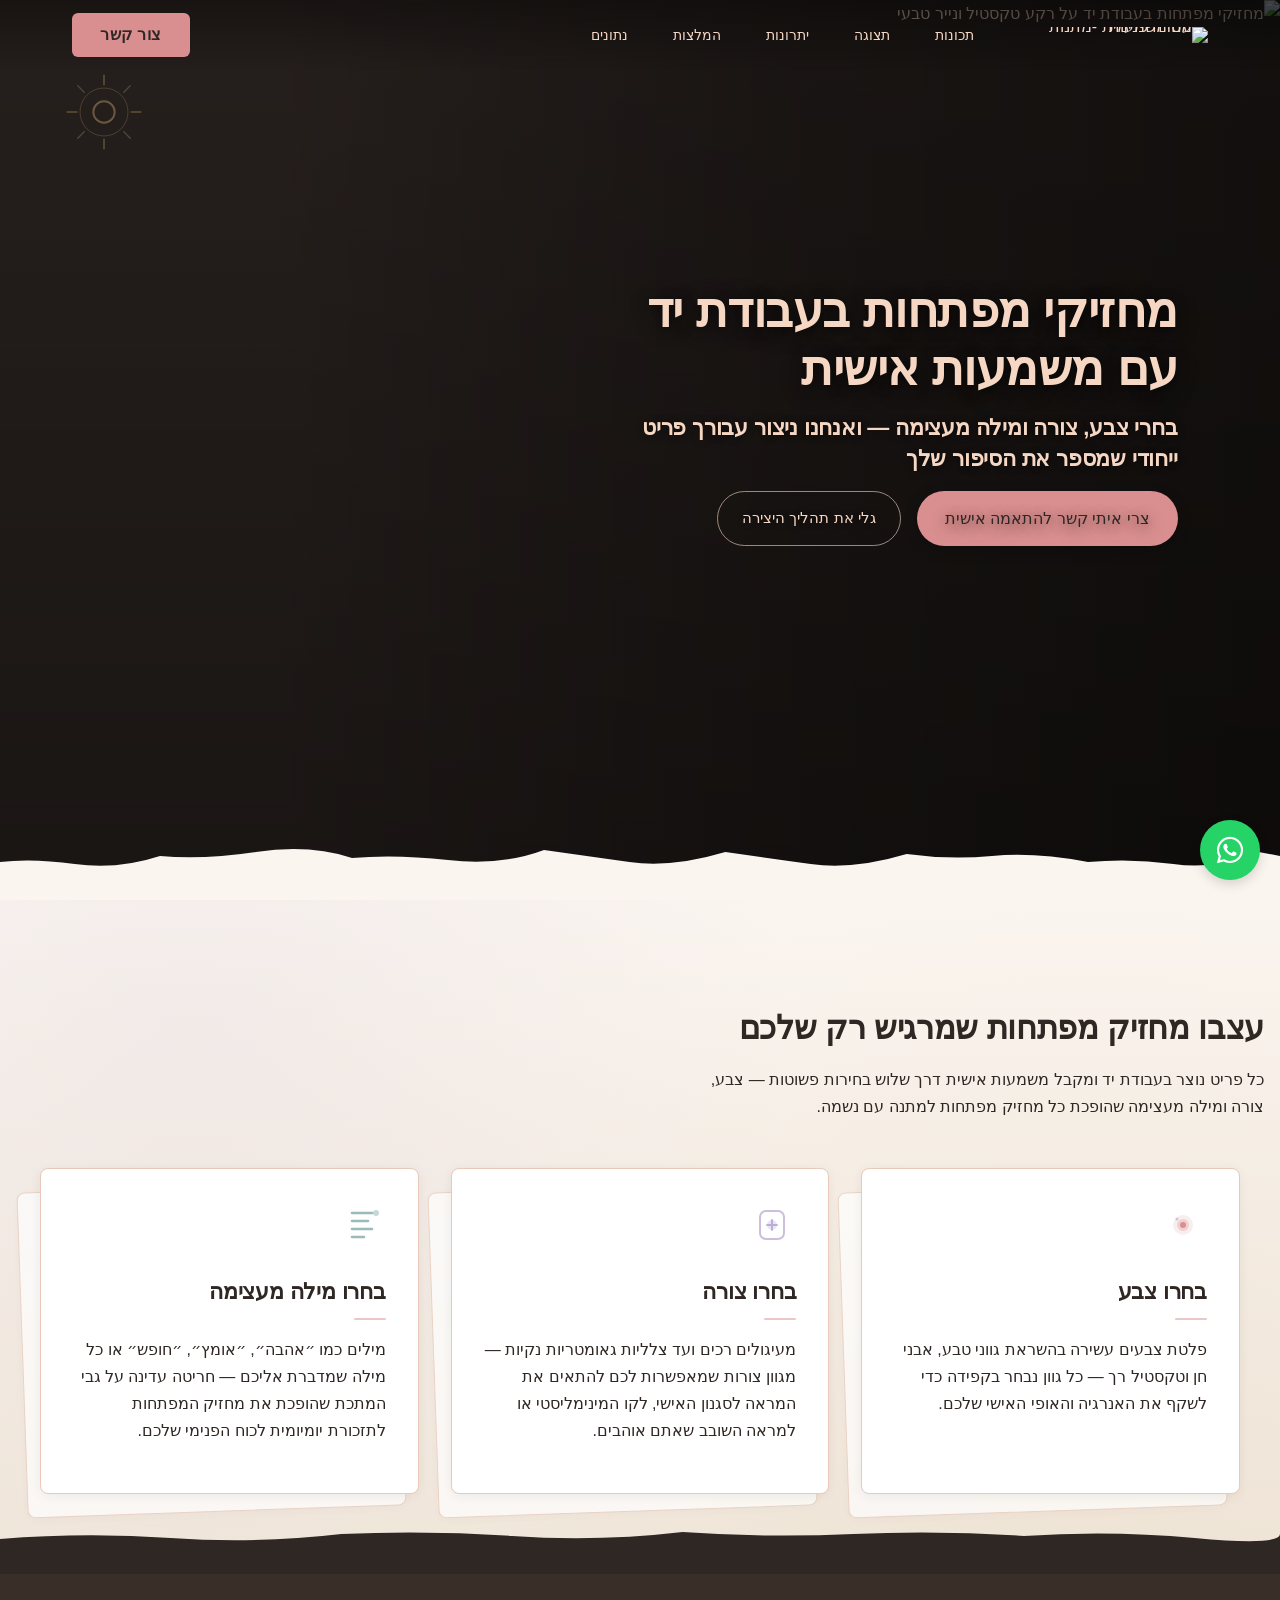
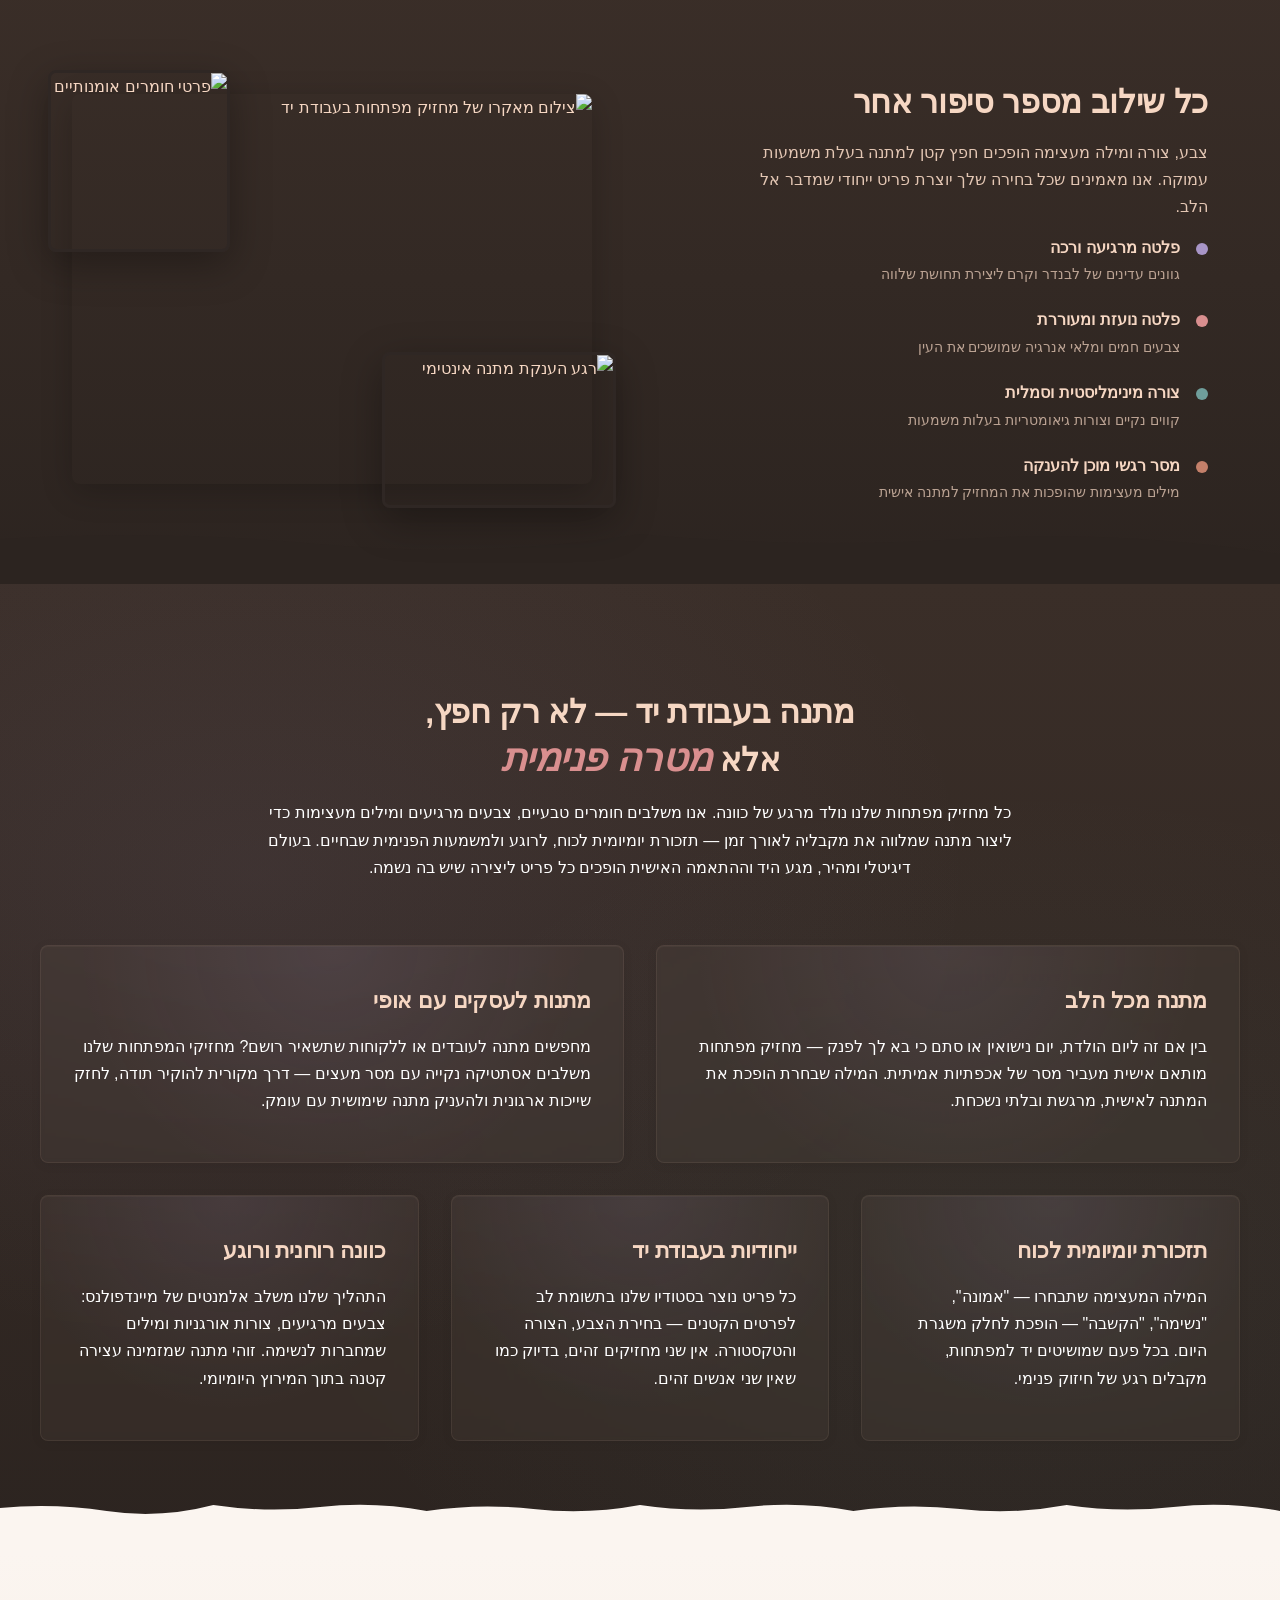
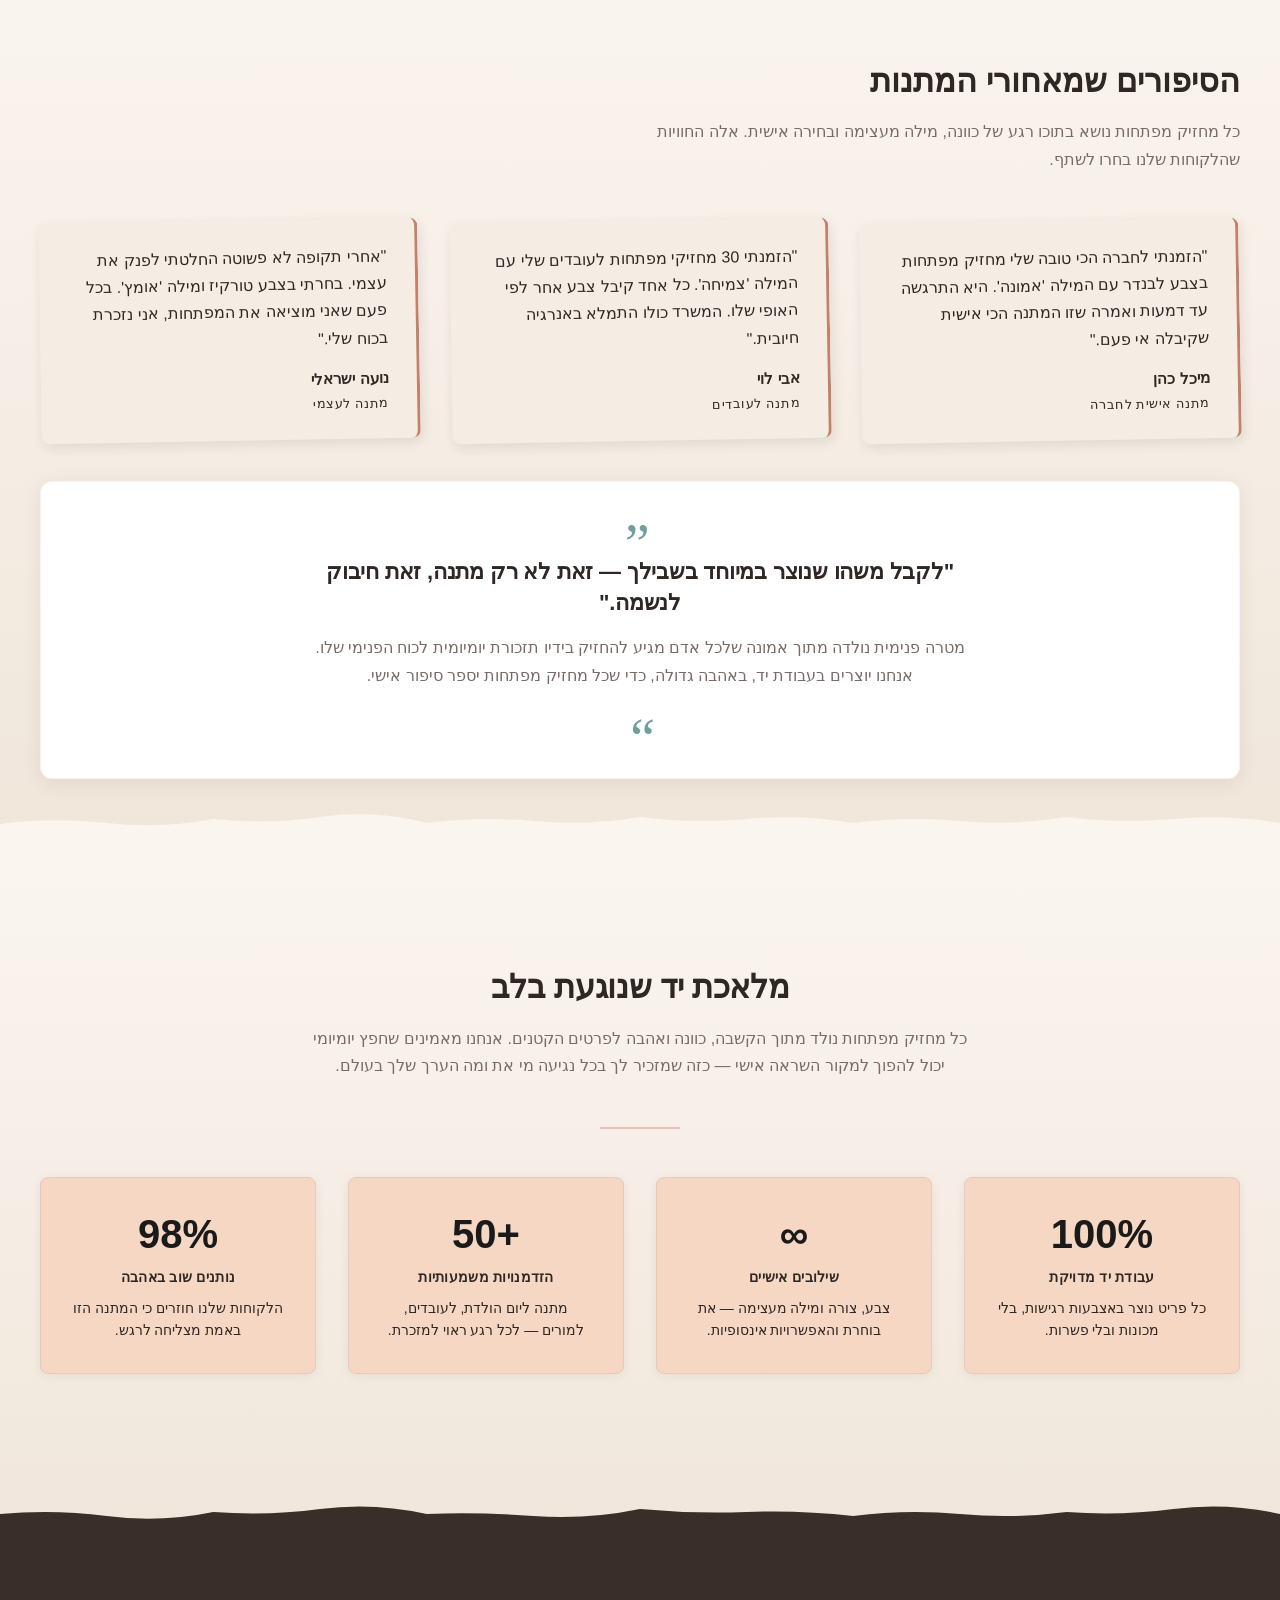
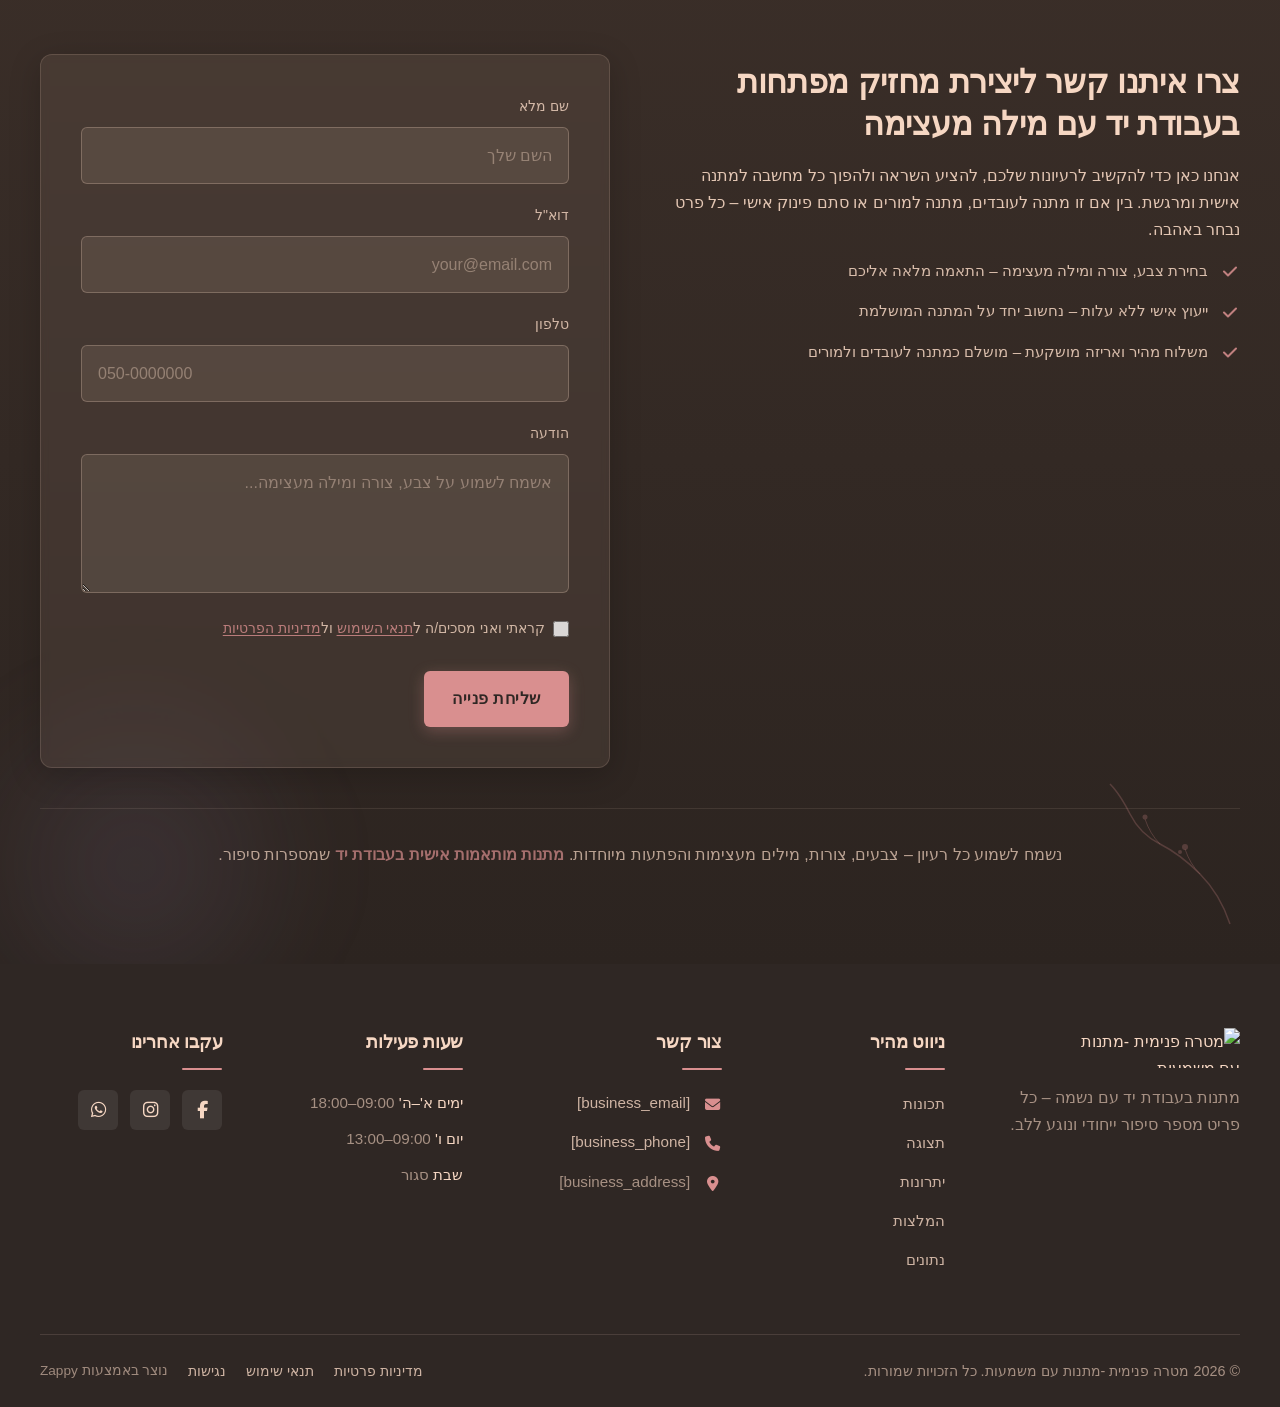
==== index.html @ e4333e6d "Initial website commit" ====
<!DOCTYPE html>
<html lang="he" dir="rtl">
<head>
    <meta charset="UTF-8">
    <meta name="viewport" content="width=device-width, initial-scale=1.0">
    <meta name="robots" content="index, follow">
    <title>הכירי את מחזיק המפתחות שישנה לך את התודעה — מטרה פנימית -מתנות עם משמעות</title>
    <meta name="description" content="מחזיקי מפתחות בעבודת יד עם מילה מעצימה לבחירתך – התאימי אישית צבע, צורה ומסר שילוו אותך בכל יום. מתנה קטנה עם כוונה ענקית. כנסי עכשיו לגלות את הקסם.">
    <meta name="keywords" content="מחזיקי מפתחות בעבודת יד עם מילה מעצימה, handmade room decoration, מתנות מותאמות אישית בעבודת יד, שינוי תודעה, מתנה למורים">
    
    <!-- Favicons -->
    <link rel="icon" type="image/x-icon" href="/assets/favicon.ico">
    <link rel="icon" type="image/png" sizes="16x16" href="/assets/favicon-16x16.png">
    <link rel="icon" type="image/png" sizes="32x32" href="/assets/favicon-32x32.png">
    <link rel="icon" type="image/png" sizes="48x48" href="/assets/favicon-48x48.png">
    <link rel="icon" type="image/png" sizes="192x192" href="/assets/favicon-192x192.png">
    <link rel="icon" type="image/png" sizes="512x512" href="/assets/favicon-512x512.png">
    <link rel="apple-touch-icon" href="/assets/apple-touch-icon.png">
    <!-- Zappy Analytics -->
<script>
(function() {
  'use strict';
  
  // Configuration
  var config = {
    websiteId: 'bea28258-2a59-4582-b92b-a82812ebaa7c',
    apiUrl: 'https://api.zappy5.com/api/analytics/track',
    sessionDuration: 30 * 60 * 1000, // 30 minutes
    visitorDuration: 30 * 24 * 60 * 60 * 1000, // 30 days
    trackPageViews: true,
    trackClicks: true,
    trackFormSubmissions: true
  };
  
  // Generate or retrieve persistent visitor ID (30 days)
  function getVisitorId() {
    var visitorKey = 'zappy_visitor_' + config.websiteId;
    var visitor = null;
    
    try {
      visitor = localStorage.getItem(visitorKey);
      if (visitor) {
        var visitorData = JSON.parse(visitor);
        var now = Date.now();
        
        // Check if visitor ID is still valid (30 days)
        if (now - visitorData.created < config.visitorDuration) {
          // Update last seen timestamp
          visitorData.lastSeen = now;
          localStorage.setItem(visitorKey, JSON.stringify(visitorData));
          return visitorData.id;
        }
      }
    } catch (e) {
      console.warn('Zappy Analytics: LocalStorage not available');
    }
    
    // Generate new visitor ID
    var newVisitorId = 'zv_' + Date.now() + '_' + Math.random().toString(36).substr(2, 9);
    
    try {
      localStorage.setItem(visitorKey, JSON.stringify({
        id: newVisitorId,
        created: Date.now(),
        lastSeen: Date.now()
      }));
    } catch (e) {
      // Continue without local storage
    }
    
    return newVisitorId;
  }
  
  // Generate or retrieve session ID (30 minutes)
  function getSessionId() {
    var sessionKey = 'zappy_session_' + config.websiteId;
    var session = null;
    
    try {
      session = sessionStorage.getItem(sessionKey);
      if (session) {
        var sessionData = JSON.parse(session);
        var now = Date.now();
        
        // Check if session is still valid
        if (now - sessionData.timestamp < config.sessionDuration) {
          // Update timestamp
          sessionData.timestamp = now;
          sessionStorage.setItem(sessionKey, JSON.stringify(sessionData));
          return sessionData.id;
        }
      }
    } catch (e) {
      console.warn('Zappy Analytics: SessionStorage not available');
    }
    
    // Generate new session ID
    var newSessionId = 'zs_' + Date.now() + '_' + Math.random().toString(36).substr(2, 9);
    
    try {
      sessionStorage.setItem(sessionKey, JSON.stringify({
        id: newSessionId,
        timestamp: Date.now()
      }));
    } catch (e) {
      // Continue without session storage
    }
    
    return newSessionId;
  }
  
  var visitorId = getVisitorId();
  var sessionId = getSessionId();
  
  // Track an event
  function trackEvent(eventType, data) {
    data = data || {};
    
    var eventData = {
      website_id: config.websiteId,
      event_type: eventType,
      page_path: window.location.pathname,
      referrer: document.referrer || 'direct',
      visitor_id: visitorId,
      session_id: sessionId,
      metadata: data
    };
    
    // Use sendBeacon if available (better for page unload events)
    if (navigator.sendBeacon) {
      var blob = new Blob([JSON.stringify(eventData)], { type: 'application/json' });
      navigator.sendBeacon(config.apiUrl, blob);
    } else {
      // Fallback to fetch
      fetch(config.apiUrl, {
        method: 'POST',
        headers: {
          'Content-Type': 'application/json'
        },
        body: JSON.stringify(eventData),
        keepalive: true
      }).catch(function(error) {
        console.warn('Zappy Analytics: Failed to track event', error);
      });
    }
  }
  
  // Track page view
  if (config.trackPageViews) {
    trackEvent('pageview', {
      title: document.title,
      url: window.location.href
    });
  }
  
  // Track clicks on important elements
  if (config.trackClicks) {
    document.addEventListener('click', function(e) {
      var target = e.target;
      
      // Track button clicks (counted as actions)
      if (target.tagName === 'BUTTON' || target.closest('button')) {
        var button = target.tagName === 'BUTTON' ? target : target.closest('button');
        var clickMeta = {
          element: 'button',
          text: button.textContent.trim().substring(0, 100),
          id: button.id || null,
          class: button.className || null
        };
        
        trackEvent('click', clickMeta);
      }
      
      // Track link clicks (navigation - not counted as actions)
      else if (target.tagName === 'A' || target.closest('a')) {
        var link = target.tagName === 'A' ? target : target.closest('a');
        var navMeta = {
          element: 'link',
          text: link.textContent.trim().substring(0, 100),
          href: link.href,
          external: link.hostname !== window.location.hostname
        };
        
        trackEvent('navigation', navMeta);
      }
    }, true);
  }
  
  
  // Track form submissions
  if (config.trackFormSubmissions) {
    document.addEventListener('submit', function(e) {
      var form = e.target;
      
      trackEvent('form_submit', {
        form_id: form.id || null,
        form_name: form.name || null,
        form_action: form.action || null,
        form_method: form.method || 'GET'
      });
    }, true);
  }
  
  // Track time on page (send on page unload)
  var pageLoadTime = Date.now();
  
  window.addEventListener('beforeunload', function() {
    var timeOnPage = Math.floor((Date.now() - pageLoadTime) / 1000); // in seconds
    
    trackEvent('page_unload', {
      time_on_page: timeOnPage,
      page_path: window.location.pathname
    });
  });
  
  // Expose tracking function globally for custom events
  window.zappyAnalytics = {
    track: trackEvent,
    getVisitorId: function() { return visitorId; },
    getSessionId: function() { return sessionId; }
  };
  
})();
</script>
<!-- End Zappy Analytics -->
    <meta property="og:title" content="הכירי את מחזיק המפתחות שישנה לך את התודעה — מטרה פנימית -מתנות עם משמעות">
    <meta property="og:description" content="מחזיקי מפתחות בעבודת יד עם מילה מעצימה לבחירתך – התאימי אישית צבע, צורה ומסר שילוו אותך בכל יום. מתנה קטנה עם כוונה ענקית. כנסי עכשיו לגלות את הקסם.">
    <meta name="twitter:card" content="summary_large_image">
    <meta name="twitter:title" content="הכירי את מחזיק המפתחות שישנה לך את התודעה — מטרה פנימית -מתנות עם משמעות">
    <meta name="twitter:description" content="מחזיקי מפתחות בעבודת יד עם מילה מעצימה לבחירתך – התאימי אישית צבע, צורה ומסר שילוו אותך בכל יום. מתנה קטנה עם כוונה ענקית. כנסי עכשיו לגלות את הקסם.">
    <meta property="og:type" content="website">
  <meta property="og:locale" content="he_IL">
  
  
  
  
  
  <link rel="stylesheet" href="https://cdnjs.cloudflare.com/ajax/libs/font-awesome/6.4.0/css/all.min.css">
  <style>
    .skip-link { position: absolute; top: 0; left: 0; transform: translateY(-200%); padding: 12px 18px; background: var(--bg-dark, #1a1a1a); color: var(--text-light, #fff); font-weight: 600; border-radius: 0 0 8px 0; z-index: 10000; }
    .skip-link:focus { transform: none; outline: 2px solid var(--ring, #fff); outline-offset: 2px; }
    :focus-visible { outline: 2px solid var(--ring, currentColor); outline-offset: 3px; }
  </style>


  
    <!-- Favicons -->
    <link rel="icon" type="image/x-icon" href="/assets/favicon.ico">
    <link rel="icon" type="image/png" sizes="16x16" href="/assets/favicon-16x16.png">
    <link rel="icon" type="image/png" sizes="32x32" href="/assets/favicon-32x32.png">
    <link rel="icon" type="image/png" sizes="48x48" href="/assets/favicon-48x48.png">
    <link rel="icon" type="image/png" sizes="192x192" href="/assets/favicon-192x192.png">
    <link rel="icon" type="image/png" sizes="512x512" href="/assets/favicon-512x512.png">
    <link rel="apple-touch-icon" href="/assets/apple-touch-icon.png">
    <!-- Cookie Consent -->
    <link rel="stylesheet" href="https://cdn.jsdelivr.net/npm/vanilla-cookieconsent@3/dist/cookieconsent.css">
    <script src="https://cdn.jsdelivr.net/npm/vanilla-cookieconsent@3/dist/cookieconsent.umd.js"></script>
    <!-- Mickidum Accessibility Toolbar -->
    <script src="https://cdn.jsdelivr.net/gh/mickidum/acc_toolbar/acctoolbar/acctoolbar.min.js"></script>
    <link rel="stylesheet" href="/styles.css">
    <script>window.ZAPPY_WEBSITE_ID = "bea28258-2a59-4582-b92b-a82812ebaa7c"; window.ZAPPY_API_BASE = "https://api.zappy5.com";</script>

    <style id="zappy-dropdown-submenu-styles">
      /* ========== DESKTOP DROPDOWN SUBMENU STYLES ========== */
      /* Base styles for dropdown submenus - parent must be positioned */
      .nav-menu li:has(.sub-menu), nav li:has(.sub-menu), .navbar li:has(.sub-menu), #navMenu li:has(.sub-menu) { position: relative; }
      /* Submenu base - hidden by default */
      .nav-menu .sub-menu, nav .sub-menu, .navbar .sub-menu, #navMenu .sub-menu { display: block !important; position: absolute !important; top: 100%; left: 0; min-width: 220px; background: white; border-radius: 8px; box-shadow: 0 8px 25px rgba(0,0,0,0.15); padding: 8px 0; opacity: 0; visibility: hidden; transform: translateY(10px); transition: all 0.3s ease; z-index: 1000; list-style: none; pointer-events: none; }
      /* CRITICAL: Desktop hover styles to show dropdown */
      .nav-menu li:hover > .sub-menu, nav li:hover > .sub-menu, .navbar li:hover > .sub-menu, #navMenu li:hover > .sub-menu { opacity: 1 !important; visibility: visible !important; transform: translateY(0) !important; pointer-events: auto !important; }
      /* Submenu item styling */
      .sub-menu li { list-style: none; margin: 0; padding: 0; }
      .sub-menu a { display: block !important; padding: 10px 16px !important; color: var(--text-dark, #333) !important; font-weight: 500; text-decoration: none; white-space: nowrap; transition: background-color 0.2s; }
      .sub-menu .zappy-nav-child > a { padding-left: 28px !important; font-size: 0.9em !important; opacity: 0.85 !important; }
      [dir="rtl"] .sub-menu .zappy-nav-child > a, html[lang="he"] .sub-menu .zappy-nav-child > a, html[lang="ar"] .sub-menu .zappy-nav-child > a { padding-left: 10px !important; padding-right: 28px !important; }
      .sub-menu .zappy-nav-parent > a { font-weight: 600 !important; }
      .sub-menu a:hover { background-color: #f5f5f5; }
      /* RTL (Hebrew/Arabic) dropdown positioning */
      [dir="rtl"] .nav-menu .sub-menu, [dir="rtl"] nav .sub-menu, [dir="rtl"] .navbar .sub-menu, html[lang="he"] .nav-menu .sub-menu, html[lang="he"] nav .sub-menu, html[lang="he"] .navbar .sub-menu, html[lang="ar"] .nav-menu .sub-menu, html[lang="ar"] nav .sub-menu, html[lang="ar"] .navbar .sub-menu { left: auto !important; right: 0 !important; }
      /* Hide empty dropdown menus (exclude catalog sub-menus that use <a> children instead of <li>) */
      .sub-menu:empty, .sub-menu:not(:has(li:not(.zappy-hidden-menu-item))):not(:has(> a)), .sub-menu:not(:has(li)):not(:has(> a)) { display: none !important; opacity: 0 !important; visibility: hidden !important; pointer-events: none !important; }
      /* Desktop: show submenu on Menu Group hover */
      li:has(.menu-group-title):hover > .sub-menu { opacity: 1 !important; visibility: visible !important; transform: translateY(0) !important; pointer-events: auto !important; }
      /* Menu Group title styling */
      .nav-menu > li > .menu-group-title, #navMenu > li > .menu-group-title { display: inline-block; padding: 0.5rem 1rem; cursor: default; user-select: none; }
      
      /* ========== MOBILE SUBMENU STYLES ========== */
      @media (max-width: 768px) {
        .nav-menu .sub-menu, nav .sub-menu, .navbar .sub-menu, #navMenu .sub-menu { position: static !important; transform: none !important; box-shadow: none !important; background: transparent !important; max-height: 0; overflow: hidden; opacity: 0; visibility: hidden; transition: max-height 0.3s ease, opacity 0.3s ease; padding: 0 !important; border-radius: 0 !important; }
        .navbar .sub-menu.mobile-expanded, .nav-menu .sub-menu.mobile-expanded, #navMenu .sub-menu.mobile-expanded { max-height: none !important; overflow-y: visible !important; opacity: 1 !important; visibility: visible !important; padding: 8px 0 8px 16px !important; }
        [dir="rtl"] .sub-menu.mobile-expanded, html[lang="he"] .sub-menu.mobile-expanded { padding: 8px 16px 8px 0 !important; }
        /* Disable hover behavior on mobile */
        .nav-menu li:hover > .sub-menu, nav li:hover > .sub-menu, .navbar li:hover > .sub-menu, #navMenu li:hover > .sub-menu { opacity: 0; visibility: hidden; pointer-events: none; }
        .nav-menu li > .sub-menu.mobile-expanded, nav li > .sub-menu.mobile-expanded, .navbar li > .sub-menu.mobile-expanded, #navMenu li > .sub-menu.mobile-expanded { opacity: 1 !important; visibility: visible !important; pointer-events: auto !important; }
        .nav-menu li:has(.sub-menu), nav li:has(.sub-menu), .navbar li:has(.sub-menu), #navMenu li:has(.sub-menu) { display: flex !important; flex-wrap: wrap !important; align-items: center !important; position: relative !important; min-height: 44px !important; }
        .nav-menu li:has(.sub-menu) > a, nav li:has(.sub-menu) > a, .navbar li:has(.sub-menu) > a, #navMenu li:has(.sub-menu) > a { flex: 1 !important; min-width: 0 !important; }
        .nav-menu li:has(.sub-menu) > .menu-group-title, nav li:has(.sub-menu) > .menu-group-title, .navbar li:has(.sub-menu) > .menu-group-title, #navMenu li:has(.sub-menu) > .menu-group-title { flex: 1 !important; min-width: 0 !important; padding: 0 !important; line-height: inherit !important; }
        .nav-menu li:has(.sub-menu) > .sub-menu, nav li:has(.sub-menu) > .sub-menu, .navbar li:has(.sub-menu) > .sub-menu, #navMenu li:has(.sub-menu) > .sub-menu { flex-basis: 100% !important; width: 100% !important; }
        .nav-menu li:has(.sub-menu) > a [class*="chevron"], .nav-menu li:has(.sub-menu) > a [class*="arrow"], .nav-menu li:has(.sub-menu) > a .fa-chevron-down, .nav-menu li:has(.sub-menu) > a .fa-angle-down, nav li:has(.sub-menu) > a [class*="chevron"], nav li:has(.sub-menu) > a [class*="arrow"], #navMenu li:has(.sub-menu) > a [class*="chevron"], #navMenu li:has(.sub-menu) > a [class*="arrow"] { display: none !important; visibility: hidden !important; }
        .mobile-submenu-toggle { display: flex !important; align-items: center !important; justify-content: center !important; width: 44px !important; height: auto !important; background: transparent !important; border: none !important; cursor: pointer !important; color: var(--text-light) !important; position: static !important; flex-shrink: 0 !important; align-self: stretch !important; z-index: 2 !important; padding: 0 !important; margin: 0 !important; }
        .mobile-submenu-toggle::after { content: '' !important; width: 0 !important; height: 0 !important; border-left: 6px solid transparent !important; border-right: 6px solid transparent !important; border-top: 7px solid currentColor !important; transition: transform 0.3s ease !important; }
        .mobile-submenu-toggle.expanded::after { transform: rotate(180deg) !important; }
        .sub-menu a { padding: 10px 0 !important; display: block !important; color: var(--text-light) !important; white-space: normal !important; }
        .sub-menu .zappy-nav-child > a { padding-left: 28px !important; font-size: 0.9em !important; opacity: 0.85 !important; }
        [dir="rtl"] .sub-menu .zappy-nav-child > a, html[lang="he"] .sub-menu .zappy-nav-child > a, html[lang="ar"] .sub-menu .zappy-nav-child > a { padding-left: 0 !important; padding-right: 28px !important; }
        .sub-menu .zappy-nav-parent > a { font-weight: 600 !important; }
        .nav-menu.active, #navMenu.active { max-width: 100vw !important; overflow-x: hidden !important; box-sizing: border-box !important; }
        .navbar .sub-menu li a, nav.navbar .sub-menu li a, .zappy-products-dropdown .sub-menu a { color: var(--text-light) !important; }
      }
      @media (min-width: 769px) { .mobile-submenu-toggle { display: none !important; } }
    </style>

    <style id="zappy-widget-visibility">
      html[dir="rtl"] .whatsapp-float { right: 20px !important; left: auto !important; }
      html[dir="ltr"] .whatsapp-float, html:not([dir]) .whatsapp-float { left: 20px !important; right: auto !important; }
      html[dir="rtl"] #mic-access-tool-general-button, html[dir="rtl"] .mic-access-tool-general-button,
      html[dir="rtl"] #mic-init-access-tool .mic-access-tool-general-button,
      html[dir="rtl"] #mic-init-access-tool #mic-access-tool-general-button,
      html[dir="rtl"] ._access-icon { left: 20px !important; right: auto !important; }
      html[dir="ltr"] #mic-access-tool-general-button, html[dir="ltr"] .mic-access-tool-general-button,
      html[dir="ltr"] #mic-init-access-tool .mic-access-tool-general-button,
      html[dir="ltr"] #mic-init-access-tool #mic-access-tool-general-button,
      html[dir="ltr"] ._access-icon,
      html:not([dir]) #mic-access-tool-general-button, html:not([dir]) .mic-access-tool-general-button,
      html:not([dir]) #mic-init-access-tool .mic-access-tool-general-button,
      html:not([dir]) #mic-init-access-tool #mic-access-tool-general-button,
      html:not([dir]) ._access-icon { right: 20px !important; left: auto !important; }
      @media (max-width: 768px) { .whatsapp-float { display: flex !important; } }
      @media (min-width: 769px) { .whatsapp-float { display: flex !important; } }
      @media (max-width: 768px) {
        #mic-access-tool-general-button, .mic-access-tool-general-button,
        #mic-init-access-tool .mic-access-tool-general-button, #mic-init-access-tool #mic-access-tool-general-button,
        ._access-icon { display: flex !important; visibility: visible !important; opacity: 1 !important; pointer-events: auto !important; }
        #mic-access-tool-box.opened-mic-access-tool, .mic-access-tool-box.opened-mic-access-tool,
        #mic-init-access-tool #mic-access-tool-box.opened-mic-access-tool {
          visibility: visible !important; opacity: 1 !important; pointer-events: auto !important;
        }
      }
      @media (min-width: 769px) {
        #mic-access-tool-general-button, .mic-access-tool-general-button,
        #mic-init-access-tool .mic-access-tool-general-button, #mic-init-access-tool #mic-access-tool-general-button,
        ._access-icon { display: flex !important; visibility: visible !important; opacity: 1 !important; pointer-events: auto !important; }
        #mic-access-tool-box.opened-mic-access-tool, .mic-access-tool-box.opened-mic-access-tool,
        #mic-init-access-tool #mic-access-tool-box.opened-mic-access-tool {
          visibility: visible !important; opacity: 1 !important; pointer-events: auto !important;
        }
      }
    </style>
</head>
<body>
<a class="skip-link" href="#main">דלג לתוכן הראשי</a>
  <nav class="navbar" dir="rtl">
  <button class="mobile-toggle" id="mobileToggle" aria-label="Menu">
    <svg class="hamburger-icon" width="24" height="24" viewBox="0 0 24 24" fill="none">
      <path d="M3 12h18M3 6h18M3 18h18" stroke="currentColor" stroke-width="2" stroke-linecap="round"/>
    </svg>
    <svg class="close-icon" width="24" height="24" viewBox="0 0 24 24" fill="none" style="display: none;">
      <path d="M18 6L6 18M6 6l12 12" stroke="currentColor" stroke-width="2" stroke-linecap="round"/>
    </svg>
  </button>
  
  <div class="nav-container">
    <div class="nav-right-group"><div class="nav-brand">
      <a href="/" class="logo-link"><img class="logo" src="/assets/site-----image-1.webp" alt="מטרה פנימית -מתנות עם משמעות"></a>
    </div><ul class="nav-menu" id="navMenu"><li><a href="#features">תכונות</a></li><li><a href="#showcase">תצוגה</a></li><li><a href="#benefits">יתרונות</a></li><li><a href="#testimonials">המלצות</a></li><li><a href="#stats">נתונים</a></li><li class="mobile-contact-link nav-cta-mobile-item"><a href="#contact" class="nav-cta-btn">צור קשר</a></li></ul></div>
    
    
    
    <div class="nav-cta-container">
      <a href="#contact" class="nav-cta-btn">צור קשר</a>
    </div>
  </div>

  <button class="phone-header-btn" data-phone="[business_phone]" aria-label="Call">
    <svg width="20" height="20" viewBox="0 0 24 24" fill="currentColor">
      <path d="M22 16.92v3a2 2 0 0 1-2.18 2 19.79 19.79 0 0 1-8.63-3.07 19.5 19.5 0 0 1-6-6 19.79 19.79 0 0 1-3.07-8.67A2 2 0 0 1 4.11 2h3a2 2 0 0 1 2 1.72 12.84 12.84 0 0 0 .7 2.81 2 2 0 0 1-.45 2.11L8.09 9.91a16 16 0 0 0 6 6l1.27-1.27a2 2 0 0 1 2.11-.45 12.84 12.84 0 0 0 2.81.7A2 2 0 0 1 22 16.92z"/>
    </svg>
  </button>
</nav>
<script>

// Navbar Mobile Menu Toggle and Contrast Fix
(function() {
  // Use 'load' event instead of 'DOMContentLoaded' to ensure we run AFTER all other scripts
  window.addEventListener('load', function() {
    
    // FIX MOBILE BUTTON CONTRAST
    // Detect navbar background color and apply contrasting color to mobile buttons
    const navbar = document.querySelector('.navbar, nav, header');
    if (!navbar) {
      console.log('[Navbar] Navbar element not found');
      return;
    }
    
    // DECLARE VARIABLES EARLY to avoid Temporal Dead Zone errors
    // These are used in multiple places below
    let mobileToggle = document.getElementById('mobileToggle') ||
                       document.querySelector('.mobile-toggle') ||
                       document.querySelector('.hamburger') ||
                       document.querySelector('.hamburger-menu') ||
                       document.querySelector('.menu-toggle') ||
                       document.querySelector('.burger-menu') ||
                       document.querySelector('[aria-label="Menu"]') ||
                       document.querySelector('[aria-label="תפריט"]');
    
    const phoneBtn = document.querySelector('.phone-header-btn');
    
    const computedStyle = window.getComputedStyle(navbar);
    let bgColor = computedStyle.backgroundColor;
    
    console.log('[Navbar] Initial navbar background:', bgColor);
    
    // Check if background is transparent or rgba with 0 alpha
    const isTransparent = bgColor === 'transparent' || 
                         bgColor === 'rgba(0, 0, 0, 0)' ||
                         (bgColor.startsWith('rgba') && bgColor.includes(', 0)'));
    
    if (isTransparent) {
      // Check for background-image or gradient
      const bgImage = computedStyle.backgroundImage;
      if (bgImage && bgImage !== 'none') {
        console.log('[Navbar] Navbar has background image/gradient, using dark text');
        bgColor = 'rgb(240, 240, 240)'; // Assume light background
      } else {
        // Transparent navbar - check body background
        const bodyBg = window.getComputedStyle(document.body).backgroundColor;
        console.log('[Navbar] Navbar transparent, using body background:', bodyBg);
        bgColor = bodyBg;
      }
    }
    
    // Calculate luminance to determine if background is light or dark
    const rgb = bgColor.match(/\d+/g);
    if (rgb && rgb.length >= 3) {
      const r = parseInt(rgb[0]);
      const g = parseInt(rgb[1]);
      const b = parseInt(rgb[2]);
      const luminance = (0.299 * r + 0.587 * g + 0.114 * b) / 255;
      
      // Mobile button colors are set by Claude's AI-generated CSS (same as .nav-menu a)
      // No dynamic color overrides needed - colors come from the generated navbar CSS
      console.log('[Navbar] Mobile button colors preserved from Claude CSS (luminance:', luminance.toFixed(2) + ')');
      
      // FIX ICON SIZES - Ensure SVGs are properly sized and visible
      // INJECT CRITICAL CSS TO OVERRIDE ANY CONFLICTING RULES
      const criticalCSS = document.createElement('style');
      criticalCSS.id = 'zappy-mobile-nav-fix';
      const htmlLang = document.documentElement.lang || 'en';
      const htmlDir = document.documentElement.dir || 'ltr';
      // Check both dir attribute AND lang for RTL detection
      // dir="rtl" is the most reliable indicator
      const isRTL = htmlDir === 'rtl' || htmlLang === 'he' || htmlLang === 'ar';
      
      criticalCSS.textContent = `
        /* Hide mobile buttons on desktop, show only on mobile */
        @media (min-width: 769px) {
          .mobile-toggle,
          .phone-header-btn {
            display: none !important;
          }
        }
        
        /* Show and position mobile buttons correctly on mobile */
        @media (max-width: 768px) {
          .navbar,
          nav.navbar {
            min-height: 70px !important;
          }

          .mobile-toggle,
          .phone-header-btn {
            position: absolute !important;
            top: 0 !important;
            bottom: 0 !important;
            margin-top: auto !important;
            margin-bottom: auto !important;
            transform: none !important;
            z-index: 1001 !important;
            display: flex !important;
            align-items: center !important;
            justify-content: center !important;
            width: 36px !important;
            height: 36px !important;
            border-radius: 50% !important;
            border: none !important;
            cursor: pointer !important;
            padding: 6px !important;
            background: none !important;
            color: var(--nav-text, var(--text-light)) !important;
            touch-action: manipulation !important;
            -webkit-tap-highlight-color: transparent !important;
          }

          html[data-zappy-site-type="ecommerce"] .phone-header-btn,
          body[data-zappy-site-type="ecommerce"] .phone-header-btn,
          html[data-zappy-site-type="ecommerce"] header .phone-header-btn,
          html[data-zappy-site-type="ecommerce"] nav .phone-header-btn {
            display: none !important;
            visibility: hidden !important;
            width: 0 !important;
            height: 0 !important;
            min-width: 0 !important;
            overflow: hidden !important;
          }
          
          /* LTR positioning (default): hamburger LEFT, phone RIGHT */
          html:not([dir="rtl"]):not([lang="he"]):not([lang="ar"]) .mobile-toggle,
          html[dir="ltr"] .mobile-toggle {
            left: 12px !important;
            right: auto !important;
          }
          html:not([dir="rtl"]):not([lang="he"]):not([lang="ar"]) .phone-header-btn,
          html[dir="ltr"] .phone-header-btn {
            right: 12px !important;
            left: auto !important;
          }
          
          /* RTL positioning: hamburger RIGHT, phone LEFT */
          html[dir="rtl"] .mobile-toggle,
          html[lang="he"] .mobile-toggle,
          html[lang="ar"] .mobile-toggle {
            right: 12px !important;
            left: auto !important;
          }
          html[dir="rtl"] .phone-header-btn,
          html[lang="he"] .phone-header-btn,
          html[lang="ar"] .phone-header-btn {
            left: 12px !important;
            right: auto !important;
          }
          
          /* CRITICAL: Ensure nav-container has min-height on mobile */
          /* All children are positioned absolutely/fixed on mobile, so height:auto collapses to 0 */
          .nav-container {
            min-height: 70px !important;
            position: relative !important;
          }
          
          /* Ensure SVG icons are properly sized and inherit color */
          .mobile-toggle svg,
          .phone-header-btn svg {
            width: 24px !important;
            height: 24px !important;
            /* Don't force display - let JavaScript control hamburger/close toggle */
          }
          
          /* Reset nav-cta-container on mobile - remove desktop box-shadow/padding */
          /* that creates a visible ghost box when CTA button is hidden */
          .nav-cta-container {
            box-shadow: none !important;
            padding: 0 !important;
          }
          
          /* Hide nav-cta-container entirely on mobile when there's no lang-switcher */
          /* (only the CTA button is inside, and it's hidden on mobile) */
          .nav-cta-container:not(:has(.lang-switcher)) {
            display: none !important;
          }
          
          /* CRITICAL: Prevent hero image fade gradient from bleeding over headline text */
          /* The .image-fade-gradient has bottom: -30px (extends below parent) */
          /* On mobile stacked layout, this overlaps the h1 text below the image */
          .hero-image-column {
            overflow: hidden !important;
          }
          .image-fade-gradient {
            bottom: 0 !important;
          }
          
          /* Hide desktop language switcher on mobile - hamburger menu handles it */
          /* High specificity to override stored CSS */
          .lang-switcher,
          .nav-cta-container .lang-switcher,
          .nav-container .lang-switcher,
          .navbar .lang-switcher,
          .navbar .nav-cta-container .lang-switcher {
            display: none !important;
          }
        }
      `;
      
      // Remove existing fix if present and inject new one
      const existing = document.getElementById('zappy-mobile-nav-fix');
      if (existing) existing.remove();
      document.head.appendChild(criticalCSS);
      
      console.log('[Navbar] Critical CSS injected for mobile nav positioning');
      
      // ONLY apply inline positioning styles on mobile viewport
      // On desktop, the CSS handles hiding these buttons with display: none
      // Inline styles were breaking desktop layout by overriding CSS
      const isMobileViewport = window.innerWidth <= 768;
      
      if (mobileToggle) {
        // Icon sizing applies to all viewports for consistency
        const hamburgerIcon = mobileToggle.querySelector('.hamburger-icon');
        const closeIcon = mobileToggle.querySelector('.close-icon');
        
        if (hamburgerIcon) {
          hamburgerIcon.style.setProperty('width', '24px', 'important');
          hamburgerIcon.style.setProperty('height', '24px', 'important');
          hamburgerIcon.style.setProperty('display', 'block', 'important'); // Show hamburger by default
        }
        if (closeIcon) {
          closeIcon.style.setProperty('width', '24px', 'important');
          closeIcon.style.setProperty('height', '24px', 'important');
          closeIcon.style.setProperty('display', 'none', 'important'); // Hide close icon by default
        }
        
        // ONLY set positioning inline styles on mobile
        if (isMobileViewport) {
          mobileToggle.style.setProperty('position', 'absolute', 'important');
          mobileToggle.style.setProperty('top', '0', 'important');
          mobileToggle.style.setProperty('bottom', '0', 'important');
          mobileToggle.style.setProperty('margin-top', 'auto', 'important');
          mobileToggle.style.setProperty('margin-bottom', 'auto', 'important');
          mobileToggle.style.setProperty('transform', 'none', 'important');
          mobileToggle.style.setProperty('z-index', '1001', 'important');
          
          // Clear any inline left/right so CSS can take over based on html[dir]
          mobileToggle.style.removeProperty('left');
          mobileToggle.style.removeProperty('right');
          
          console.log('[Navbar] Mobile toggle positioning applied (mobile viewport)');
        } else {
          // On desktop, clear any positioning styles to let CSS handle it
          mobileToggle.style.removeProperty('position');
          mobileToggle.style.removeProperty('top');
          mobileToggle.style.removeProperty('transform');
          mobileToggle.style.removeProperty('z-index');
          mobileToggle.style.removeProperty('left');
          mobileToggle.style.removeProperty('right');
          console.log('[Navbar] Desktop viewport - cleared mobile toggle inline positioning');
        }
      }
      
      if (phoneBtn) {
        // Icon sizing applies to all viewports
        const phoneIcon = phoneBtn.querySelector('svg');
        if (phoneIcon) {
          phoneIcon.style.width = '24px';
          phoneIcon.style.height = '24px';
          phoneIcon.setAttribute('width', '24');
          phoneIcon.setAttribute('height', '24');
        }
        
        // ONLY set positioning inline styles on mobile
        if (isMobileViewport) {
          phoneBtn.style.setProperty('position', 'absolute', 'important');
          phoneBtn.style.setProperty('top', '0', 'important');
          phoneBtn.style.setProperty('bottom', '0', 'important');
          phoneBtn.style.setProperty('margin-top', 'auto', 'important');
          phoneBtn.style.setProperty('margin-bottom', 'auto', 'important');
          phoneBtn.style.setProperty('transform', 'none', 'important');
          phoneBtn.style.setProperty('z-index', '1001', 'important');
          
          // Clear any inline left/right so CSS can take over based on html[dir]
          phoneBtn.style.removeProperty('left');
          phoneBtn.style.removeProperty('right');
          
          console.log('[Navbar] Phone button positioning applied (mobile viewport)');
        } else {
          // On desktop, clear any positioning styles to let CSS handle it
          phoneBtn.style.removeProperty('position');
          phoneBtn.style.removeProperty('top');
          phoneBtn.style.removeProperty('transform');
          phoneBtn.style.removeProperty('z-index');
          phoneBtn.style.removeProperty('left');
          phoneBtn.style.removeProperty('right');
          console.log('[Navbar] Desktop viewport - cleared phone button inline positioning');
        }
      }
    } else {
      console.log('[Navbar] Could not parse background color:', bgColor);
    }
    
    // MOBILE MENU TOGGLE
    // Re-query in case DOM changed (mobileToggle already declared at top of function)
    mobileToggle = document.getElementById('mobileToggle') ||
                   document.querySelector('.mobile-toggle') ||
                   document.querySelector('.hamburger') ||
                   document.querySelector('.hamburger-menu') ||
                   document.querySelector('.menu-toggle') ||
                   document.querySelector('.burger-menu') ||
                   document.querySelector('[aria-label="Menu"]') ||
                   document.querySelector('[aria-label="תפריט"]');
    
    // EXPANDED SEARCH: Find nav menu by ID or class
    const navMenu = document.getElementById('navMenu') ||
                  document.querySelector('.nav-menu') ||
                  document.querySelector('.nav-links') ||
                  document.querySelector('nav ul:not(.submenu)');
    
    if (!mobileToggle || !navMenu) {
      console.log('[Navbar] Mobile toggle or menu not found:', { toggle: !!mobileToggle, menu: !!navMenu });
      return;
    }
    
    // Ensure navMenu has ID for CSS targeting
    if (!navMenu.id) {
      navMenu.id = 'navMenu';
    }
    
    console.log('[Navbar] Initializing mobile menu...');
    
    // Remove any existing event listeners by cloning the button
    const newToggle = mobileToggle.cloneNode(true);
    mobileToggle.parentNode.replaceChild(newToggle, mobileToggle);
    
    // Toggle menu handler (shared by click and touchend)
    function handleToggle(e) {
      e.preventDefault();
      e.stopPropagation();
      
      const hamburgerIcon = newToggle.querySelector('.hamburger-icon');
      const closeIcon = newToggle.querySelector('.close-icon');
      const isActive = navMenu.classList.contains('active');
      
      if (isActive) {
        // Close menu
        navMenu.classList.remove('active');
        if (hamburgerIcon) hamburgerIcon.style.setProperty('display', 'block', 'important');
        if (closeIcon) closeIcon.style.setProperty('display', 'none', 'important');
        document.body.style.overflow = '';
        document.body.classList.remove('menu-open');
        console.log('[Navbar] Menu closed');
      } else {
        // Open menu
        navMenu.classList.add('active');
        if (hamburgerIcon) hamburgerIcon.style.setProperty('display', 'none', 'important');
        if (closeIcon) closeIcon.style.setProperty('display', 'block', 'important');
        document.body.style.overflow = 'hidden';
        document.body.classList.add('menu-open');
        console.log('[Navbar] Menu opened');
      }
    }
    
    // Use click for desktop/emulation and touchend as iOS Safari fallback.
    // Prevent double-fire with a timestamp guard.
    var lastToggleTime = 0;
    function guardedToggle(e) {
      var now = Date.now();
      if (now - lastToggleTime < 300) return;
      lastToggleTime = now;
      handleToggle(e);
    }
    
    newToggle.addEventListener('click', guardedToggle);
    newToggle.addEventListener('touchend', guardedToggle);

    // Close the full-screen overlay menu on Escape
    document.addEventListener('keydown', function(e) {
      if ((e.key === 'Escape' || e.key === 'Esc') && navMenu.classList.contains('active')) {
        const hamburgerIcon = newToggle.querySelector('.hamburger-icon');
        const closeIcon = newToggle.querySelector('.close-icon');
        navMenu.classList.remove('active');
        if (hamburgerIcon) hamburgerIcon.style.setProperty('display', 'block', 'important');
        if (closeIcon) closeIcon.style.setProperty('display', 'none', 'important');
        document.body.style.overflow = '';
        document.body.classList.remove('menu-open');
        console.log('[Navbar] Menu closed (Escape)');
      }
    });
    
    // Close menu when clicking nav links (but NOT dropdown toggles)
    const navLinks = navMenu.querySelectorAll('a');
    navLinks.forEach(function(link) {
      link.addEventListener('click', function() {
        // Don't close if it's a dropdown child (unless it's a real navigation link)
        if (this.getAttribute('href') === '#') return;
        
        const hamburgerIcon = newToggle.querySelector('.hamburger-icon');
        const closeIcon = newToggle.querySelector('.close-icon');
        
        navMenu.classList.remove('active');
        if (hamburgerIcon) hamburgerIcon.style.setProperty('display', 'block', 'important');
        if (closeIcon) closeIcon.style.setProperty('display', 'none', 'important');
        document.body.style.overflow = '';
        document.body.classList.remove('menu-open');
        console.log('[Navbar] Menu closed (link clicked)');
      });
    });
    
    // DROPDOWN MENU TOGGLE (for mobile and touch devices)
    var dropdownToggles = navMenu.querySelectorAll('.dropdown-toggle');
    dropdownToggles.forEach(function(toggle) {
      toggle.addEventListener('click', function(e) {
        e.preventDefault();
        e.stopPropagation();
        var parent = this.closest('.nav-dropdown');
        if (!parent) return;
        
        // Close other open dropdowns at the same level
        var siblings = parent.parentNode.querySelectorAll('.nav-dropdown.open');
        siblings.forEach(function(sib) {
          if (sib !== parent) sib.classList.remove('open');
        });
        
        parent.classList.toggle('open');
        console.log('[Navbar] Dropdown toggled:', parent.classList.contains('open') ? 'open' : 'closed');
      });
    });
    
    // Close dropdowns when clicking outside
    document.addEventListener('click', function(e) {
      if (!e.target.closest('.nav-dropdown')) {
        var openDropdowns = document.querySelectorAll('.nav-dropdown.open');
        openDropdowns.forEach(function(dd) { dd.classList.remove('open'); });
      }
    });
    
    console.log('[Navbar] Dropdown handlers initialized for ' + dropdownToggles.length + ' dropdowns');
    
    // Phone button functionality (phoneBtn already declared at top of function)
    if (phoneBtn) {
      phoneBtn.addEventListener('click', function() {
        // Get phone number from placeholder in page or use default
        const phoneLinks = document.querySelectorAll('a[href^="tel:"]');
        const phoneNumber = phoneLinks.length > 0 
          ? phoneLinks[0].getAttribute('href').replace('tel:', '')
          : '[business_phone]';
        
        window.location.href = 'tel:' + phoneNumber;
        console.log('[Navbar] Phone button clicked');
      });
    }
    
    console.log('[Navbar] Mobile menu initialized successfully');
    
    // WhatsApp button visibility is now controlled via CSS (siteSettings).
    // No JS-based desktop hiding — the button is visible on both mobile and desktop by default.
  });
})();

</script>
  
  <main id="main">
    <section data-band-index="0" id="hero" class="index-hero-section" data-layout-spec="בית-hero" data-hero-type="fullscreen-scrim">
  <!-- Background Image -->
  <div class="hero-bg-wrapper">
    <img loading="eager" fetchpriority="high" data-hero-bg="true" data-placeholder="index-hero-image-1" data-context="Realistic close-up lifestyle scene of artisan handcrafted personalized keychains laid on textured kraft paper and natural linen fabric, surrounded by visible crafting materials like colored leather scraps, metal rings, small pliers, and warm dawn-toned sunlight casting soft shadows across the wooden workbench surface, intimate and tactile mood" width="1200" height="600" src="/assets/site-index-hero-image-1.webp" alt="מחזיקי מפתחות בעבודת יד על רקע טקסטיל ונייר טבעי" class="hero-bg-img">
  </div>

  <!-- Scrim Overlay -->
  <div class="hero-scrim" aria-hidden="true"></div>

  <!-- Decorative Motif: Sun Radiant Circle -->
  <div class="hero-decor-sun" aria-hidden="true">
    <svg viewBox="0 0 60 60" xmlns="http://www.w3.org/2000/svg" data-no-icon-edit="true">
      <circle cx="30" cy="30" r="8" fill="none" stroke="#C9A96E" stroke-width="1.5" opacity="0.6"/>
      <circle cx="30" cy="30" r="18" fill="none" stroke="#C9A96E" stroke-width="0.75" opacity="0.35"/>
      <line x1="30" y1="2" x2="30" y2="10" stroke="#C9A96E" stroke-width="1.2" opacity="0.5"/>
      <line x1="30" y1="50" x2="30" y2="58" stroke="#C9A96E" stroke-width="1.2" opacity="0.5"/>
      <line x1="2" y1="30" x2="10" y2="30" stroke="#C9A96E" stroke-width="1.2" opacity="0.5"/>
      <line x1="50" y1="30" x2="58" y2="30" stroke="#C9A96E" stroke-width="1.2" opacity="0.5"/>
      <line x1="10" y1="10" x2="15.5" y2="15.5" stroke="#C9A96E" stroke-width="1" opacity="0.4"/>
      <line x1="44.5" y1="44.5" x2="50" y2="50" stroke="#C9A96E" stroke-width="1" opacity="0.4"/>
      <line x1="10" y1="50" x2="15.5" y2="44.5" stroke="#C9A96E" stroke-width="1" opacity="0.4"/>
      <line x1="44.5" y1="15.5" x2="50" y2="10" stroke="#C9A96E" stroke-width="1" opacity="0.4"/>
    </svg>
  </div>

  <!-- Text Overlay Group -->
  <div class="hero-overlay">
    <h1 class="hero-headline">מחזיקי מפתחות בעבודת יד<br>עם משמעות אישית</h1>
    <h3 class="hero-subtitle">בחרי צבע, צורה ומילה מעצימה — ואנחנו ניצור עבורך פריט ייחודי שמספר את הסיפור שלך</h3>
    <div class="hero-ctas">
      <a href="#contact" class="btn-primary hero-btn-primary">צרי איתי קשר להתאמה אישית</a>
      <a href="#process" class="btn-secondary hero-btn-secondary">גלי את תהליך היצירה</a>
    </div>
  </div>

  <!-- Bottom Divider: Torn Paper Watercolor-to-Light Transition -->
  <div class="index-hero-divider-wrapper">
    <svg data-no-icon-edit="true" aria-hidden="true" viewBox="0 0 1200 80" preserveAspectRatio="none" xmlns="http://www.w3.org/2000/svg">
      <defs>
        <linearGradient id="heroTornGrad" x1="0%" y1="0%" x2="0%" y2="100%">
          <stop offset="0%" stop-color="#2F2724" stop-opacity="0"/>
          <stop offset="40%" stop-color="#2F2724" stop-opacity="0.65"/>
          <stop offset="100%" stop-color="#F6D7C3" stop-opacity="1"/>
        </linearGradient>
      </defs>
      <path d="M0,80 L0,42 Q30,38 70,44 T150,36 Q190,40 240,32 T330,38 Q370,34 420,40 T510,30 Q550,36 590,42 T680,32 Q720,38 760,44 T850,34 Q890,40 930,36 T1020,42 Q1060,38 1100,44 T1180,32 L1200,36 L1200,80 Z" fill="#FBF5F0"/>
    </svg>
  </div>
</section>

<section data-band-index="1" id="features" class="index-features-section" data-layout-spec="בית-features">
  <div class="index-features-section__intro">
    <h2 class="index-features-section__title">עצבו מחזיק מפתחות שמרגיש רק שלכם</h2>
    <p class="index-features-section__subtitle">כל פריט נוצר בעבודת יד ומקבל משמעות אישית דרך שלוש בחירות פשוטות — צבע, צורה ומילה מעצימה שהופכת כל מחזיק מפתחות למתנה עם נשמה.</p>
  </div>

  <div class="index-features-section__grid">
    <!-- Card 1: Color -->
    <div class="index-features-section__card">
      <div class="index-features-section__card-backplate"></div>
      <div class="index-features-section__card-content">
        <div class="index-features-section__card-icon">
          <svg data-element-type="icon" data-icon-type="svg" viewBox="0 0 48 48" fill="none" xmlns="http://www.w3.org/2000/svg">
            <circle cx="24" cy="24" r="10" fill="var(--primary)" opacity="0.15"/>
            <circle cx="24" cy="24" r="6" fill="var(--primary)" opacity="0.3"/>
            <circle cx="24" cy="24" r="3" fill="var(--primary)"/>
            <circle cx="18" cy="18" r="1.5" fill="var(--secondary)" opacity="0.5"/>
          </svg>
        </div>
        <h3 class="index-features-section__card-title">בחרו צבע</h3>
        <p class="index-features-section__card-text">פלטת צבעים עשירה בהשראת גווני טבע, אבני חן וטקסטיל רך — כל גוון נבחר בקפידה כדי לשקף את האנרגיה והאופי האישי שלכם.</p>
      </div>
    </div>

    <!-- Card 2: Shape -->
    <div class="index-features-section__card">
      <div class="index-features-section__card-backplate"></div>
      <div class="index-features-section__card-content">
        <div class="index-features-section__card-icon">
          <svg data-element-type="icon" data-icon-type="svg" viewBox="0 0 48 48" fill="none" xmlns="http://www.w3.org/2000/svg">
            <rect x="12" y="10" width="24" height="28" rx="6" stroke="var(--secondary)" stroke-width="2" fill="none" opacity="0.6"/>
            <circle cx="24" cy="24" r="5" fill="var(--secondary)" opacity="0.25"/>
            <path d="M24 19 L24 29 M19 24 L29 24" stroke="var(--secondary)" stroke-width="2" stroke-linecap="round" opacity="0.7"/>
          </svg>
        </div>
        <h3 class="index-features-section__card-title">בחרו צורה</h3>
        <p class="index-features-section__card-text">מעיגולים רכים ועד צלליות גאומטריות נקיות — מגוון צורות שמאפשרות לכם להתאים את המראה לסגנון האישי, לקו המינימליסטי או למראה השובב שאתם אוהבים.</p>
      </div>
    </div>

    <!-- Card 3: Word -->
    <div class="index-features-section__card">
      <div class="index-features-section__card-backplate"></div>
      <div class="index-features-section__card-content">
        <div class="index-features-section__card-icon">
          <svg data-element-type="icon" data-icon-type="svg" viewBox="0 0 48 48" fill="none" xmlns="http://www.w3.org/2000/svg">
            <path d="M14 12 L34 12 M14 20 L30 20 M14 28 L34 28 M14 36 L26 36" stroke="var(--accent)" stroke-width="2.5" stroke-linecap="round" opacity="0.7"/>
            <circle cx="38" cy="12" r="3" fill="var(--accent)" opacity="0.4"/>
          </svg>
        </div>
        <h3 class="index-features-section__card-title">בחרו מילה מעצימה</h3>
        <p class="index-features-section__card-text">מילים כמו ״אהבה״, ״אומץ״, ״חופש״ או כל מילה שמדברת אליכם — חריטה עדינה על גבי המתכת שהופכת את מחזיק המפתחות לתזכורת יומיומית לכוח הפנימי שלכם.</p>
      </div>
    </div>
  </div>

  <!-- Bottom divider: hand-drawn curved edge -->
  <div class="index-features-section__divider-wrapper">
    <svg data-no-icon-edit="true" aria-hidden="true" viewBox="0 0 1200 80" preserveAspectRatio="none" xmlns="http://www.w3.org/2000/svg">
      <path d="M0,80 L0,45 Q80,38 160,44 T320,40 Q400,36 480,42 T640,38 Q720,44 800,40 T960,42 Q1040,36 1120,44 T1200,40 L1200,80 Z" fill="var(--bg-dark)"/>
    </svg>
  </div>
</section>

<section data-band-index="2" id="showcase" class="index-showcase-section" data-layout-spec="בית-showcase">
    <div class="index-showcase-section__container">
        <!-- Content Column (Right in RTL) -->
        <div class="index-showcase-section__content">
            <h2 class="index-showcase-section__heading">כל שילוב מספר סיפור אחר</h2>
            <p class="index-showcase-section__paragraph">צבע, צורה ומילה מעצימה הופכים חפץ קטן למתנה בעלת משמעות עמוקה. אנו מאמינים שכל בחירה שלך יוצרת פריט ייחודי שמדבר אל הלב.</p>
            
            <div class="index-showcase-section__examples">
                <div class="index-showcase-section__example-item">
                    <span class="index-showcase-section__example-dot" style="background-color: #A895C7;"></span>
                    <div class="index-showcase-section__example-text">
                        <strong>פלטה מרגיעה ורכה</strong>
                        <span>גוונים עדינים של לבנדר וקרם ליצירת תחושת שלווה</span>
                    </div>
                </div>
                <div class="index-showcase-section__example-item">
                    <span class="index-showcase-section__example-dot" style="background-color: #D98F8F;"></span>
                    <div class="index-showcase-section__example-text">
                        <strong>פלטה נועזת ומעוררת</strong>
                        <span>צבעים חמים ומלאי אנרגיה שמושכים את העין</span>
                    </div>
                </div>
                <div class="index-showcase-section__example-item">
                    <span class="index-showcase-section__example-dot" style="background-color: #6F9E9B;"></span>
                    <div class="index-showcase-section__example-text">
                        <strong>צורה מינימליסטית וסמלית</strong>
                        <span>קווים נקיים וצורות גיאומטריות בעלות משמעות</span>
                    </div>
                </div>
                <div class="index-showcase-section__example-item">
                    <span class="index-showcase-section__example-dot" style="background-color: #C4806A;"></span>
                    <div class="index-showcase-section__example-text">
                        <strong>מסר רגשי מוכן להענקה</strong>
                        <span>מילים מעצימות שהופכות את המחזיק למתנה אישית</span>
                    </div>
                </div>
            </div>
        </div>

        <!-- Imagery Column (Left in RTL) -->
        <div class="index-showcase-section__media">
            <div class="index-showcase-section__image-composition">
                <!-- Main Macro Product Photo -->
                <img loading="lazy" decoding="async" data-placeholder="index-showcase-image-1" data-context="A macro photograph of a handmade keychain with a soft empowering word engraved, resting on textured handmade paper, warm natural lighting, shallow depth of field, artisan craft feel" width="600" height="400" src="/assets/site-index-showcase-image-1.webp" alt="צילום מאקרו של מחזיק מפתחות בעבודת יד" class="index-showcase-section__main-image">

                <!-- Smaller Lifestyle Gifting Image (Overlaps bottom-end of main) -->
                <img loading="lazy" decoding="async" data-placeholder="index-showcase-image-2" data-context="A lifestyle shot of hands holding a wrapped gift with a personalized keychain visible, soft natural light, intimate gifting moment, blurred background" width="300" height="200" src="/assets/site-index-showcase-image-2.webp" alt="רגע הענקת מתנה אינטימי" class="index-showcase-section__secondary-image">

                <!-- Material Detail Tile (Aligned to top-end of main) -->
                <img loading="lazy" decoding="async" data-placeholder="index-showcase-image-3" data-context="An extreme close-up of artisan materials: dyed leather edges, brushed metal rings, and natural cotton threads, showcasing texture and handcrafted quality" width="200" height="200" src="/assets/site-index-showcase-image-3.webp" alt="פרטי חומרים אומנותיים" class="index-showcase-section__material-tile">
            </div>
        </div>
    </div>

    <!-- Bottom Divider: Diagonal Paper-Rip Clip-Path -->
    <div class="index-showcase-section__divider-wrapper" aria-hidden="true">
        <svg data-no-icon-edit="true" aria-hidden="true" viewBox="0 0 1200 80" preserveAspectRatio="none" xmlns="http://www.w3.org/2000/svg">
            <path d="M0,80 L0,35 Q150,25 300,40 T600,30 Q750,45 900,35 T1200,50 L1200,80 Z" fill="#2C2420"/>
        </svg>
    </div>
</section>

<section data-band-index="3" id="benefits" class="index-benefits-section" data-layout-spec="בית-benefits">
  <div class="index-benefits-section__container">
    <!-- Intro Block -->
    <div class="index-benefits-section__intro">
      <h2 class="index-benefits-section__title">מתנה בעבודת יד — לא רק חפץ,<br>אלא <span class="index-benefits-section__highlight">מטרה פנימית</span></h2>
      <p class="index-benefits-section__description" style="color: #FFFFFF !important">
        כל מחזיק מפתחות שלנו נולד מרגע של כוונה. אנו משלבים חומרים טבעיים, צבעים מרגיעים ומילים מעצימות כדי ליצור מתנה שמלווה את מקבליה לאורך זמן — תזכורת יומיומית לכוח, לרוגע ולמשמעות הפנימית שבחיים. בעולם דיגיטלי ומהיר, מגע היד וההתאמה האישית הופכים כל פריט ליצירה שיש בה נשמה.
      </p>
    </div>

    <!-- Benefits Grid: Row 1 (2 wider tiles) -->
    <div class="index-benefits-section__grid index-benefits-section__grid--row1">
      <div class="index-benefits-section__tile">
        <h3 class="index-benefits-section__tile-title">מתנה מכל הלב</h3>
        <p class="index-benefits-section__tile-text" style="color: #FFFFFF !important">
          בין אם זה ליום הולדת, יום נישואין או סתם כי בא לך לפנק — מחזיק מפתחות מותאם אישית מעביר מסר של אכפתיות אמיתית. המילה שבחרת הופכת את המתנה לאישית, מרגשת ובלתי נשכחת.
        </p>
      </div>
      <div class="index-benefits-section__tile">
        <h3 class="index-benefits-section__tile-title">מתנות לעסקים עם אופי</h3>
        <p class="index-benefits-section__tile-text" style="color: #FFFFFF !important">
          מחפשים מתנה לעובדים או ללקוחות שתשאיר רושם? מחזיקי המפתחות שלנו משלבים אסתטיקה נקייה עם מסר מעצים — דרך מקורית להוקיר תודה, לחזק שייכות ארגונית ולהעניק מתנה שימושית עם עומק.
        </p>
      </div>
    </div>

    <!-- Benefits Grid: Row 2 (3 narrower tiles) -->
    <div class="index-benefits-section__grid index-benefits-section__grid--row2">
      <div class="index-benefits-section__tile">
        <h3 class="index-benefits-section__tile-title">תזכורת יומיומית לכוח</h3>
        <p class="index-benefits-section__tile-text" style="color: #FFFFFF !important">
          המילה המעצימה שתבחרו — "אמונה", "נשימה", "הקשבה" — הופכת לחלק משגרת היום. בכל פעם שמושיטים יד למפתחות, מקבלים רגע של חיזוק פנימי.
        </p>
      </div>
      <div class="index-benefits-section__tile">
        <h3 class="index-benefits-section__tile-title">ייחודיות בעבודת יד</h3>
        <p class="index-benefits-section__tile-text" style="color: #FFFFFF !important">
          כל פריט נוצר בסטודיו שלנו בתשומת לב לפרטים הקטנים — בחירת הצבע, הצורה והטקסטורה. אין שני מחזיקים זהים, בדיוק כמו שאין שני אנשים זהים.
        </p>
      </div>
      <div class="index-benefits-section__tile">
        <h3 class="index-benefits-section__tile-title">כוונה רוחנית ורוגע</h3>
        <p class="index-benefits-section__tile-text" style="color: #FFFFFF !important">
          התהליך שלנו משלב אלמנטים של מיינדפולנס: צבעים מרגיעים, צורות אורגניות ומילים שמחברות לנשימה. זוהי מתנה שמזמינה עצירה קטנה בתוך המירוץ היומיומי.
        </p>
      </div>
    </div>
  </div>

  <!-- Bottom Divider: Scalloped organic SVG edge -->
  <div class="index-benefits-section__divider-wrapper">
    <svg data-no-icon-edit="true" aria-hidden="true" viewBox="0 0 1200 80" preserveAspectRatio="none" xmlns="http://www.w3.org/2000/svg">
      <defs>
        <linearGradient id="index-benefits-grad" x1="0%" y1="0%" x2="0%" y2="100%">
          <stop offset="0%" stop-color="#2F2724"/>
          <stop offset="100%" stop-color="#F6D7C3"/>
        </linearGradient>
      </defs>
      <path d="M0,80 L0,35 Q50,30 100,38 T200,32 Q250,40 300,34 T400,38 Q450,30 500,36 T600,32 Q650,40 700,34 T800,38 Q850,30 900,36 T1000,32 Q1050,40 1100,34 T1200,38 L1200,80 Z" fill="#FBF5F0"/>
    </svg>
  </div>
</section>

<section data-band-index="4" id="testimonials" class="index-testimonials-section" data-layout-spec="בית-testimonials">
  <div class="index-testimonials-section__container">
    <div class="index-testimonials-section__header">
      <h2 class="index-testimonials-section__title">הסיפורים שמאחורי המתנות</h2>
      <p class="index-testimonials-section__subtitle">כל מחזיק מפתחות נושא בתוכו רגע של כוונה, מילה מעצימה ובחירה אישית. אלה החוויות שהלקוחות שלנו בחרו לשתף.</p>
    </div>

    <div class="index-testimonials-section__grid">
      <article class="index-testimonials-section__card card-noteCard">
        <div class="index-testimonials-section__card-content">
          <p class="index-testimonials-section__quote">"הזמנתי לחברה הכי טובה שלי מחזיק מפתחות בצבע לבנדר עם המילה 'אמונה'. היא התרגשה עד דמעות ואמרה שזו המתנה הכי אישית שקיבלה אי פעם."</p>
          <div class="index-testimonials-section__author">
            <span class="index-testimonials-section__author-name">מיכל כהן</span>
            <span class="index-testimonials-section__author-role">מתנה אישית לחברה</span>
          </div>
        </div>
      </article>

      <article class="index-testimonials-section__card card-noteCard">
        <div class="index-testimonials-section__card-content">
          <p class="index-testimonials-section__quote">"הזמנתי 30 מחזיקי מפתחות לעובדים שלי עם המילה 'צמיחה'. כל אחד קיבל צבע אחר לפי האופי שלו. המשרד כולו התמלא באנרגיה חיובית."</p>
          <div class="index-testimonials-section__author">
            <span class="index-testimonials-section__author-name">אבי לוי</span>
            <span class="index-testimonials-section__author-role">מתנה לעובדים</span>
          </div>
        </div>
      </article>

      <article class="index-testimonials-section__card card-noteCard">
        <div class="index-testimonials-section__card-content">
          <p class="index-testimonials-section__quote">"אחרי תקופה לא פשוטה החלטתי לפנק את עצמי. בחרתי בצבע טורקיז ומילה 'אומץ'. בכל פעם שאני מוציאה את המפתחות, אני נזכרת בכוח שלי."</p>
          <div class="index-testimonials-section__author">
            <span class="index-testimonials-section__author-name">נועה ישראלי</span>
            <span class="index-testimonials-section__author-role">מתנה לעצמי</span>
          </div>
        </div>
      </article>
    </div>

    <div class="index-testimonials-section__trust-quote">
      <blockquote class="index-testimonials-section__trust-block">
        <h3 class="index-testimonials-section__trust-heading">"לקבל משהו שנוצר במיוחד בשבילך — זאת לא רק מתנה, זאת חיבוק לנשמה."</h3>
        <p class="index-testimonials-section__trust-text">מטרה פנימית נולדה מתוך אמונה שלכל אדם מגיע להחזיק בידיו תזכורת יומיומית לכוח הפנימי שלו. אנחנו יוצרים בעבודת יד, באהבה גדולה, כדי שכל מחזיק מפתחות יספר סיפור אישי.</p>
      </blockquote>
    </div>
  </div>

  <div class="index-testimonials-section__divider-wrapper">
    <svg data-no-icon-edit="true" aria-hidden="true" viewBox="0 0 1200 80" preserveAspectRatio="none" xmlns="http://www.w3.org/2000/svg">
      <path d="M0,80 L0,45 Q50,38 100,44 T200,40 Q250,46 300,38 T400,44 Q450,37 500,42 T600,38 Q650,45 700,40 T800,44 Q850,37 900,42 T1000,38 Q1050,45 1100,40 T1200,44 L1200,80 Z" fill="#FBF5F0"/>
    </svg>
  </div>
</section>

<section data-band-index="5" id="stats" class="index-stats-section" data-layout-spec="בית-stats">
  <div class="index-stats-section__container">
    <div class="index-stats-section__header">
      <h2 class="index-stats-section__title">מלאכת יד שנוגעת בלב</h2>
      <p class="index-stats-section__subtitle">
        כל מחזיק מפתחות נולד מתוך הקשבה, כוונה ואהבה לפרטים הקטנים. אנחנו מאמינים שחפץ יומיומי יכול להפוך למקור השראה אישי — כזה שמזכיר לך בכל נגיעה מי את ומה הערך שלך בעולם.
      </p>
    </div>
    <div class="index-stats-section__divider"></div>
    <div class="index-stats-section__grid">
      <div class="index-stats-section__card">
        <span class="index-stats-section__number" style="color: #1A1A1A !important">100%</span>
        <span class="index-stats-section__label">עבודת יד מדויקת</span>
        <span class="index-stats-section__desc">כל פריט נוצר באצבעות רגישות, בלי מכונות ובלי פשרות.</span>
      </div>
      <div class="index-stats-section__card">
        <span class="index-stats-section__number" style="color: #1A1A1A !important">∞</span>
        <span class="index-stats-section__label">שילובים אישיים</span>
        <span class="index-stats-section__desc">צבע, צורה ומילה מעצימה — את בוחרת והאפשרויות אינסופיות.</span>
      </div>
      <div class="index-stats-section__card">
        <span class="index-stats-section__number" style="color: #1A1A1A !important">+50</span>
        <span class="index-stats-section__label">הזדמנויות משמעותיות</span>
        <span class="index-stats-section__desc">מתנה ליום הולדת, לעובדים, למורים — לכל רגע ראוי למזכרת.</span>
      </div>
      <div class="index-stats-section__card">
        <span class="index-stats-section__number" style="color: #1A1A1A !important">98%</span>
        <span class="index-stats-section__label">נותנים שוב באהבה</span>
        <span class="index-stats-section__desc">הלקוחות שלנו חוזרים כי המתנה הזו באמת מצליחה לרגש.</span>
      </div>
    </div>
  </div>
  <div class="index-stats-section__divider-wrapper">
    <svg data-no-icon-edit="true" aria-hidden="true" viewBox="0 0 1200 80" preserveAspectRatio="none" xmlns="http://www.w3.org/2000/svg">
      <path d="M0,80 L0,40 Q50,35 100,42 T200,38 Q250,42 300,35 T400,40 Q450,38 500,42 T600,35 Q650,40 700,38 T800,42 Q850,35 900,40 T1000,38 Q1050,42 1100,35 T1200,40 L1200,80 Z" fill="#3A2E28"/>
    </svg>
  </div>
</section>

<section data-band-index="6" id="contact" class="index-contact-section" data-layout-spec="בית-contact">
  <div class="index-contact-section__container">
    <!-- START Column: Persuasive Content -->
    <div class="index-contact-section__content">
      <h2 class="index-contact-section__heading">צרו איתנו קשר ליצירת מחזיק מפתחות בעבודת יד עם מילה מעצימה</h2>
      <p class="index-contact-section__text">אנחנו כאן כדי להקשיב לרעיונות שלכם, להציע השראה ולהפוך כל מחשבה למתנה אישית ומרגשת. בין אם זו מתנה לעובדים, מתנה למורים או סתם פינוק אישי – כל פרט נבחר באהבה.</p>
      
      <ul class="index-contact-section__benefits">
        <li class="index-contact-section__benefit-item">
          <svg class="index-contact-section__benefit-icon" width="20" height="20" viewBox="0 0 20 20" fill="none" xmlns="http://www.w3.org/2000/svg" data-element-type="icon" data-icon-type="svg" aria-hidden="true"><path d="M4 10.5L8 14.5L16 6.5" stroke="currentColor" stroke-width="2" stroke-linecap="round" stroke-linejoin="round"/></svg>
          <span>בחירת צבע, צורה ומילה מעצימה – התאמה מלאה אליכם</span>
        </li>
        <li class="index-contact-section__benefit-item">
          <svg class="index-contact-section__benefit-icon" width="20" height="20" viewBox="0 0 20 20" fill="none" xmlns="http://www.w3.org/2000/svg" data-element-type="icon" data-icon-type="svg" aria-hidden="true"><path d="M4 10.5L8 14.5L16 6.5" stroke="currentColor" stroke-width="2" stroke-linecap="round" stroke-linejoin="round"/></svg>
          <span>ייעוץ אישי ללא עלות – נחשוב יחד על המתנה המושלמת</span>
        </li>
        <li class="index-contact-section__benefit-item">
          <svg class="index-contact-section__benefit-icon" width="20" height="20" viewBox="0 0 20 20" fill="none" xmlns="http://www.w3.org/2000/svg" data-element-type="icon" data-icon-type="svg" aria-hidden="true"><path d="M4 10.5L8 14.5L16 6.5" stroke="currentColor" stroke-width="2" stroke-linecap="round" stroke-linejoin="round"/></svg>
          <span>משלוח מהיר ואריזה מושקעת – מושלם כמתנה לעובדים ולמורים</span>
        </li>
      </ul>

      
    </div>

    <!-- END Column: Contact Form -->
    <div class="index-contact-section__form-wrapper">
      <form class="index-contact-section__form contact-form">
        <div class="index-contact-section__form-field">
          <label for="index-contact-name" class="index-contact-section__form-label">שם מלא</label>
          <input type="text" id="index-contact-name" name="name" class="index-contact-section__form-input" placeholder="השם שלך" required>
        </div>
        <div class="index-contact-section__form-field">
          <label for="index-contact-email" class="index-contact-section__form-label">דוא"ל</label>
          <input type="email" id="index-contact-email" name="email" class="index-contact-section__form-input" placeholder="your@email.com" required>
        </div>
        <div class="index-contact-section__form-field">
          <label for="index-contact-phone" class="index-contact-section__form-label">טלפון</label>
          <input type="tel" id="index-contact-phone" name="phone" class="index-contact-section__form-input" placeholder="050-0000000">
        </div>
        <div class="index-contact-section__form-field">
          <label for="index-contact-message" class="index-contact-section__form-label">הודעה</label>
          <textarea id="index-contact-message" name="message" class="index-contact-section__form-textarea" placeholder="אשמח לשמוע על צבע, צורה ומילה מעצימה..." rows="4" required></textarea>
        </div>
        <div class="privacy-consent index-contact-section__privacy">
          <label class="privacy-consent-label">
            <input type="checkbox" name="privacy_consent" class="privacy-consent-checkbox" required>
            <span>קראתי ואני מסכים/ה ל<a href="/terms" target="_blank">תנאי השימוש</a> ול<a href="/privacy" target="_blank">מדיניות הפרטיות</a></span>
          </label>
        </div>
        <button type="submit" class="index-contact-section__submit">שליחת פנייה</button>
      </form>
    </div>
  </div>

  <!-- Reassurance Footer -->
  <div class="index-contact-section__reassurance">
    <p class="index-contact-section__reassurance-text">נשמח לשמוע כל רעיון – צבעים, צורות, מילים מעצימות והפתעות מיוחדות. <strong>מתנות מותאמות אישית בעבודת יד</strong> שמספרות סיפור.</p>
  </div>

  <!-- Decorative Motifs -->
  <div class="index-contact-section__deco index-contact-section__deco--blob" aria-hidden="true"></div>
  <div class="index-contact-section__deco index-contact-section__deco--branch" aria-hidden="true">
    <svg width="180" height="180" viewBox="0 0 180 180" fill="none" xmlns="http://www.w3.org/2000/svg" data-no-icon-edit="true" aria-hidden="true">
      <path d="M150 160 Q140 130 120 110 Q100 90 80 80 Q60 70 50 50 Q40 30 30 20" stroke="var(--primary)" stroke-width="1.5" fill="none" opacity="0.3"/>
      <path d="M120 110 Q110 100 105 85" stroke="var(--primary)" stroke-width="1" fill="none" opacity="0.3"/>
      <circle cx="105" cy="83" r="3" fill="var(--primary)" opacity="0.3"/>
      <circle cx="100" cy="88" r="2" fill="var(--primary)" opacity="0.3"/>
      <path d="M80 80 Q70 70 65 55" stroke="var(--primary)" stroke-width="1" fill="none" opacity="0.3"/>
      <circle cx="65" cy="53" r="2.5" fill="var(--primary)" opacity="0.3"/>
    </svg>
  </div>
</section>
  </main>
  
  <footer class="site-footer" dir="rtl">
  <div class="footer-container">
    <div class="footer-grid">
      <!-- Company Info -->
      <div class="footer-col footer-info-col">
        <img src="/assets/handmade-crafts-accessories-logo.webp" alt="מטרה פנימית -מתנות עם משמעות" class="logo">
        <p class="footer-tagline">מתנות בעבודת יד עם נשמה – כל פריט מספר סיפור ייחודי ונוגע ללב.</p>
      </div>

      <!-- Quick Links -->
      <div class="footer-col footer-links-col">
        <h4>ניווט מהיר</h4>
        <ul class="footer-links">
          <li><a href="#features">תכונות</a></li>
          <li><a href="#showcase">תצוגה</a></li>
          <li><a href="#benefits">יתרונות</a></li>
          <li><a href="#testimonials">המלצות</a></li>
          <li><a href="#stats">נתונים</a></li>
        </ul>
      </div>

      <!-- Contact Info -->
      <div class="footer-col footer-contact-col">
        <h4>צור קשר</h4>
        <ul class="footer-contact">
          <li>
            <span class="contact-icon"><i class="fas fa-envelope"></i></span>
            <span class="contact-text"><a href="mailto:[business_email]">[business_email]</a></span>
          </li>
          <li>
            <span class="contact-icon"><i class="fas fa-phone"></i></span>
            <span class="contact-text"><a href="tel:[business_phone]">[business_phone]</a></span>
          </li>
          <li><a href="/"><span class="contact-icon"><i class="fas fa-map-marker-alt"></i></span>
            <span class="contact-text">[business_address]</span></a></li>
        </ul>
      </div>

      <!-- Business Hours -->
      <div class="footer-col footer-hours-col">
        <h4>שעות פעילות</h4>
        <ul class="footer-hours">
          <li><a href="/"><span class="hours-day">ימים א'–ה'</span> <span class="hours-time">09:00–18:00</span></a></li>
          <li><a href="/"><span class="hours-day">יום ו'</span> <span class="hours-time">09:00–13:00</span></a></li>
          <li><a href="/"><span class="hours-day">שבת</span> <span class="hours-time">סגור</span></a></li>
        </ul>
      </div>

      <!-- Social Media -->
      <div class="footer-col footer-social-col">
        <h4>עקבו אחרינו</h4>
        <div class="footer-social">
          <a href="#" aria-label="Facebook" data-zappy-social-placeholder="true"><i class="fab fa-facebook-f"></i></a>
          <a href="#" aria-label="Instagram" data-zappy-social-placeholder="true"><i class="fab fa-instagram"></i></a>
          <a href="#" aria-label="WhatsApp" data-zappy-social-placeholder="true"><i class="fab fa-whatsapp"></i></a>
        </div>
      </div>
    </div>

    <!-- Bottom Bar -->
    <div class="footer-bottom">
      <div class="footer-copyright">
        <span>© 2026 מטרה פנימית -מתנות עם משמעות. כל הזכויות שמורות.</span>
      </div>
      <div class="footer-legal">
        <a href="/privacy">מדיניות פרטיות</a>
        <a href="/terms">תנאי שימוש</a>
        <a href="/accessibility">נגישות</a>
        <a href="https://zappy5.com" target="_blank" class="zappy-attribution">נוצר באמצעות Zappy</a>
      </div>
    </div>
  </div>
</footer>
  
  <a href="https://wa.me/[whatsapp_handle]" class="whatsapp-float" aria-label="WhatsApp">
    <i class="fab fa-whatsapp"></i>
  </a>
  
  <div data-integration="accessibility:toolbar"></div>

    <script src="/script.js"></script>

    <script id="zappy-mobile-submenu-script">
    (function() {
      function initMobileSubmenuToggles() {
        if (window.innerWidth > 768) {
          document.querySelectorAll('.mobile-submenu-toggle').forEach(function(btn) { btn.remove(); });
          document.querySelectorAll('.sub-menu.mobile-expanded').forEach(function(menu) { menu.classList.remove('mobile-expanded'); });
          return;
        }
        var items = document.querySelectorAll('.nav-menu li:has(.sub-menu), nav li:has(.sub-menu), .navbar li:has(.sub-menu), #navMenu li:has(.sub-menu)');
        items.forEach(function(li) {
          if (li.querySelector('.mobile-submenu-toggle')) return;
          var submenu = li.querySelector('.sub-menu');
          var parentLink = li.querySelector(':scope > a');
          if (!submenu || !parentLink) return;
          var toggleBtn = document.createElement('button');
          toggleBtn.className = 'mobile-submenu-toggle';
          toggleBtn.setAttribute('aria-label', 'Toggle submenu');
          toggleBtn.setAttribute('type', 'button');
          parentLink.insertAdjacentElement('afterend', toggleBtn);
          toggleBtn.addEventListener('click', function(e) {
            e.preventDefault(); e.stopPropagation();
            document.querySelectorAll('.sub-menu.mobile-expanded').forEach(function(menu) {
              if (menu !== submenu) { menu.classList.remove('mobile-expanded'); var t = menu.parentElement.querySelector('.mobile-submenu-toggle'); if(t) t.classList.remove('expanded'); }
            });
            submenu.classList.toggle('mobile-expanded');
            toggleBtn.classList.toggle('expanded');
          });
        });
      }
      if (document.readyState === 'loading') { document.addEventListener('DOMContentLoaded', initMobileSubmenuToggles); }
      else { initMobileSubmenuToggles(); }
      var resizeTimer; window.addEventListener('resize', function() { clearTimeout(resizeTimer); resizeTimer = setTimeout(initMobileSubmenuToggles, 250); });
      // Re-initialize when mobile menu becomes visible (MutationObserver)
      var observer = new MutationObserver(function(mutations) {
        mutations.forEach(function(mutation) {
          if (mutation.type === 'attributes') {
            var target = mutation.target;
            if (target.classList && (target.classList.contains('active') || target.classList.contains('open'))) {
              setTimeout(initMobileSubmenuToggles, 100);
            }
          }
        });
      });
      setTimeout(function() {
        document.querySelectorAll('.mobile-menu, .nav-menu, #navMenu, nav').forEach(function(menu) {
          observer.observe(menu, { attributes: true, attributeFilter: ['class', 'style'] });
        });
      }, 500);
    })();
    </script>

    <script id="zappy-navbar-scroll-effect">
    (function(){
      var nb=document.querySelector('nav.navbar,.navbar:not(.zappy-catalog-menu)');
      var cm=document.querySelector('.zappy-catalog-menu,#zappy-catalog-menu');
      if(!nb)return;
      var fb='rgba(246,215,195,0.85)';
      var th=60;
      var rs=getComputedStyle(document.documentElement);
      var td=rs.getPropertyValue('--text-dark').trim()||'#1a1a1a';
      var tl=rs.getPropertyValue('--text-light').trim()||'#ffffff';
      var st=true?td:tl;
      nb.style.transition='background 0.3s ease,backdrop-filter 0.3s ease,-webkit-backdrop-filter 0.3s ease,box-shadow 0.3s ease';
      if(cm)cm.style.transition='background 0.3s ease,backdrop-filter 0.3s ease,-webkit-backdrop-filter 0.3s ease';
      var neSel='a,.navbar-brand,.navbar-brand a,.dropdown-toggle,.mobile-toggle,.phone-header-btn,.mobile-hamburger-btn,.mobile-close-btn,.mobile-submenu-toggle,.nav-link';
      var skipCls=['cart-link','login-link','nav-search-toggle','search-toggle'];
      function sTC(c,clr){var els=c.querySelectorAll(neSel);for(var i=0;i<els.length;i++){var sk=false;if(els[i].closest('.sub-menu')||els[i].closest('.dropdown-menu')){sk=true;}for(var j=0;j<skipCls.length;j++){if(els[i].classList.contains(skipCls[j])){sk=true;break;}}if(!sk)els[i].style.setProperty('color',clr,'important');}}
      function cTC(c){var els=c.querySelectorAll(neSel);for(var i=0;i<els.length;i++){if(els[i].closest('.sub-menu')||els[i].closest('.dropdown-menu'))continue;els[i].style.removeProperty('color');}}
      function applyScrolled(){
        nb.classList.add('scrolled');
        if(window.innerWidth>768){
          nb.style.setProperty('--frosted-text',st);
          nb.style.setProperty('background-image','none','important');
          nb.style.setProperty('background-color',fb,'important');
          nb.style.backdropFilter='blur(12px)';nb.style.webkitBackdropFilter='blur(12px)';nb.style.boxShadow='0 2px 16px rgba(0,0,0,0.12)';
          sTC(nb,st);
        }
        if(cm){cm.classList.add('scrolled');if(window.innerWidth>768){cm.style.setProperty('background',fb,'important');cm.style.setProperty('backdrop-filter','blur(12px)','important');cm.style.setProperty('-webkit-backdrop-filter','blur(12px)','important');sTC(cm,st);}}
      }
      function onS(){
        if(window._zappyNavNoDarkHero) return;
        if(window.innerWidth<=768){nb.classList.remove('scrolled');cTC(nb);if(cm){cm.classList.remove('scrolled');cTC(cm);}return;}
        var y=window.scrollY||window.pageYOffset;
        if(y>th){
          nb.classList.add('scrolled');nb.style.setProperty('background-color',fb,'important');nb.style.setProperty('background-image','none','important');
          nb.style.setProperty('--frosted-text',st);nb.style.backdropFilter='blur(12px)';nb.style.webkitBackdropFilter='blur(12px)';nb.style.boxShadow='0 2px 16px rgba(0,0,0,0.12)';
          sTC(nb,st);
          if(cm){cm.classList.add('scrolled');cm.style.setProperty('background',fb,'important');cm.style.setProperty('backdrop-filter','blur(12px)','important');cm.style.setProperty('-webkit-backdrop-filter','blur(12px)','important');sTC(cm,st);}
        }else{
          nb.classList.remove('scrolled');nb.style.setProperty('background-color','transparent','important');nb.style.removeProperty('background-image');
          nb.style.removeProperty('--frosted-text');nb.style.backdropFilter='none';nb.style.webkitBackdropFilter='none';nb.style.boxShadow='none';
          cTC(nb);
          if(cm){cm.classList.remove('scrolled');cm.style.setProperty('background','transparent','important');cm.style.setProperty('backdrop-filter','none','important');cm.style.setProperty('-webkit-backdrop-filter','none','important');cTC(cm);}
        }
      }
      function sLum(rv,gv,bv){rv/=255;gv/=255;bv/=255;rv=rv<=0.03928?rv/12.92:Math.pow((rv+0.055)/1.055,2.4);gv=gv<=0.03928?gv/12.92:Math.pow((gv+0.055)/1.055,2.4);bv=bv<=0.03928?bv/12.92:Math.pow((bv+0.055)/1.055,2.4);return 0.2126*rv+0.7152*gv+0.0722*bv;}
      window.addEventListener('scroll',onS,{passive:true});
      window.addEventListener('resize',onS,{passive:true});
      onS();
      var heroEl=document.querySelector('section[class*="hero"],[data-hero-type],main:not(.courses-page-main)>section:first-child');
      var hasDH=false;
      if(heroEl){var hCs=getComputedStyle(heroEl);var hBI=hCs.backgroundImage;if(hBI&&hBI!=='none'){if(hBI.indexOf('url(')!==-1){var hM2=hCs.backgroundColor.match(/\d+/g);if(hM2&&hM2.length>=3){hasDH=sLum(parseInt(hM2[0]),parseInt(hM2[1]),parseInt(hM2[2]))<0.4;}else{hasDH=true;}}else if(hBI.indexOf('gradient')!==-1){var cM=hBI.match(/rgba?\(\s*(\d+)\s*,\s*(\d+)\s*,\s*(\d+)/g);if(cM&&cM.length>0){var tLm=0;for(var ci=0;ci<cM.length;ci++){var pts=cM[ci].match(/\d+/g);tLm+=sLum(parseInt(pts[0]),parseInt(pts[1]),parseInt(pts[2]));}hasDH=(tLm/cM.length)<0.4;}else{hasDH=true;}}else{hasDH=true;}}else{var hM=hCs.backgroundColor.match(/\d+/g);if(hM&&hM.length>=3){hasDH=sLum(parseInt(hM[0]),parseInt(hM[1]),parseInt(hM[2]))<0.4;}}}
      if(!hasDH){window.removeEventListener('scroll',onS);window.removeEventListener('resize',onS);applyScrolled();window._zappyNavNoDarkHero=true;}
    })();
    </script>
</body>
</html>
---- styles.css ----
/* Self-hosted fonts (Inter + Rubik for multi-language support) */

/* Inter font (English / LTR languages) */
@font-face {
  font-family: 'Inter';
  font-style: normal;
  font-weight: 400;
  font-display: swap;
  src: url('assets/fonts/Inter-Regular.woff2') format('woff2');
}

@font-face {
  font-family: 'Inter';
  font-style: normal;
  font-weight: 500;
  font-display: swap;
  src: url('assets/fonts/Inter-Medium.woff2') format('woff2');
}

@font-face {
  font-family: 'Inter';
  font-style: normal;
  font-weight: 600;
  font-display: swap;
  src: url('assets/fonts/Inter-SemiBold.woff2') format('woff2');
}

@font-face {
  font-family: 'Inter';
  font-style: normal;
  font-weight: 700;
  font-display: swap;
  src: url('assets/fonts/Inter-Bold.woff2') format('woff2');
}

/* Rubik font (Hebrew / RTL languages) */
@font-face {
  font-family: 'Rubik';
  font-style: normal;
  font-weight: 400;
  font-display: swap;
  src: url('assets/fonts/Rubik-Regular.woff2') format('woff2');
}

@font-face {
  font-family: 'Rubik';
  font-style: normal;
  font-weight: 500;
  font-display: swap;
  src: url('assets/fonts/Rubik-Medium.woff2') format('woff2');
}

@font-face {
  font-family: 'Rubik';
  font-style: normal;
  font-weight: 600;
  font-display: swap;
  src: url('assets/fonts/Rubik-SemiBold.woff2') format('woff2');
}

@font-face {
  font-family: 'Rubik';
  font-style: normal;
  font-weight: 700;
  font-display: swap;
  src: url('assets/fonts/Rubik-Bold.woff2') format('woff2');
}
:root {
  --primary: #D98F8F;
  --secondary: #A895C7;
  --accent: #6F9E9B;
  --bg-light: #F6D7C3;
  --bg-dark: #2F2724;
  --text-dark: #2F2724;
  --text-light: #F6D7C3;
  --text-muted: #7B6B66;
  --border-light: #E8C9BA;
  --border-dark: #4A3E3A;
  --nav-bg: transparent;
  --nav-text: #F6D7C3;
  --nav-text-hover: #D98F8F;
  --radius-sm: 4px;
  --radius-card: 8px;
  --radius-btn: 6px;
  --radius-img: 8px;
  --radius-badge: 999px;
  --radius-input: 6px;
  --shadow-subtle: 0 1px 3px rgba(0,0,0,0.03);
  --shadow-card: 0 2px 12px rgba(0,0,0,0.06);
  --shadow-elevated: 0 8px 30px rgba(0,0,0,0.09);
  --shadow-btn-hover: 0 4px 15px rgba(0,0,0,0.072);
  --spacing-section: 100px;
  --spacing-section-mobile: 60px;
  --spacing-card-padding: 32px;
  --spacing-card-gap: 32px;
  --spacing-element-gap: 16px;
  --transition-default: all 0.3s ease;
  --transition-hover: all 0.3s ease;
}

*,
*::before,
*::after {
  box-sizing: border-box;
  margin: 0;
  padding: 0;
}

html {
  font-size: 16px !important;
  -webkit-text-size-adjust: 100%;
  -moz-text-size-adjust: 100%;
  text-size-adjust: 100%;
  scroll-behavior: smooth;
}

body {
  font-size: 16px !important;
  line-height: 1.7 !important;
  font-family: 'Rubik', sans-serif;
  font-weight: 400;
  color: var(--text-dark);
  background-color: var(--bg-light);
  -webkit-font-smoothing: antialiased;
  -moz-osx-font-smoothing: grayscale;
  text-rendering: optimizeLegibility;
  direction: rtl;
}

img,
picture,
video,
canvas,
svg {
  display: block;
  max-width: 100%;
  height: auto;
}

input,
button,
textarea,
select {
  font: inherit;
  color: inherit;
}

button {
  cursor: pointer;
  border: none;
  background: none;
}

a {
  color: var(--accent, var(--primary));
  text-decoration: none;
  transition: var(--transition-default);
}

a:hover {
  color: var(--primary);
  text-decoration: underline;
}

.site-footer a {
  color: inherit;
}

ul,
ol {
  list-style: none;
}

table {
  border-collapse: collapse;
  border-spacing: 0;
}

h1, h2, h3, h4, h5, h6 {
  font-family: 'Rubik', sans-serif;
  color: var(--text-dark);
  letter-spacing: -0.01em;
}

h1 {
  font-size: 48px !important;
  font-weight: 700 !important;
  line-height: 1.2 !important;
  margin-bottom: 1rem !important;
  margin-top: 0.5rem !important;
}

h2 {
  font-size: 32px !important;
  font-weight: 600 !important;
  line-height: 1.3 !important;
  margin-bottom: 1rem !important;
  margin-top: 0.5rem !important;
}

h3 {
  font-size: 22px !important;
  font-weight: 600 !important;
  line-height: 1.4 !important;
  margin-bottom: 1rem !important;
  margin-top: 0.5rem !important;
}

p {
  font-size: 16px !important;
  font-weight: 400 !important;
  line-height: 1.7 !important;
  margin-bottom: 1rem !important;
}

small,
.small-text {
  font-size: 14px !important;
  font-weight: 400 !important;
  line-height: 1.6 !important;
}

@media (max-width: 1024px) {
  h1 { font-size: 36px !important; }
  h2 { font-size: 28px !important; }
  h3 { font-size: 20px !important; }
  p  { font-size: 15px !important; }
}

@media (max-width: 768px) {
  h1 {
    font-size: 28px !important;
    margin-bottom: 1rem !important;
    margin-top: 0.5rem !important;
  }
  h2 {
    font-size: 22px !important;
    margin-bottom: 1rem !important;
    margin-top: 0.5rem !important;
  }
  h3 {
    font-size: 18px !important;
    margin-bottom: 1rem !important;
    margin-top: 0.5rem !important;
  }
  p  { font-size: 14px !important; }
}

.container {
  max-width: 1200px;
  margin: 0 auto;
  padding: 0 20px;
  width: 100%;
}

.btn {
  display: inline-flex;
  align-items: center;
  justify-content: center;
  border-radius: var(--radius-btn);
  padding: 14px 28px;
  font-weight: 600;
  text-transform: none;
  transition: var(--transition-hover);
  cursor: pointer;
  border: 2px solid transparent;
  font-family: 'Rubik', sans-serif;
  font-size: 16px;
  line-height: 1.4;
  text-decoration: none;
  gap: 8px;
}

.btn:hover {
  box-shadow: var(--shadow-btn-hover);
  text-decoration: none;
}

.btn-primary {
  background: var(--primary);
  color: #fff;
  border-color: var(--primary);
}

.btn-primary:hover {
  background: #c47a7a;
  border-color: #c47a7a;
  color: #fff;
}

.btn-secondary {
  background: transparent;
  color: var(--primary);
  border-color: var(--primary);
}

.btn-secondary:hover {
  background: var(--primary);
  color: #fff;
}

.whatsapp-float {
  position: fixed;
  bottom: 20px;
  width: 60px;
  height: 60px;
  background: #25D366;
  color: white;
  border-radius: 50%;
  display: flex;
  align-items: center;
  justify-content: center;
  font-size: 30px;
  z-index: 999;
  box-shadow: 0 4px 12px rgba(0,0,0,0.15);
  text-decoration: none;
  transition: transform 0.3s, box-shadow 0.3s;
}

html[dir="rtl"] .whatsapp-float {
  right: 20px;
  left: auto;
}

html[dir="ltr"] .whatsapp-float,
html:not([dir]) .whatsapp-float {
  left: 20px;
  right: auto;
}

.whatsapp-float:hover {
  transform: scale(1.1);
  box-shadow: 0 6px 20px rgba(0,0,0,0.2);
}

/* Navbar Styles */
/* ===== Root variables ===== */
:root {
  --nav-bg: transparent;
  --nav-text: #F6D7C3;
  --nav-text-hover: #D98F8F;
  --primary: #D98F8F;
  --text-dark: #2F2724;
  --text-light: #F6D7C3;
  --nav-height: 70px;
}

/* ===== Base resets ===== */
*,
*::before,
*::after {
  box-sizing: border-box;
}
body {
  margin: 0;
  font-family: 'Rubik', sans-serif;
}

/* ===== Navbar ===== */
.navbar {
  position: fixed;
  top: 0;
  left: 0;
  right: 0;
  z-index: 1000;
  display: flex;
  align-items: center;
  height: var(--nav-height);
  padding: 0 2rem;
  /* Transparent dark gradient for contrast with light text */
  background: linear-gradient(to bottom, rgba(47,39,36,0.8) 0%, rgba(47,39,36,0.4) 100%);
  backdrop-filter: blur(12px);
  -webkit-backdrop-filter: blur(12px);
}

/* ===== Nav container (flex layout) ===== */
.nav-container {
  flex: 1;
  display: flex;
  align-items: center;
  gap: 2rem;
}

/* ===== Brand (logo) ===== */
.nav-brand {
  display: flex;
  align-items: center;
}
.logo-link {
  display: inline-block;
  line-height: 0;
}
.logo {
  max-height: 40px;
  height: auto;
  width: auto;
  display: block;
}

/* ===== Navigation menu ===== */
.nav-menu {
  display: flex;
  align-items: center;
  gap: 2rem;
  list-style: none;
  margin: 0;
  margin-right: auto;  /* pushes logo to start */
  padding: 0;
}
.nav-menu li a {
  color: var(--nav-text);
  text-decoration: none;
  font-size: 1rem;
  font-weight: 500;
  padding: 0.5rem 0;
  position: relative;
  transition: color 0.3s ease;
}
.nav-menu li a::after {
  content: '';
  position: absolute;
  bottom: 0;
  right: 0;
  width: 0;
  height: 2px;
  background-color: var(--nav-text-hover);
  transition: width 0.3s ease;
}
.nav-menu li a:hover {
  color: var(--nav-text-hover);
}
.nav-menu li a:hover::after {
  width: 100%;
}

/* ===== CTA button ===== */
.nav-cta-container {
  margin-left: auto;  /* push to end (left side in RTL) */
}
.nav-cta-btn {
  display: inline-block;
  background-color: var(--primary);
  color: var(--text-dark);
  padding: 14px 28px;
  border-radius: 6px;
  font-weight: 600;
  letter-spacing: 0.5px;
  text-decoration: none;
  text-transform: none;
  transition: all 0.3s ease;
  box-shadow: none;
}
.nav-cta-btn:hover {
  transform: translateY(-1px);
  box-shadow: 0 4px 15px rgba(0,0,0,0.072);
  color: var(--text-dark);
  background-color: #c47e7e;
}

/* ===== Mobile toggle & phone buttons (hidden on desktop) ===== */
.mobile-toggle,
.phone-header-btn {
  display: none;
  background: none;
  border: none;
  cursor: pointer;
  padding: 0;
  color: var(--nav-text);
  align-items: center;
  justify-content: center;
}
.mobile-toggle svg,
.phone-header-btn svg {
  display: block;
}

/* Icon states */
.mobile-toggle .close-icon {
  display: none;
}
.mobile-toggle.active .hamburger-icon {
  display: none;
}
.mobile-toggle.active .close-icon {
  display: block;
}

/* ===== Mobile styles (max-width: 768px) ===== */
@media (max-width: 768px) {
  .navbar {
    padding: 0 1rem;
  }
  .mobile-toggle,
  .phone-header-btn {
    display: flex;
  }
  .mobile-toggle {
    order: -1; /* stays at start */
    margin-right: 0;
  }
  .nav-container {
    flex-direction: row;
    flex: 1;
    justify-content: flex-start;
  }
  .nav-brand {
    flex: 0 0 auto;
  }
  .nav-menu {
    display: none;
    position: absolute;
    top: var(--nav-height);
    right: 0;
    width: 100%;
    background: rgba(47,39,36,0.95);
    backdrop-filter: blur(10px);
    flex-direction: column;
    align-items: stretch;
    gap: 0;
    padding: 1.5rem 2rem;
    margin: 0;
    border-radius: 0 0 12px 12px;
    box-shadow: 0 10px 20px rgba(0,0,0,0.15);
  }
  .nav-menu.active {
    display: flex;
  }
  .nav-menu li a {
    display: block;
    padding: 0.75rem 0;
    border-bottom: 1px solid rgba(246,215,195,0.2);
  }
  .nav-cta-container {
    display: none; /* Hide desktop CTA on mobile – phone button becomes primary CTA */
  }
  /* Show phone button as CTA */
  .phone-header-btn {
    position: relative;
    margin-left: 0;
    margin-right: auto;
    display: flex;
    align-items: center;
    justify-content: center;
    width: 44px;
    height: 44px;
    border-radius: 50%;
    background: var(--primary);
    color: var(--text-dark);
    font-size: 0;
    box-shadow: 0 2px 8px rgba(0,0,0,0.1);
  }
}
/* ===== Root variables ===== */
:root {
  --nav-bg: transparent;
  --nav-text: #F6D7C3;
  --nav-text-hover: #D98F8F;
  --primary: #D98F8F;
  --text-dark: #2F2724;
  --text-light: #F6D7C3;
  --nav-height: 70px;
}

/* ===== Base resets ===== */
*,
*::before,
*::after {
  box-sizing: border-box;
}
body {
  margin: 0;
  font-family: 'Rubik', sans-serif;
}

/* ===== Navbar ===== */
.navbar {
  position: fixed;
  top: 0;
  left: 0;
  right: 0;
  z-index: 1000;
  display: flex;
  align-items: center;
  height: var(--nav-height);
  padding: 0 2rem;
  /* Transparent dark gradient for contrast with light text */
  background: linear-gradient(to bottom, rgba(47,39,36,0.8) 0%, rgba(47,39,36,0.4) 100%);
  backdrop-filter: blur(12px);
  -webkit-backdrop-filter: blur(12px);
}

/* ===== Nav container (flex layout) ===== */
.nav-container {
  flex: 1;
  display: flex;
  align-items: center;
  gap: 2rem;
}

/* ===== Brand (logo) ===== */
.nav-brand {
  display: flex;
  align-items: center;
}
.logo-link {
  display: inline-block;
  line-height: 0;
}
.logo {
  max-height: 40px;
  height: auto;
  width: auto;
  display: block;
}

/* ===== Navigation menu ===== */
.nav-menu {
  display: flex;
  align-items: center;
  gap: 2rem;
  list-style: none;
  margin: 0;
  margin-right: auto;  /* pushes logo to start */
  padding: 0;
}
.nav-menu li a {
  color: var(--nav-text);
  text-decoration: none;
  font-size: 1rem;
  font-weight: 500;
  padding: 0.5rem 0;
  position: relative;
  transition: color 0.3s ease;
}
.nav-menu li a::after {
  content: '';
  position: absolute;
  bottom: 0;
  right: 0;
  width: 0;
  height: 2px;
  background-color: var(--nav-text-hover);
  transition: width 0.3s ease;
}
.nav-menu li a:hover {
  color: var(--nav-text-hover);
}
.nav-menu li a:hover::after {
  width: 100%;
}

/* ===== CTA button ===== */
.nav-cta-container {
  margin-left: auto;  /* push to end (left side in RTL) */
}
.nav-cta-btn {
  display: inline-block;
  background-color: var(--primary);
  color: var(--text-dark);
  padding: 14px 28px;
  border-radius: 6px;
  font-weight: 600;
  letter-spacing: 0.5px;
  text-decoration: none;
  text-transform: none;
  transition: all 0.3s ease;
  box-shadow: none;
}
.nav-cta-btn:hover {
  transform: translateY(-1px);
  box-shadow: 0 4px 15px rgba(0,0,0,0.072);
  color: var(--text-dark);
  background-color: #c47e7e;
}

/* ===== Mobile toggle & phone buttons (hidden on desktop) ===== */
.mobile-toggle,
.phone-header-btn {
  display: none;
  background: none;
  border: none;
  cursor: pointer;
  padding: 0;
  color: var(--nav-text);
  align-items: center;
  justify-content: center;
}
.mobile-toggle svg,
.phone-header-btn svg {
  display: block;
}

/* Icon states */
.mobile-toggle .close-icon {
  display: none;
}
.mobile-toggle.active .hamburger-icon {
  display: none;
}
.mobile-toggle.active .close-icon {
  display: block;
}

/* ===== Mobile styles (max-width: 768px) ===== */
@media (max-width: 768px) {
  .navbar {
    padding: 0 1rem;
  }
  .mobile-toggle,
  .phone-header-btn {
    display: flex;
  }
  .mobile-toggle {
    order: -1; /* stays at start */
    margin-right: 0;
  }
  .nav-container {
    flex-direction: row;
    flex: 1;
    justify-content: flex-start;
  }
  .nav-brand {
    flex: 0 0 auto;
  }
  .nav-menu {
    display: none;
    position: absolute;
    top: var(--nav-height);
    right: 0;
    width: 100%;
    background: rgba(47,39,36,0.95);
    backdrop-filter: blur(10px);
    flex-direction: column;
    align-items: stretch;
    gap: 0;
    padding: 1.5rem 2rem;
    margin: 0;
    border-radius: 0 0 12px 12px;
    box-shadow: 0 10px 20px rgba(0,0,0,0.15);
  }
  .nav-menu.active {
    display: flex;
  }
  .nav-menu li a {
    display: block;
    padding: 0.75rem 0;
    border-bottom: 1px solid rgba(246,215,195,0.2);
  }
  .nav-cta-container {
    display: none; /* Hide desktop CTA on mobile – phone button becomes primary CTA */
  }
  /* Show phone button as CTA */
  .phone-header-btn {
    position: relative;
    margin-left: 0;
    margin-right: auto;
    display: flex;
    align-items: center;
    justify-content: center;
    width: 44px;
    height: 44px;
    border-radius: 50%;
    background: var(--primary);
    color: var(--text-dark);
    font-size: 0;
    box-shadow: 0 2px 8px rgba(0,0,0,0.1);
  }
}


/* ============================================
   NAVBAR LAYOUT - POST-GENERATION FIXES
   Structural layout only - colors from Claude
   ============================================ */

/* Base navbar styles - structural only, colors from AI */
.navbar {
  position: sticky;
  top: 0;
  width: 100%;
  z-index: 1000;
  /* Background color is set by Claude's CSS - don't override */
  box-shadow: 0 2px 4px rgba(0,0,0,0.1);
}

/* ============================================
   DESKTOP LAYOUT (>768px)
   ============================================ */

/* Nav container - constrains max width and provides padding */
.nav-container {
  display: flex;
  align-items: center;
  gap: 1rem;
  position: relative;
  max-width: 1400px;
  margin: 0 auto;
  padding: 1rem 2rem;
  width: 100%;
  box-sizing: border-box;
  min-height: 70px;
}

/* Logo styling (desktop) — mobile logo stays at 110px/35px, do not adjust */
.logo {
  max-height: 40px;
  max-width: 160px !important;
  height: auto;
  width: auto;
  display: block;
  object-fit: contain;
  transition: opacity 0.3s ease;
}

.logo:hover {
  opacity: 0.8;
}

.logo-link {
  display: inline-flex;
  align-items: center;
  text-decoration: none;
  line-height: 0;
}

.logo-link:focus {
  outline: none;
}

/* Remove browser default dark focus box on mouse-click; preserve for keyboard (:focus-visible). */
.navbar a:focus:not(:focus-visible),
.navbar button:focus:not(:focus-visible),
.nav-menu a:focus:not(:focus-visible) {
  outline: none;
}
.navbar a:focus-visible,
.navbar button:focus-visible,
.nav-menu a:focus-visible {
  outline: 2px solid var(--primary-color, var(--primary, #D98F8F));
  outline-offset: 2px;
}

/* Nav brand container */
.nav-brand {
  display: flex;
  align-items: center;
  flex-shrink: 0;
  margin: 0;
}

/* Navigation menu - positioned adjacent to logo */
.nav-menu {
  display: flex;
  list-style: none;
  gap: 0.2rem;
  margin: 0;
  padding: 0;
  align-items: center;
  flex-wrap: nowrap;
  flex: 1;
  min-width: 0;
}

.nav-menu li {
  margin: 0;
  padding: 0;
  display: flex;
  align-items: center;
}

.nav-menu > li > a,
.nav-menu > .nav-item > a {
  /* inline-flex + align-items:center + line-height:1 vertically centers the
     link TEXT within the navbar row, matching the logo <img> and the
     .nav-cta-btn. Without this the link stays display:inline and inherits the
     site's body line-height (e.g. the Design Personality fluid 1.7), which
     pins the glyphs to the TOP of the padded inline box — so the menu sits
     visibly higher than the logo/CTA even though every bounding box is
     geometrically centered. Guards against that optical misalignment. */
  display: inline-flex;
  align-items: center;
  line-height: 1;
  text-decoration: none;
  transition: color 0.3s ease;
  font-weight: 500;
  font-size: 0.9rem;
  padding: 0.5rem 0.65rem;
  white-space: nowrap;
}

/* Nav-text COLOR override is scoped to exclude the CTA pill. The CTA carries
   its own background (--primary / a gradient) + intended on-primary text color;
   forcing the generic nav-text colour onto it produced the "invisible CTA"
   bug — e.g. var(--text-dark) text on a --primary (dark) button = same colour.
   The layout block above still applies to the CTA so vertical alignment with
   the logo/links is preserved (see the dedup-guard test). */
.nav-menu > li > a:not(.nav-cta-btn):not(.cta-button),
.nav-menu > .nav-item > a:not(.nav-cta-btn):not(.cta-button) {
  color: var(--nav-text, var(--text-light)) !important;
}

.nav-menu > li > a:not(.nav-cta-btn):not(.cta-button):hover,
.nav-menu > .nav-item > a:not(.nav-cta-btn):not(.cta-button):hover {
  color: var(--nav-text-hover, var(--secondary)) !important;
}

/* CTA pill label — WIN the specificity battle against the AI's
   ".nav-menu li a { color: var(--nav-text) }" (0,2,1), which otherwise clobbers
   the pill's own ".nav-cta-btn { color }" (0,1,0) and renders the label
   invisible on the filled pill until hover. These selectors are (0,3,2)+ and
   carry !important, so they beat both the base AND :hover nav-link colour rules
   in every state. Colour is the AI's own pill colour (or a contrast pick). */
.navbar .nav-menu li a.nav-cta-btn,
.navbar .nav-menu li a.cta-button,
.navbar .nav-menu .nav-cta-item a,
.navbar .nav-menu .nav-cta-mobile-item a,
.navbar a.nav-cta-btn,
.navbar a.cta-button {
  color: var(--text-dark) !important;
}

/* CTA Container - pushed to end of navbar */
.nav-cta-container {
  margin-left: auto;
  display: flex;
  align-items: center;
  align-self: center;
  height: auto;
  max-height: none;
  padding-top: 0;
  padding-bottom: 0;
}

.nav-cta-item {
  list-style: none;
  margin: 0;
  padding: 0;
}

/* Search container inside CTA area — vertically center to match CTA button */
.nav-cta-container .zappy-search-container {
  align-self: center;
}
.nav-cta-container p {
  margin: 0 !important;
}

/* CTA button - prevent stretching to fill navbar height.
   AI CSS provides colors/gradients/etc - we only constrain sizing.
   display: inline-flex + max-height: 44px keeps it as a compact pill. */
.nav-cta-btn {
  display: inline-flex;
  align-items: center;
  align-self: center;
  height: auto;
  max-height: 44px;
  padding-top: 0.5rem;
  padding-bottom: 0.5rem;
  white-space: nowrap;
  box-sizing: border-box;
  overflow: hidden;
}

/* ============================================
   LTR DESKTOP LAYOUT (English, Spanish, French)
   ============================================ */
html[dir="ltr"] .nav-container,
html[lang="en"] .nav-container,
html[lang="es"] .nav-container,
html[lang="fr"] .nav-container {
  justify-content: flex-start;
}

html[dir="ltr"] .nav-menu,
html[lang="en"] .nav-menu,
html[lang="es"] .nav-menu,
html[lang="fr"] .nav-menu {
  margin-left: 0;
  margin-right: 0;
}

html[dir="ltr"] .nav-cta-container,
html[lang="en"] .nav-cta-container,
html[lang="es"] .nav-cta-container,
html[lang="fr"] .nav-cta-container {
  margin-left: auto;
  margin-right: 0;
}

/* ============================================
   RTL DESKTOP LAYOUT (Hebrew, Arabic)
   ============================================ */
html[dir="rtl"] .nav-container,
html[lang="he"] .nav-container,
html[lang="ar"] .nav-container {
  flex-direction: row-reverse;
  justify-content: space-between;
}

/* CTA on the left in RTL */
html[dir="rtl"] .nav-cta-container,
html[lang="he"] .nav-cta-container,
html[lang="ar"] .nav-cta-container {
  order: -1;
  margin: 0;
}

/* Wrapper groups menu and logo together on the right */
html[dir="rtl"] .nav-right-group,
html[lang="he"] .nav-right-group,
html[lang="ar"] .nav-right-group {
  display: flex;
  align-items: center;
  gap: 1rem;
  order: 1;
  flex: 1;
  min-width: 0;
  flex-direction: row-reverse;
}

/* Within wrapper: Logo on far right, menu to its left */
html[dir="rtl"] .nav-right-group .nav-brand,
html[lang="he"] .nav-right-group .nav-brand,
html[lang="ar"] .nav-right-group .nav-brand {
  order: 2;
}

html[dir="rtl"] .nav-right-group .nav-menu,
html[lang="he"] .nav-right-group .nav-menu,
html[lang="ar"] .nav-right-group .nav-menu {
  order: 1;
}

/* ============================================
   DROPDOWN MENUS (Desktop)
   ============================================ */
.nav-dropdown {
  position: relative;
}

.dropdown-toggle {
  background: none;
  border: none;
  cursor: pointer;
  font-family: 'Rubik', sans-serif;
  font-size: 0.9rem;
  font-weight: 500;
  display: inline-flex;
  align-items: center;
  gap: 4px;
  padding: 0.5rem 0.65rem;
  color: var(--nav-text, var(--text-light)) !important;
  transition: color 0.3s ease;
  white-space: nowrap;
}

.dropdown-toggle:hover {
  color: var(--nav-text-hover, var(--secondary)) !important;
}

.dropdown-arrow {
  width: 10px;
  height: 10px;
  flex-shrink: 0;
  transition: transform 0.2s ease;
}

.nav-dropdown:hover .dropdown-arrow,
.nav-dropdown.open .dropdown-arrow {
  transform: rotate(180deg);
}

.nav-dropdown {
  overflow: visible !important;
}

.dropdown-menu {
  display: none;
  position: absolute;
  top: calc(100% + 8px);
  min-width: 220px;
  background: var(--bg-light, #ffffff);
  box-shadow: 0 8px 24px rgba(0,0,0,0.15);
  border-radius: 8px;
  padding: 8px 0;
  z-index: 100001;
  list-style: none;
  margin: 0;
}

html[dir="rtl"] .dropdown-menu,
html[lang="he"] .dropdown-menu,
html[lang="ar"] .dropdown-menu {
  right: 0;
  left: auto;
}

html[dir="ltr"] .dropdown-menu,
html:not([dir="rtl"]):not([lang="he"]):not([lang="ar"]) .dropdown-menu {
  left: 0;
  right: auto;
}

@media (min-width: 769px) {
  .nav-dropdown:hover > .dropdown-menu {
    display: block;
  }
}

.dropdown-menu li {
  margin: 0;
  padding: 0;
}

.dropdown-menu li a {
  display: block;
  padding: 10px 20px;
  text-decoration: none;
  white-space: nowrap;
  font-weight: 400;
  font-size: 0.9em;
  color: var(--text-dark, #1a1a1a) !important;
  transition: background 0.2s ease, color 0.2s ease;
}

.dropdown-menu li a:hover {
  background: rgba(128,128,128,0.1);
  color: var(--nav-text-hover, var(--accent, var(--primary))) !important;
}

/* Desktop: Hide mobile-only elements */
@media (min-width: 769px) {
  .mobile-toggle,
  .phone-header-btn {
    display: none !important;
  }
  
  /* Hide Contact in nav-menu on desktop (it shows in CTA container instead) */
  .nav-menu .mobile-contact-link {
    display: none !important;
  }
  
  /* When .nav-right-group wrapper is absent, the nav-container has 3 direct
     children (brand, menu, CTA) with space-between. flex:1 makes the menu
     fill the gap, and justify-content:flex-start pushes items toward the
     logo side instead of centering them in the available space. */
  .nav-menu {
    flex: 1 !important;
    justify-content: flex-start !important;
  }
}

/* ============================================
   MOBILE RESPONSIVE (≤768px)
   ============================================ */
@media (max-width: 768px) {
  .navbar,
  nav.navbar {
    min-height: 70px !important;
  }

  /* Reset nav-container for mobile */
  /* CRITICAL: Reset position properties to prevent conflict with AI-generated mobile CSS */
  /* Some AI generations set .nav-container to position:fixed for slide-out menus, */
  /* position:relative is needed so .nav-brand (position:absolute) centers within it */
  .nav-container {
    padding: 0.75rem 1rem;
    gap: 0;
    justify-content: center !important;
    position: relative !important;
    top: auto !important;
    right: auto !important;
    left: auto !important;
    height: auto !important;
    min-height: 70px !important; /* Ensure height for absolutely positioned mobile buttons */
    width: 100% !important;
  }
  
  /* Show mobile elements - positioned as direct children of navbar */
  .mobile-toggle {
    position: absolute;
    top: 0;
    bottom: 0;
    height: 36px !important;
    margin-top: auto;
    margin-bottom: auto;
    transform: none !important;
    left: 12px; /* LTR default - hamburger on left */
    right: auto;
    display: flex !important;
    align-items: center;
    justify-content: center;
    background: none;
    border: none;
    cursor: pointer;
    padding: 6px;
    z-index: 1001;
    width: 36px !important;
    color: var(--nav-text, var(--text-light)) !important;
    touch-action: manipulation;
    -webkit-tap-highlight-color: transparent;
  }
  
  .phone-header-btn {
    position: absolute;
    top: 0;
    bottom: 0;
    height: 36px !important;
    margin-top: auto;
    margin-bottom: auto;
    transform: none !important;
    right: 12px; /* LTR default - phone on right */
    left: auto;
    display: flex !important;
    align-items: center;
    justify-content: center;
    background: none;
    border: none;
    cursor: pointer;
    padding: 6px;
    z-index: 1001;
    width: 36px !important;
    color: var(--nav-text, var(--text-light)) !important;
    touch-action: manipulation;
    -webkit-tap-highlight-color: transparent;
  }
  
  /* Ensure logo-link is centered */
  .logo-link, .nav-brand a {
    display: flex !important;
    justify-content: center !important;
    margin: 0 auto !important;
  }
  
  .mobile-toggle svg,
  .phone-header-btn svg {
    width: 24px !important;
    height: 24px !important;
    color: inherit !important;
    fill: none !important;
    stroke: currentColor !important;
    stroke-width: 2 !important;
    transition: opacity 0.3s ease;
  }
  
  .mobile-toggle svg path,
  .phone-header-btn svg path {
    stroke: currentColor !important;
  }
  
  .mobile-toggle img,
  .phone-header-btn img {
    width: 24px !important;
    height: 24px !important;
    /* Filter removed - preserve original image colors */
    /* ColorContrastService will handle contrast adjustments */
  }
  
  .mobile-toggle:hover svg,
  .phone-header-btn:hover svg {
    opacity: 0.8;
  }

  html[data-zappy-site-type="ecommerce"] .phone-header-btn,
  body[data-zappy-site-type="ecommerce"] .phone-header-btn,
  html[data-zappy-site-type="ecommerce"] header .phone-header-btn,
  html[data-zappy-site-type="ecommerce"] nav .phone-header-btn {
    display: none !important;
    visibility: hidden !important;
    width: 0 !important;
    height: 0 !important;
    min-width: 0 !important;
    overflow: hidden !important;
  }
  
  /* Remove default button styles */
  .mobile-toggle:focus,
  .mobile-toggle:active,
  .phone-header-btn:focus,
  .phone-header-btn:active {
    outline: none;
    border: none;
    box-shadow: none;
  }
  
  /* Center logo on mobile - applies to both LTR and RTL */
  /* RTL selectors added for higher specificity to override desktop RTL rules */
  /* IMPORTANT: Do NOT use margin shorthand (margin: 0 auto) — it resets margin-top
     which breaks AI centering hacks (top:50% + margin-top:-Npx).
     Use explicit left/right + transform for robust vertical centering. */
  .nav-brand,
  html[dir="rtl"] .nav-brand,
  html[lang="he"] .nav-brand,
  html[lang="ar"] .nav-brand,
  html[dir="rtl"] .nav-right-group .nav-brand,
  html[lang="he"] .nav-right-group .nav-brand,
  html[lang="ar"] .nav-right-group .nav-brand {
    position: absolute !important;
    left: 50% !important;
    top: 50% !important;
    transform: translate(-50%, -50%) !important;
    margin: 0 !important;
    text-align: center;
    order: 0 !important;
  }
  
  /* Mobile logo size: fixed at 35px/110px — do not adjust, especially for e-commerce/catalog sites */
  .logo {
    max-height: 35px !important;
    max-width: 110px !important;
  }
  
  /* Hide RTL wrapper on mobile */
  .nav-right-group {
    display: contents !important;
  }
  
  /* Hide CTA container on mobile - Contact will be in hamburger menu */
  .nav-cta-container {
    display: none !important;
  }
  
  /* Mobile menu - full-screen overlay (hidden by default) */
  /* CRITICAL: display:flex + flex-direction:column carry !important so they win
     over desktop row layout AND over any inline display:block the preview/runtime
     scripts may set (they toggle the .active class as the source of truth, and a
     stylesheet !important beats a non-important inline style). Visibility is the
     hide mechanism so the panel can fade/slide via opacity + transform. */
  .nav-menu {
    position: fixed;
    top: 70px;
    left: 0;
    right: 0;
    width: 100%;
    max-width: none;
    height: calc(100vh - 70px); /* fallback for browsers without dvh */
    height: calc(100dvh - 70px);
    /* Mobile menu is position:fixed so it CANNOT inherit background from navbar.
       When --nav-bg is transparent (hero-overlay navbars), the menu would be invisible.
       Always use a solid background derived from the palette. */
    background-color: var(--bg-dark, #1a1a1a) !important;
    display: flex !important;
    flex-direction: column !important;
    gap: 2px;
    padding: 28px 24px calc(28px + env(safe-area-inset-bottom, 0px));
    box-shadow: none;
    z-index: 999;
    margin: 0 !important;
    align-items: stretch !important;
    justify-content: flex-start !important;
    overflow-y: auto;
    -webkit-overflow-scrolling: touch;
    /* Slide/fade reveal */
    
    visibility: hidden;
    pointer-events: none;
    transform: translateY(-10px);
    transition: opacity 0.32s ease, transform 0.32s ease, visibility 0s linear 0.32s;
  }

  .nav-menu.active {
    display: flex !important;
    flex-direction: column !important;
    opacity: 1 !important;
    visibility: visible !important;
    pointer-events: auto !important;
    transform: translateY(0) !important;
    transition: opacity 0.32s ease, transform 0.32s ease, visibility 0s;
  }

  .nav-menu li {
    width: 100%;
    border-bottom: 1px solid rgba(128, 128, 128, 0.12);
  }

  /* Show mobile-contact-link in hamburger menu */
  .nav-menu .mobile-contact-link {
    display: block !important;
  }

  /* Staggered reveal of menu items when the overlay opens */
  @keyframes zappyNavItemIn {
    from {  transform: translateY(10px); }
    to { opacity: 1; transform: translateY(0); }
  }
  .nav-menu.active > li {
    animation: zappyNavItemIn 0.4s ease both;
  }
  .nav-menu.active > li:nth-child(1) { animation-delay: 0.04s; }
  .nav-menu.active > li:nth-child(2) { animation-delay: 0.09s; }
  .nav-menu.active > li:nth-child(3) { animation-delay: 0.14s; }
  .nav-menu.active > li:nth-child(4) { animation-delay: 0.19s; }
  .nav-menu.active > li:nth-child(5) { animation-delay: 0.24s; }
  .nav-menu.active > li:nth-child(6) { animation-delay: 0.29s; }
  .nav-menu.active > li:nth-child(7) { animation-delay: 0.34s; }
  .nav-menu.active > li:nth-child(8) { animation-delay: 0.39s; }
  @media (prefers-reduced-motion: reduce) {
    .nav-menu {
      transition: opacity 0.001s linear, visibility 0s;
      transform: none;
    }
    .nav-menu.active { transform: none !important; }
    .nav-menu.active > li { animation: none !important; }
  }

  /* Large centered links for the overlay (overrides desktop left-align) */
  html[dir="ltr"] .nav-menu a,
  html:not([dir="rtl"]):not([lang="he"]):not([lang="ar"]) .nav-menu a {
    text-align: center !important;
  }

  .nav-menu a {
    display: block;
    padding: 18px 24px;
    width: 100%;
    font-weight: 600;
    font-size: 1.25rem;
    letter-spacing: 0.01em;
    text-align: center;
    transition: color 0.2s ease, opacity 0.2s ease;
  }

  .nav-menu a:hover,
  .nav-menu a:focus-visible {
    color: var(--nav-text-hover, var(--accent, var(--primary))) !important;
    opacity: 0.95;
  }

  /* Prominent Contact CTA pill, pinned to the bottom of the overlay */
  .nav-menu .mobile-contact-link,
  .nav-menu .nav-cta-mobile-item {
    margin-top: auto;
    border-bottom: none !important;
    padding-top: 20px;
    animation-delay: 0.44s;
  }

  /* Prefixed with .navbar (specificity 0,4,0) + !important on layout props so
     this beats two higher-specificity rules that otherwise leak into the
     overlay and mis-place the pill:
       1. RTL "push CTA far left": html[lang="he"] .nav-cta-btn { margin-right:auto
          !important; margin-left:0 !important; order:0 !important } — shoves the
          pill to the left edge on RTL sites.
       2. .navbar .nav-menu.active > li > a { display:flex !important;
          width:100% !important } — forces flex over our display:block.
     Use symmetric auto margins + order:0 so the pill stays centered in BOTH
     LTR and RTL. */
  .navbar .nav-menu .mobile-contact-link .nav-cta-btn,
  .navbar .nav-menu .nav-cta-mobile-item .nav-cta-btn,
  .navbar #navMenu .mobile-contact-link .nav-cta-btn,
  .navbar #navMenu .nav-cta-mobile-item .nav-cta-btn {
    display: block !important;
    width: 100% !important;
    max-width: 360px !important;
    margin-left: auto !important;
    margin-right: auto !important;
    order: 0 !important;
    padding: 16px 28px;
    border-radius: 999px;
    background: var(--primary, var(--accent, #e85d2a)) !important;
    color: #ffffff !important;
    font-size: 1.1rem;
    font-weight: 700;
    text-align: center !important;
    box-shadow: 0 8px 24px rgba(0, 0, 0, 0.18);
    transition: transform 0.2s ease, box-shadow 0.2s ease, opacity 0.2s ease;
  }

  .navbar .nav-menu .mobile-contact-link .nav-cta-btn:hover,
  .navbar .nav-menu .mobile-contact-link .nav-cta-btn:focus-visible,
  .navbar .nav-menu .nav-cta-mobile-item .nav-cta-btn:hover,
  .navbar .nav-menu .nav-cta-mobile-item .nav-cta-btn:focus-visible {
    transform: translateY(-1px);
    box-shadow: 0 10px 28px rgba(0, 0, 0, 0.24);
    opacity: 1;
  }
  
  /* Mobile dropdown menus */
  .nav-dropdown {
    position: static;
  }
  
  .dropdown-toggle {
    display: flex;
    width: 100%;
    padding: 15px 30px;
    font-weight: 500;
    justify-content: space-between;
  }
  
  .dropdown-menu {
    position: static !important;
    box-shadow: none !important;
    border-radius: 0 !important;
    padding: 0 !important;
    background: rgba(128,128,128,0.06) !important;
    min-width: auto !important;
    max-height: 0 !important;
    overflow: hidden !important;
    opacity: 1 !important;
    visibility: visible !important;
    transform: none !important;
    transition: max-height 0.3s ease !important;
  }
  
  .nav-dropdown .dropdown-menu {
    display: block;
    max-height: 0 !important;
    overflow: hidden !important;
  }
  
  .nav-dropdown.open > .dropdown-menu {
    display: block !important;
    max-height: none !important;
    overflow-y: visible !important;
    padding: 0.5rem 0 !important;
  }
  
  .dropdown-menu li a {
    padding: 12px 30px 12px 50px !important;
    font-size: 0.9em;
  }
  
  html[dir="rtl"] .dropdown-menu li a,
  html[lang="he"] .dropdown-menu li a,
  html[lang="ar"] .dropdown-menu li a {
    padding: 12px 50px 12px 30px !important;
  }

  /* Mobile submenu links: use nav panel text color instead of desktop submenu color.
     Desktop submenu uses light bg + dark text, but mobile submenu is inline (transparent)
     within the nav panel which may be dark. Cannot use 'inherit' because the container
     chain (.sub-menu, li) has dark color — only nav <a> tags get light color explicitly. */
  .navbar .sub-menu li a,
  nav.navbar .sub-menu li a,
  .nav-menu .sub-menu a,
  .zappy-products-dropdown .sub-menu a,
  .sub-menu a {
    color: var(--nav-text, var(--text-light)) !important;
    white-space: normal !important;
  }
  .mobile-submenu-toggle {
    color: var(--nav-text, var(--text-light)) !important;
  }

  /* Force sub-menu hidden by default on mobile */
  .navbar .zappy-products-dropdown .sub-menu,
  .navbar .zappy-products-dropdown > .sub-menu {
    display: none !important;
    position: static !important;
    max-height: 0 !important;
    overflow: hidden !important;
    
    visibility: hidden !important;
    pointer-events: none !important;
    box-shadow: none !important;
    border: none !important;
    padding: 0 !important;
    transform: none !important;
  }
  /* Disable hover-triggered dropdowns on mobile — only open via click (.open class) */
  .navbar .zappy-products-dropdown:hover .sub-menu,
  .navbar .zappy-products-dropdown:hover > .sub-menu,
  .navbar .zappy-products-dropdown:focus-within .sub-menu,
  .navbar .zappy-products-dropdown:focus-within > .sub-menu,
  .navbar .menu-item-has-children:hover > .sub-menu,
  .navbar .nav-dropdown:hover > .dropdown-menu {
    display: none !important;
    
    visibility: hidden !important;
    max-height: 0 !important;
    pointer-events: none !important;
  }
  .navbar .zappy-products-dropdown.open .sub-menu,
  .navbar .zappy-products-dropdown.open > .sub-menu,
  .navbar .zappy-products-dropdown .sub-menu.mobile-expanded,
  .navbar .zappy-products-dropdown > .sub-menu.mobile-expanded,
  .navbar .menu-item-has-children.open > .sub-menu,
  .navbar .menu-item-has-children > .sub-menu.mobile-expanded,
  .navbar .nav-dropdown.open > .dropdown-menu {
    display: block !important;
    opacity: 1 !important;
    visibility: visible !important;
    max-height: none !important;
    pointer-events: auto !important;
    position: static !important;
    overflow-y: visible !important;
    padding: 0.5rem 0 !important;
  }

  /* Prevent hero image fade gradient from bleeding over headline text below */
  /* The .image-fade-gradient has bottom: -30px which extends below parent; */
  /* on mobile stacked layout this overlaps the h1 text */
  .hero-image-column {
    overflow: hidden !important;
  }
  .image-fade-gradient {
    bottom: 0 !important;
  }
}

/* ============================================
   LTR POSITIONING (English, Spanish, French, etc.)
   For LTR mobile: hamburger on LEFT, phone on RIGHT
   Uses !important to override any inline styles
   ============================================ */
@media (max-width: 768px) {
  html[dir="ltr"] .mobile-toggle,
  html:not([dir="rtl"]):not([lang="he"]):not([lang="ar"]) .mobile-toggle {
    left: 12px !important;
    right: auto !important;
  }
  
  html[dir="ltr"] .phone-header-btn,
  html:not([dir="rtl"]):not([lang="he"]):not([lang="ar"]) .phone-header-btn {
    right: 12px !important;
    left: auto !important;
  }
  
  html[dir="ltr"] .nav-menu,
  html:not([dir="rtl"]):not([lang="he"]):not([lang="ar"]) .nav-menu {
    left: 0 !important;
    right: auto !important;
  }
}

/* ============================================
   RTL POSITIONING (Hebrew, Arabic)
   For RTL mobile: hamburger on RIGHT, phone on LEFT
   (natural mirror of LTR layout)
   Uses !important to override any inline styles
   ============================================ */
@media (max-width: 768px) {
  html[dir="rtl"] .mobile-toggle,
  html[lang="he"] .mobile-toggle,
  html[lang="ar"] .mobile-toggle {
    left: auto !important;
    right: 12px !important;
  }
  
  html[dir="rtl"] .phone-header-btn,
  html[lang="he"] .phone-header-btn,
  html[lang="ar"] .phone-header-btn {
    left: 12px !important;
    right: auto !important;
  }
  
  html[dir="rtl"] .nav-menu,
  html[lang="he"] .nav-menu,
  html[lang="ar"] .nav-menu {
    right: 0 !important;
    left: auto !important;
  }
  
  html[dir="rtl"] .nav-menu a,
  html[lang="he"] .nav-menu a,
  html[lang="ar"] .nav-menu a {
    text-align: right !important;
  }
  
  /* Hide desktop language switcher on mobile - hamburger menu handles it */
  /* High specificity to override stored CSS */
  .lang-switcher,
  .nav-cta-container .lang-switcher,
  .nav-container .lang-switcher,
  .navbar .lang-switcher,
  .navbar .nav-cta-container .lang-switcher {
    display: none !important;
  }
}

/* ============================================
   CLONED SITE NAVBAR FIXES
   For sites without nav-right-group wrapper
   ============================================ */

/* Force navbar to be truly full width.
   IMPORTANT: scoped to the SITE NAVBAR header ONLY. A bare "header" selector
   here used to clobber margin/padding on EVERY header on the page — including
   section headers (e.g. .section-header, .index-team-section__header,
   .index-features-section__intro). That made it impossible to add vertical
   spacing around any section header (the !important zero always won the
   cascade, even against AI-applied inline styles). The site navbar is always
   either header.navbar / header.site-header or a header that wraps the
   .navbar / .nav-container; section headers never carry those classes nor
   contain the navbar, so this scoping fixes the navbar without touching
   content headers. */
header.navbar,
header.site-header {
  width: 100% !important;
  max-width: 100% !important;
  margin: 0 !important;
  padding: 0 !important;
  box-sizing: border-box !important;
}

/* :has() lives in its own block so a browser without :has() support drops
   ONLY this rule (a non-forgiving selector list is invalidated as a whole),
   leaving the header.navbar / header.site-header fallbacks above intact. */
header:has(> .navbar),
header:has(> nav.navbar),
header:has(> .nav-container),
header:has(> nav > .nav-container) {
  width: 100% !important;
  max-width: 100% !important;
  margin: 0 !important;
  padding: 0 !important;
  box-sizing: border-box !important;
}

.navbar {
  width: 100% !important;
  max-width: 100% !important;
  margin: 0 !important;
  left: 0 !important;
  right: 0 !important;
}

nav.navbar {
  position: fixed;
  top: 0;
  left: 0;
  right: 0;
  width: 100% !important;
  max-width: none !important;
  overflow-x: clip !important;
  overflow-y: visible !important;
}

/* iOS Safari fix: When the page has hidden horizontal overflow (which iOS
   does not clip on the <html> element), width: 100% / 100vw on a fixed
   element resolves to the visual viewport width, which can exceed the
   actual layout viewport. This pushes children positioned with right:0
   off-screen to the right.

   Two-part fix:
   1. Navbar — left:0 + right:0 + width:auto + overflow-x:clip anchors
      the navbar to the real layout viewport on all mobile browsers.
      overflow-x:clip (instead of hidden) prevents Safari from creating
      a scroll container that intercepts touch events on child elements.
   2. Mobile dropdown menu — position:fixed + right:0 on the menu still
      anchors to the iOS visual viewport (regardless of its navbar parent).
      We use a CSS variable --ios-viewport-gap, set by a runtime JS snippet
      (see ensureIOSNavbarGapFix in githubService) to
      (window.innerWidth - document.documentElement.clientWidth). Shifting
      the menu's 'right' by that gap lands it on the real layout-viewport
      right edge on iOS, and is a no-op on every other browser (gap=0).  */
@media (max-width: 768px) {
  .navbar,
  nav.navbar {
    width: auto !important;
    max-width: none !important;
    left: 0 !important;
    right: 0 !important;
    overflow-x: clip !important;
    overflow-y: visible !important;
    box-sizing: border-box !important;
  }
  /* Selector list mirrors the RTL selectors used elsewhere in Zappy CSS so
     this rule wins the cascade via equal-or-higher specificity. */
  #navMenu,
  .nav-menu,
  html[dir="rtl"] .nav-menu,
  html[dir="rtl"] .navbar .nav-menu,
  html[dir="rtl"] nav .nav-menu,
  html[dir="rtl"] header .nav-menu,
  html[dir="rtl"] .nav-container .nav-menu,
  [dir="rtl"] .navbar .nav-menu,
  [dir="rtl"] nav .nav-menu,
  [dir="rtl"] header .nav-menu,
  [dir="rtl"] .nav-container .nav-menu,
  [dir="rtl"] .nav-menu,
  html[lang="he"] .nav-menu,
  html[lang="ar"] .nav-menu {
    position: fixed !important;
    top: var(--total-header-height, var(--zappy-navbar-bottom, 70px)) !important;
    right: var(--ios-viewport-gap, 0px) !important;
  }
}

/* Constrained nav-container - content limited to 1200px and centered */
.nav-container {
  width: 100% !important;
  max-width: 1200px !important;
  margin: 0 auto !important;
  padding: 0 2rem !important;
  box-sizing: border-box !important;
  display: flex !important;
  align-items: center !important;
  justify-content: space-between !important;
}

/* RTL layout for cloned sites (without nav-right-group) */
/* Base RTL styles - apply to all screens */
html[dir="rtl"] .nav-container,
html[lang="he"] .nav-container,
html[lang="ar"] .nav-container {
  justify-content: space-between !important;
}

/* Logo stays on right in RTL - DESKTOP ONLY */
/* On mobile, logo should be centered (handled by mobile media query) */
@media (min-width: 769px) {
  html[dir="rtl"] .nav-brand,
  html[dir="rtl"] .logo-link,
  html[lang="he"] .nav-brand,
  html[lang="he"] .logo-link,
  html[lang="ar"] .nav-brand,
  html[lang="ar"] .logo-link {
    order: 2 !important;
    margin-left: 1.5rem !important;
  }
}

/* Base RTL nav-menu styles - display:flex but NOT flex-direction (that's desktop-only) */
html[dir="rtl"] .nav-menu,
html[lang="he"] .nav-menu,
html[lang="ar"] .nav-menu {
  order: 1 !important;
  margin-right: 0 !important;
  margin-left: 0 !important;
}

/* CTA button pushed to far left in RTL */
html[dir="rtl"] .cta-button,
html[dir="rtl"] a.cta-button,
html[dir="rtl"] .nav-cta-btn,
html[lang="he"] .cta-button,
html[lang="he"] a.cta-button,
html[lang="he"] .nav-cta-btn,
html[lang="ar"] .cta-button,
html[lang="ar"] a.cta-button,
html[lang="ar"] .nav-cta-btn {
  order: 0 !important;
  margin-right: auto !important;
  margin-left: 0 !important;
}

/* DESKTOP ONLY: Horizontal flex layout for RTL navbar - prevents breaking mobile vertical menu */
@media (min-width: 769px) {
  html[dir="rtl"] .nav-container,
  html[lang="he"] .nav-container,
  html[lang="ar"] .nav-container {
    flex-direction: row-reverse !important;
  }
  
  html[dir="rtl"] .nav-menu,
  html[lang="he"] .nav-menu,
  html[lang="ar"] .nav-menu {
    display: flex !important;
    flex-direction: row !important;
    align-items: center !important;
    gap: 1.5rem !important;
    /* flex:1 ensures menu fills space between brand and CTA so items
       stay adjacent to the logo instead of centering when the
       .nav-right-group wrapper is absent (cloned sites, etc.).
       justify-content: flex-start pushes items toward the logo
       (in RTL, flex-start = right side, adjacent to the brand). */
    flex: 1 !important;
    justify-content: flex-start !important;
  }
}

/* ============================================
   END NAVBAR FIXES
   ============================================ */

/* Post-generation fix: Remove main element margin-top and padding-top */
main:not(.courses-page-main) { margin-top: 0 !important; padding-top: 0 !important; }


/* Footer Styles */
/* Footer Root Variables */
.site-footer {
  --footer-bg: var(--bg-dark, #2F2724);
  --footer-text: var(--text-light, #F6D7C3);
  --footer-heading: var(--text-light, #F6D7C3);
  --footer-link: rgba(246, 215, 195, 0.8);
  --footer-link-hover: var(--primary, #D98F8F);
  --footer-border: var(--border-dark, #4A3E3A);
  --footer-muted: rgba(246, 215, 195, 0.6);
  --footer-radius: 8px;
  --footer-transition: all 0.3s ease;
  --footer-shadow: 0 1px 3px rgba(0,0,0,0.03);
  --footer-accent-line: 2px;
  
  background-color: var(--footer-bg);
  color: var(--footer-text);
  padding: 4rem 2rem 0;
  font-family: 'Rubik', sans-serif;
  direction: rtl;
  line-height: 1.7;
}

.footer-container {
  max-width: 1200px;
  margin: 0 auto;
}

/* Multi-Column Grid */
.footer-grid {
  display: grid;
  grid-template-columns: repeat(auto-fit, minmax(180px, 1fr));
  gap: 2.5rem;
  padding-bottom: 3rem;
  border-bottom: 1px solid var(--footer-border);
}

/* Footer Columns */
.footer-col h4 {
  color: var(--footer-heading);
  font-size: 1.1rem;
  font-weight: 600;
  margin-bottom: 1.25rem;
  position: relative;
  padding-bottom: 0.75rem;
}

.footer-col h4::after {
  content: '';
  position: absolute;
  bottom: 0;
  right: 0;
  width: 40px;
  height: var(--footer-accent-line);
  background-color: var(--primary, #D98F8F);
  border-radius: 1px;
}

/* Company Info */
.footer-info-col .logo {
  display: block;
  margin-bottom: 1rem;
  max-width: 100%;
  height: auto;
  object-fit: contain;
}

.footer-tagline {
  color: var(--footer-muted);
  font-size: 0.95rem;
  line-height: 1.8;
  margin: 0;
}

/* Quick Links & Contact */
.footer-links,
.footer-contact {
  list-style: none;
  padding: 0;
  margin: 0;
}

.footer-links li,
.footer-contact li {
  margin-bottom: 0.75rem;
}

.footer-links a,
.footer-contact a {
  color: var(--footer-link);
  text-decoration: none;
  transition: var(--footer-transition);
  font-size: 0.95rem;
  border-radius: 6px;
}

.footer-links a:hover,
.footer-contact a:hover {
  color: var(--footer-link-hover);
  padding-right: 4px;
}

/* Contact Icons (separate from text) */
.footer-contact li {
  display: flex;
  align-items: flex-start;
  gap: 0.75rem;
}

.contact-icon {
  color: var(--primary, #D98F8F);
  font-size: 0.95rem;
  width: 20px;
  text-align: center;
  flex-shrink: 0;
  margin-top: 2px;
}

.contact-text {
  color: var(--footer-muted);
  font-size: 0.95rem;
  word-break: break-word;
}

.contact-text a {
  color: var(--footer-link);
}

/* Business Hours */
.footer-hours {
  list-style: none;
  padding: 0;
  margin: 0;
}

.footer-hours li {
  display: flex;
  justify-content: space-between;
  align-items: center;
  margin-bottom: 0.65rem;
  font-size: 0.95rem;
  color: var(--footer-muted);
  gap: 1rem;
}

.hours-day {
  font-weight: 500;
  color: var(--footer-text);
}

.hours-time {
  color: var(--footer-muted);
  white-space: nowrap;
}

/* Social Media */
.footer-social {
  display: flex;
  gap: 0.75rem;
  flex-wrap: wrap;
}

.footer-social a {
  display: inline-flex;
  align-items: center;
  justify-content: center;
  width: 40px;
  height: 40px;
  border-radius: 6px;
  background-color: rgba(255, 255, 255, 0.08);
  color: var(--footer-text);
  text-decoration: none;
  transition: var(--footer-transition);
  font-size: 1.1rem;
  border: 1px solid transparent;
}

.footer-social a:hover {
  background-color: var(--primary, #D98F8F);
  color: #fff;
  transform: translateY(-2px);
  box-shadow: 0 4px 12px rgba(217, 143, 143, 0.25);
}

/* Bottom Bar */
.footer-bottom {
  display: flex;
  flex-wrap: wrap;
  justify-content: space-between;
  align-items: center;
  padding: 1.5rem 0;
  gap: 1rem;
  font-size: 0.9rem;
  color: var(--footer-muted);
}

.footer-copyright {
  flex: 1;
  min-width: 200px;
}

.footer-legal {
  display: flex;
  flex-wrap: wrap;
  gap: 1.25rem;
  align-items: center;
}

.footer-legal a {
  color: var(--footer-link);
  text-decoration: none;
  transition: var(--footer-transition);
  border-radius: 6px;
  white-space: nowrap;
}

.footer-legal a:hover {
  color: var(--footer-link-hover);
}

.zappy-attribution {
  opacity: 0.7;
  font-size: 0.85rem;
}

.zappy-attribution:hover {
  opacity: 1;
}

/* Responsive: Stack on Mobile */
@media (max-width: 767px) {
  .site-footer {
    padding: 3rem 1.25rem 0;
  }

  .footer-grid {
    grid-template-columns: 1fr;
    gap: 2rem;
  }

  .footer-bottom {
    flex-direction: column;
    text-align: center;
  }

  .footer-legal {
    justify-content: center;
  }

  .footer-hours li {
    justify-content: flex-start;
    gap: 0.5rem;
  }
}

@media (min-width: 768px) and (max-width: 1024px) {
  .footer-grid {
    grid-template-columns: repeat(3, 1fr);
  }
}

@media (min-width: 1025px) {
  .footer-grid {
    grid-template-columns: 1.4fr 1fr 1.2fr 1.1fr 1fr;
  }
}


/* V2 Decorative Helpers — quote marks */
:root { --decorative-quote-color: var(--accent, #b48b59); --decorative-quote-font: var(--accent-font, var(--font-display, serif)); }
blockquote::before, .quote::before, [data-quote]::before {
  content: "\201C";
  font-family: var(--decorative-quote-font);
  color: var(--decorative-quote-color);
  font-size: 3.5em;
  line-height: 0;
  margin-right: 0.1em;
  vertical-align: -0.4em;
  display: inline-block;
}
blockquote::after, .quote::after, [data-quote]::after {
  content: "\201D";
  font-family: var(--decorative-quote-font);
  color: var(--decorative-quote-color);
  font-size: 3.5em;
  line-height: 0;
  margin-left: 0.1em;
  vertical-align: -0.6em;
  display: inline-block;
}
html[dir="rtl"] blockquote::before, html[dir="rtl"] .quote::before, html[dir="rtl"] [data-quote]::before { content: "\201D"; }
html[dir="rtl"] blockquote::after, html[dir="rtl"] .quote::after, html[dir="rtl"] [data-quote]::after { content: "\201C"; }

/* V2 Decorative Helpers — section divider flourish */
hr.section-flourish, .section-flourish, [data-section-divider] {
  display: block;
  width: clamp(80px, 12vw, 180px);
  height: 2px;
  margin: 1.25rem auto;
  border: 0;
  background: linear-gradient(90deg, transparent, var(--accent, var(--primary, #b48b59)) 30%, var(--accent, var(--primary, #b48b59)) 70%, transparent);
  border-radius: 999px;
  opacity: 0.85;
}

/* V2 Decorative Helpers — scroll cue (bottom-of-hero) */
.scroll-cue, [data-scroll-cue] {
  position: absolute;
  left: 50%;
  bottom: max(1.5rem, 4vh);
  transform: translateX(-50%);
  display: inline-flex;
  flex-direction: column;
  align-items: center;
  gap: 0.5rem;
  font-family: var(--accent-font, var(--font-display, sans-serif));
  font-size: 0.75rem;
  letter-spacing: 0.2em;
  text-transform: uppercase;
  color: var(--text-muted, currentColor);
  pointer-events: none;
  z-index: 2;
}
.scroll-cue svg, [data-scroll-cue] svg { width: 1rem; height: 1rem; opacity: 0.7; }
@media (prefers-reduced-motion: no-preference) {
  .scroll-cue svg, [data-scroll-cue] svg { animation: decorative-scroll-bounce 2s ease-in-out infinite; }
}
@keyframes decorative-scroll-bounce {
  0%, 100% { transform: translateY(0); }
  50% { transform: translateY(4px); }
}

/* Footer contact alignment fix */
.footer-contact li > a { display: flex; align-items: flex-start; gap: inherit; }
/* RTL footer contact: icon on the right (start) side, text on the left */
html[dir="rtl"] .footer-contact li,
html[dir="rtl"] .site-footer .footer-contact li,
html[dir="rtl"] .site-footer .footer-col:nth-child(3) .footer-contact li {
  flex-direction: row !important;
  justify-content: flex-start !important;
}
html[dir="rtl"] .footer-contact .contact-icon { order: 0 !important; }
html[dir="rtl"] .footer-contact .contact-text { order: 1 !important; }
html[dir="rtl"] .footer-contact li > a { flex-direction: row !important; }
/* Sticky footer guard for short pages */
html, body { min-height: 100%; }
body { min-height: 100vh; display: flex; flex-direction: column; }
main { flex: 1 0 auto; }
.site-footer { flex-shrink: 0; }
/* hero */
.index-hero-section {
  position: relative;
  width: 100%;
  min-height: 100vh;
  display: flex;
  align-items: center;
  justify-content: flex-start;
  overflow: hidden;
  background-color: var(--bg-dark);
  color: var(--text-light);
  padding-bottom: 80px;
}

/* Background Image */
.index-hero-section .hero-bg-wrapper {
  position: absolute;
  inset: 0;
  width: 100%;
  height: 100%;
  z-index: 0;
}

.index-hero-section .hero-bg-img {
  width: 100%;
  height: 100%;
  object-fit: cover;
  display: block;
}

/* Scrim Overlay */
.index-hero-section .hero-scrim {
  position: absolute;
  inset: 0;
  z-index: 1;
  pointer-events: none;
  background-image: linear-gradient(
    to top,
    rgba(47, 39, 36, 0.72) 0%,
    rgba(47, 39, 36, 0.52) 35%,
    rgba(47, 39, 36, 0.28) 70%,
    rgba(47, 39, 36, 0.1) 100%
  );
}

/* Decorative Sun Motif */
.index-hero-section .hero-decor-sun {
  position: absolute;
  top: 8%;
  inset-inline-end: 5%;
  width: 80px;
  height: 80px;
  z-index: 2;
  pointer-events: none;
  opacity: 0.7;
}

.index-hero-section .hero-decor-sun svg {
  width: 100%;
  height: 100%;
}

/* Text Overlay Group */
.index-hero-section .hero-overlay {
  position: relative;
  z-index: 10;
  max-width: 650px;
  margin-inline-start: 8%;
  padding: 40px 0;
  text-shadow: 0 2px 12px rgba(0, 0, 0, 0.5), 0 4px 24px rgba(0, 0, 0, 0.3);
}

.index-hero-section .hero-headline {
  font-family: 'Rubik', sans-serif;
  font-size: 3rem;
  font-weight: 700;
  letter-spacing: -0.01em;
  line-height: 1.2;
  color: var(--text-light);
  margin: 0 0 20px;
  text-align: right;
}

.index-hero-section .hero-subtitle {
  font-family: 'Rubik', sans-serif;
  font-size: 1.375rem;
  font-weight: 400;
  line-height: 1.6;
  color: var(--text-light);
  margin: 0 0 36px;
  text-align: right;
  max-width: 540px;
  text-shadow: 0 1px 8px rgba(0, 0, 0, 0.45);
}

/* CTAs */
.index-hero-section .hero-ctas {
  display: flex;
  flex-wrap: wrap;
  gap: 16px;
  justify-content: flex-start;
}

.index-hero-section .hero-btn-primary {
  display: inline-flex;
  align-items: center;
  gap: 8px;
  background: var(--primary);
  color: #FFFFFF;
  padding: 14px 28px;
  border-radius: 50px;
  border: none;
  font-family: 'Rubik', sans-serif;
  font-weight: 500;
  font-size: 1rem;
  text-decoration: none;
  transition: all 0.3s ease;
  box-shadow: 0 4px 15px rgba(0, 0, 0, 0.2);
  cursor: pointer;
}

.index-hero-section .hero-btn-primary:hover {
  background: #c47a6a;
  transform: translateY(-2px);
  box-shadow: 0 8px 24px rgba(196, 128, 106, 0.35);
}

.index-hero-section .hero-btn-secondary {
  display: inline-flex;
  align-items: center;
  gap: 8px;
  background: transparent;
  color: var(--text-light);
  padding: 12px 24px;
  border-radius: 50px;
  border: 1.5px solid rgba(246, 215, 195, 0.6);
  font-family: 'Rubik', sans-serif;
  font-weight: 500;
  font-size: 0.95rem;
  text-decoration: none;
  transition: all 0.3s ease;
  text-shadow: 0 1px 6px rgba(0, 0, 0, 0.4);
  cursor: pointer;
}

.index-hero-section .hero-btn-secondary:hover {
  background: rgba(246, 215, 195, 0.08);
  border-color: var(--text-light);
  transform: translateY(-2px);
}

/* Bottom Divider */
.index-hero-section .index-hero-divider-wrapper {
  position: absolute;
  bottom: 0;
  left: 0;
  width: 100%;
  height: 80px;
  pointer-events: none;
  z-index: 5;
}

.index-hero-section .index-hero-divider-wrapper svg {
  display: block;
  width: 100%;
  height: 100%;
}

/* Responsive */
@media (max-width: 768px) {
  .index-hero-section {
    min-height: 100vh;
    padding: 100px 16px 80px;
    align-items: flex-start;
    justify-content: flex-start;
  }

  .index-hero-section .hero-overlay {
    margin-inline-start: 0;
    max-width: 100%;
    padding: 20px 0;
  }

  .index-hero-section .hero-headline {
    font-size: 2.2rem;
    line-height: 1.25;
    margin-bottom: 16px;
  }

  .index-hero-section .hero-subtitle {
    font-size: 1.125rem;
    line-height: 1.55;
    margin-bottom: 28px;
  }

  .index-hero-section .hero-ctas {
    flex-direction: column;
    align-items: stretch;
    gap: 12px;
  }

  .index-hero-section .hero-btn-primary,
  .index-hero-section .hero-btn-secondary {
    justify-content: center;
    text-align: center;
    width: 100%;
  }

  .index-hero-section .hero-decor-sun {
    top: 6%;
    inset-inline-end: 3%;
    width: 56px;
    height: 56px;
    opacity: 0.5;
  }

  .index-hero-section .index-hero-divider-wrapper {
    height: 60px;
  }
}

@media (min-width: 769px) and (max-width: 1024px) {
  .index-hero-section .hero-overlay {
    margin-inline-start: 5%;
    max-width: 540px;
  }

  .index-hero-section .hero-headline {
    font-size: 2.6rem;
  }
}
/* ZAPPY_POSTGEN_GUARD_HERO_FONT_CAP:index-hero */
.hero h1, .hero-section h1, [class*="hero-"] h1, [class~="hero"] h1, .hero .hero-title, .hero-title { font-size: 48px !important; line-height: 1.2 !important; }
@media (max-width: 1024px) {
  .hero h1, .hero-section h1, [class*="hero-"] h1, [class~="hero"] h1, .hero .hero-title, .hero-title { font-size: 36px !important; }
}
@media (max-width: 768px) {
  .hero h1, .hero-section h1, [class*="hero-"] h1, [class~="hero"] h1, .hero .hero-title, .hero-title { font-size: 28px !important; }
}


/* features */
.index-features-section {
  position: relative;
  overflow: visible;
  padding: 100px 16px 80px;
  background-color: #FBF5F0;
  background-image:
    radial-gradient(circle at 15% 20%, rgba(155,139,180,0.08) 0%, transparent 50%),
    radial-gradient(circle at 85% 80%, rgba(201,169,110,0.06) 0%, transparent 50%),
    linear-gradient(180deg, #FBF5F0 0%, #F0E6DA 100%);
  color: var(--text-dark);
  direction: rtl;
  text-align: start;
}

.index-features-section__intro {
  max-width: 680px;
  margin-inline-end: auto;
  margin-inline-start: 0;
  margin-bottom: 48px;
  padding-inline-end: 0;
}

.index-features-section__title {
  font-family: 'Rubik', sans-serif;
  font-size: 2rem;
  font-weight: 600;
  line-height: 1.25;
  color: var(--text-dark);
  margin: 0 0 16px 0;
  text-align: start;
}

.index-features-section__subtitle {
  font-family: 'Rubik', sans-serif;
  font-size: 16px;
  font-weight: 400;
  line-height: 1.7;
  color: var(--text-dark);
  margin: 0;
  text-align: start;
  max-width: 560px;
}

.index-features-section__grid {
  display: grid;
  grid-template-columns: repeat(3, 1fr);
  gap: 32px;
  max-width: 1200px;
  margin: 0 auto;
  direction: rtl;
}

.index-features-section__card {
  position: relative;
  min-width: 0;
  display: flex;
  flex-direction: column;
}

.index-features-section__card-backplate {
  position: absolute;
  inset-inline-end: -18px;
  bottom: -18px;
  width: 100%;
  height: 100%;
  background: #FFFFFF;
  border-radius: 8px;
  box-shadow: 0 2px 12px rgba(0,0,0,0.04);
  border: 1px solid var(--border-light);
  z-index: 0;
  transform: rotate(-2deg);
  opacity: 0.7;
  pointer-events: none;
}

.index-features-section__card-content {
  position: relative;
  z-index: 1;
  background: #FFFFFF;
  border-radius: 8px;
  box-shadow: 0 2px 12px rgba(0,0,0,0.06);
  border: 1px solid var(--border-light);
  padding: 32px;
  display: flex;
  flex-direction: column;
  align-items: flex-start;
  text-align: start;
  height: 100%;
  transition: all 0.3s ease;
}

.index-features-section__card-content:hover {
  transform: translateY(-2px);
  box-shadow: 0 8px 30px rgba(0,0,0,0.09);
}

.index-features-section__card-icon {
  width: 48px;
  height: 48px;
  margin-bottom: 20px;
  color: var(--text-dark);
  display: flex;
  align-items: center;
  justify-content: flex-start;
}

.index-features-section__card-icon svg {
  width: 100%;
  height: 100%;
  display: block;
}

.index-features-section__card-title {
  font-family: 'Rubik', sans-serif;
  font-size: 1.5rem;
  font-weight: 600;
  line-height: 1.3;
  color: var(--text-dark);
  margin: 0 0 12px 0;
  text-align: start;
  position: relative;
  padding-bottom: 12px;
}

.index-features-section__card-title::after {
  content: '';
  position: absolute;
  bottom: 0;
  inset-inline-start: 0;
  width: 32px;
  height: 2px;
  background: var(--primary);
  opacity: 0.5;
  border-radius: 1px;
}

.index-features-section__card-text {
  font-family: 'Rubik', sans-serif;
  font-size: 16px;
  font-weight: 400;
  line-height: 1.7;
  color: var(--text-dark);
  margin: 0;
  text-align: start;
}

/* Divider */
.index-features-section__divider-wrapper {
  position: absolute;
  bottom: 0;
  left: 0;
  width: 100%;
  height: 80px;
  pointer-events: none;
  z-index: 5;
}

.index-features-section__divider-wrapper svg {
  display: block;
  width: 100%;
  height: 100%;
}

/* Responsive */
@media (max-width: 768px) {
  .index-features-section {
    padding: 60px 16px 80px;
  }

  .index-features-section__intro {
    margin-bottom: 32px;
    max-width: 100%;
  }

  .index-features-section__title {
    font-size: 1.75rem;
  }

  .index-features-section__grid {
    grid-template-columns: 1fr !important;
    gap: 24px;
  }

  .index-features-section__card-backplate {
    inset-inline-end: -12px;
    bottom: -12px;
    width: 90%;
    height: 90%;
  }

  .index-features-section__card-content {
    padding: 24px;
  }

  .index-features-section__card-title {
    font-size: 1.35rem;
  }
}

/* showcase */
.index-showcase-section {
    position: relative;
    overflow: visible;
    background-color: var(--bg-dark);
    background-image: linear-gradient(180deg, #3A2E28 0%, #2C2420 100%);
    color: var(--text-light);
    padding: 100px 0 80px;
    direction: rtl;
}

.index-showcase-section__container {
    max-width: 1200px;
    margin: 0 auto;
    padding: 0 32px;
    display: flex;
    align-items: center;
    gap: 64px;
}

/* Content Column */
.index-showcase-section__content {
    flex: 1 1 50%;
    position: relative;
    z-index: 10;
}

.index-showcase-section__heading {
    font-family: 'Rubik', sans-serif;
    font-size: 2rem;
    font-weight: 600;
    line-height: 1.25;
    color: var(--text-light);
    margin-bottom: 24px;
    text-align: right;
}

.index-showcase-section__paragraph {
    font-family: 'Rubik', sans-serif;
    font-size: 1.05rem;
    font-weight: 400;
    line-height: 1.8;
    color: var(--text-light);
    opacity: 0.9;
    margin-bottom: 40px;
    text-align: right;
    max-width: 480px;
}

.index-showcase-section__examples {
    display: flex;
    flex-direction: column;
    gap: 24px;
}

.index-showcase-section__example-item {
    display: flex;
    align-items: flex-start;
    gap: 16px;
    text-align: right;
}

.index-showcase-section__example-dot {
    width: 12px;
    height: 12px;
    border-radius: 50%;
    margin-top: 6px;
    flex-shrink: 0;
}

.index-showcase-section__example-text {
    display: flex;
    flex-direction: column;
    gap: 4px;
}

.index-showcase-section__example-text strong {
    font-family: 'Rubik', sans-serif;
    font-size: 1rem;
    font-weight: 600;
    color: var(--text-light);
    line-height: 1.4;
}

.index-showcase-section__example-text span {
    font-family: 'Rubik', sans-serif;
    font-size: 0.875rem;
    font-weight: 400;
    color: var(--text-light);
    opacity: 0.7;
    line-height: 1.6;
}

/* Imagery Column */
.index-showcase-section__media {
    flex: 1 1 50%;
    position: relative;
    z-index: 10;
    display: flex;
    justify-content: flex-end;
}

.index-showcase-section__image-composition {
    position: relative;
    width: 100%;
    max-width: 520px;
    aspect-ratio: 4 / 3;
}

.index-showcase-section__main-image {
    position: absolute;
    top: 0;
    left: 0;
    width: 100%;
    height: 100%;
    object-fit: cover;
    border-radius: 8px;
    box-shadow: 0 8px 32px rgba(0, 0, 0, 0.2);
    z-index: 1;
}

.index-showcase-section__secondary-image {
    position: absolute;
    bottom: -24px;
    right: -24px;
    width: 45%;
    height: auto;
    aspect-ratio: 3 / 2;
    object-fit: cover;
    border-radius: 8px;
    box-shadow: 0 12px 40px rgba(0, 0, 0, 0.3);
    z-index: 2;
    border: 3px solid var(--bg-dark);
}

.index-showcase-section__material-tile {
    position: absolute;
    top: -24px;
    left: -24px;
    width: 35%;
    height: auto;
    aspect-ratio: 1 / 1;
    object-fit: cover;
    border-radius: 8px;
    box-shadow: 0 12px 40px rgba(0, 0, 0, 0.3);
    z-index: 2;
    border: 3px solid var(--bg-dark);
}

/* Bottom Divider */
.index-showcase-section__divider-wrapper {
    position: absolute;
    bottom: 0;
    left: 0;
    width: 100%;
    height: 80px;
    pointer-events: none;
    z-index: 5;
}

.index-showcase-section__divider-wrapper svg {
    display: block;
    width: 100%;
    height: 100%;
}

/* Responsive Design */
@media (max-width: 768px) {
    .index-showcase-section {
        padding: 80px 0 60px;
    }

    .index-showcase-section__container {
        flex-direction: column;
        padding: 0 16px;
        gap: 48px;
    }

    .index-showcase-section__content {
        flex: 1 1 auto;
        width: 100%;
    }

    .index-showcase-section__heading {
        font-size: 1.75rem;
        text-align: center;
    }

    .index-showcase-section__paragraph {
        text-align: center;
        margin-left: auto;
        margin-right: auto;
        max-width: 100%;
    }

    .index-showcase-section__examples {
        align-items: flex-start;
    }

    .index-showcase-section__media {
        flex: 1 1 auto;
        width: 100%;
        justify-content: center;
    }

    .index-showcase-section__image-composition {
        max-width: 100%;
        aspect-ratio: 4 / 3;
    }

    .index-showcase-section__secondary-image {
        bottom: -16px;
        right: -16px;
        width: 50%;
    }

    .index-showcase-section__material-tile {
        top: -16px;
        left: -16px;
        width: 40%;
    }
}

@media (max-width: 480px) {
    .index-showcase-section__heading {
        font-size: 1.5rem;
    }

    .index-showcase-section__paragraph {
        font-size: 1rem;
    }

    .index-showcase-section__secondary-image {
        bottom: -12px;
        right: -12px;
        width: 55%;
        border-width: 2px;
    }

    .index-showcase-section__material-tile {
        top: -12px;
        left: -12px;
        width: 45%;
        border-width: 2px;
    }
}

/* benefits */
.index-benefits-section {
  position: relative;
  overflow: visible;
  background-color: #2C2420;
  background-image:
    radial-gradient(ellipse at 20% 30%, rgba(168,149,199,0.08) 0%, transparent 50%),
    radial-gradient(ellipse at 80% 70%, rgba(111,158,155,0.06) 0%, transparent 50%),
    linear-gradient(180deg, #3A2E28 0%, #2C2420 100%);
  color: var(--text-light);
  padding: 100px 16px 80px;
  direction: rtl;
  text-align: right;
}

.index-benefits-section__container {
  max-width: 1200px;
  margin: 0 auto;
  position: relative;
  z-index: 2;
}

/* Intro Block */
.index-benefits-section__intro {
  text-align: center;
  margin-bottom: 64px;
}

.index-benefits-section__title {
  font-family: 'Rubik', sans-serif;
  font-size: 2rem;
  font-weight: 600;
  line-height: 1.3;
  color: var(--text-light);
  margin: 0 0 24px 0;
}

.index-benefits-section__highlight {
  color: var(--primary);
  font-style: italic;
  font-size: 2.4rem;
  display: inline-block;
  letter-spacing: -0.5px;
}

.index-benefits-section__description {
  font-family: 'Rubik', sans-serif;
  font-size: 1rem;
  font-weight: 400;
  line-height: 1.7;
  color: var(--text-muted);
  max-width: 780px;
  margin: 0 auto;
}

/* Grids */
.index-benefits-section__grid {
  display: grid;
  gap: 32px;
  margin-bottom: 32px;
}

.index-benefits-section__grid--row1 {
  grid-template-columns: repeat(2, 1fr);
}

.index-benefits-section__grid--row2 {
  grid-template-columns: repeat(3, 1fr);
}

/* Tiles */
.index-benefits-section__tile {
  background: rgba(246,215,195,0.04);
  border: 1px solid rgba(246,215,195,0.08);
  border-radius: 8px;
  padding: 32px;
  box-shadow: 0 2px 12px rgba(0,0,0,0.06), inset 0 1px 0 rgba(246,215,195,0.04);
  transition: all 0.3s ease;
  position: relative;
  overflow: hidden;
  backdrop-filter: blur(2px);
}

.index-benefits-section__tile::before {
  content: '';
  position: absolute;
  top: 0;
  left: 0;
  width: 100%;
  height: 100%;
  background: radial-gradient(circle at 50% 0%, rgba(168,149,199,0.1) 0%, transparent 70%);
  pointer-events: none;
  z-index: 0;
}

.index-benefits-section__tile:hover {
  transform: translateY(-2px);
  box-shadow: 0 8px 30px rgba(0,0,0,0.09), inset 0 1px 0 rgba(246,215,195,0.08);
  background: rgba(246,215,195,0.06);
}

.index-benefits-section__tile-title {
  font-family: 'Rubik', sans-serif;
  font-size: 1.375rem;
  font-weight: 500;
  line-height: 1.4;
  color: var(--text-light);
  margin: 0 0 12px 0;
  position: relative;
  z-index: 1;
}

.index-benefits-section__tile-text {
  font-family: 'Rubik', sans-serif;
  font-size: 1rem;
  font-weight: 400;
  line-height: 1.7;
  color: var(--text-muted);
  margin: 0;
  position: relative;
  z-index: 1;
}

/* Divider */
.index-benefits-section__divider-wrapper {
  position: absolute;
  bottom: 0;
  left: 0;
  width: 100%;
  height: 80px;
  pointer-events: none;
  z-index: 5;
}

.index-benefits-section__divider-wrapper svg {
  display: block;
  width: 100%;
  height: 100%;
}

/* Responsive */
@media (max-width: 768px) {
  .index-benefits-section {
    padding: 100px 16px 60px;
  }

  .index-benefits-section__intro {
    margin-bottom: 40px;
  }

  .index-benefits-section__title {
    font-size: 1.75rem;
  }

  .index-benefits-section__highlight {
    font-size: 2rem;
  }

  .index-benefits-section__description {
    font-size: 1rem;
    max-width: 100%;
  }

  .index-benefits-section__grid {
    gap: 24px;
  }

  .index-benefits-section__grid--row1,
  .index-benefits-section__grid--row2 {
    grid-template-columns: 1fr !important;
  }

  .index-benefits-section__tile {
    padding: 24px;
  }
}

/* testimonials */
.index-testimonials-section {
  position: relative;
  overflow: visible;
  background-color: #FBF5F0;
  background-image: linear-gradient(180deg, #FBF5F0 0%, #F0E6DA 100%);
  color: var(--text-dark);
  padding: 100px 16px 80px;
  direction: rtl;
}

.index-testimonials-section__container {
  max-width: 1200px;
  margin: 0 auto;
  position: relative;
  z-index: 2;
}

.index-testimonials-section__header {
  text-align: start;
  margin-bottom: 48px;
}

.index-testimonials-section__title {
  font-family: 'Rubik', sans-serif;
  font-size: 2rem;
  font-weight: 600;
  letter-spacing: 0;
  line-height: 1.25;
  color: var(--text-dark);
  margin: 0 0 16px 0;
}

.index-testimonials-section__subtitle {
  font-family: 'Rubik', sans-serif;
  font-size: 1rem;
  font-weight: 400;
  line-height: 1.7;
  color: var(--text-muted);
  max-width: 600px;
  margin: 0;
}

.index-testimonials-section__grid {
  display: grid;
  grid-template-columns: repeat(3, 1fr);
  gap: 32px;
  margin-bottom: 40px;
}

.index-testimonials-section__card {
  background: #F5EDE4;
  border-radius: 8px;
  padding: 1.5rem 1.75rem;
  box-shadow: 2px 4px 12px rgba(44, 36, 32, 0.1);
  border-inline-start: 3px solid #C4806A;
  transform: rotate(-1deg);
  transition: transform 0.3s ease, box-shadow 0.3s ease;
  display: flex;
  flex-direction: column;
  justify-content: space-between;
  min-width: 0;
}

.index-testimonials-section__card:hover {
  transform: translateY(-2px) rotate(-0.5deg);
  box-shadow: 0 8px 30px rgba(44, 36, 32, 0.12);
}

.index-testimonials-section__card-content {
  display: flex;
  flex-direction: column;
  height: 100%;
}

.index-testimonials-section__quote {
  font-family: 'Rubik', sans-serif;
  font-size: 0.95rem;
  font-weight: 400;
  line-height: 1.75;
  color: var(--text-dark);
  margin: 0 0 24px 0;
  flex-grow: 1;
}

.index-testimonials-section__author {
  display: flex;
  flex-direction: column;
  gap: 4px;
  margin-top: auto;
}

.index-testimonials-section__author-name {
  font-family: 'Rubik', sans-serif;
  font-size: 0.95rem;
  font-weight: 600;
  line-height: 1.4;
  color: var(--text-dark);
}

.index-testimonials-section__author-role {
  font-family: 'Rubik', sans-serif;
  font-size: 0.8rem;
  font-weight: 500;
  letter-spacing: 0.04em;
  color: var(--text-muted);
}

.index-testimonials-section__trust-quote {
  margin-top: 8px;
}

.index-testimonials-section__trust-block {
  background: #FFFFFF;
  border-radius: 12px;
  box-shadow: 0 4px 20px rgba(44, 36, 32, 0.08);
  padding: 2.5rem 2rem;
  border: 1px solid rgba(196, 128, 106, 0.1);
  margin: 0;
  text-align: center;
}

.index-testimonials-section__trust-heading {
  font-family: 'Rubik', sans-serif;
  font-size: 1.5rem;
  font-weight: 600;
  line-height: 1.3;
  color: var(--text-dark);
  margin: 0 0 16px 0;
  max-width: 700px;
  margin-left: auto;
  margin-right: auto;
}

.index-testimonials-section__trust-text {
  font-family: 'Rubik', sans-serif;
  font-size: 1rem;
  font-weight: 400;
  line-height: 1.7;
  color: var(--text-muted);
  max-width: 650px;
  margin: 0 auto;
}

.index-testimonials-section__divider-wrapper {
  position: absolute;
  bottom: 0;
  left: 0;
  width: 100%;
  height: 80px;
  pointer-events: none;
  z-index: 5;
}

.index-testimonials-section__divider-wrapper svg {
  display: block;
  width: 100%;
  height: 100%;
}

@media (max-width: 768px) {
  .index-testimonials-section {
    padding: 60px 16px 80px;
  }

  .index-testimonials-section__header {
    margin-bottom: 32px;
  }

  .index-testimonials-section__title {
    font-size: 1.75rem;
  }

  .index-testimonials-section__grid {
    grid-template-columns: 1fr;
    gap: 24px;
  }

  .index-testimonials-section__card {
    transform: rotate(0deg);
  }

  .index-testimonials-section__trust-block {
    padding: 1.5rem 1.25rem;
  }

  .index-testimonials-section__trust-heading {
    font-size: 1.25rem;
  }
}

@media (min-width: 769px) and (max-width: 1024px) {
  .index-testimonials-section__grid {
    grid-template-columns: repeat(2, 1fr);
  }
}

/* stats */
.index-stats-section {
  position: relative;
  overflow: visible;
  padding: var(--spacing-section, 100px) 16px calc(var(--spacing-section, 100px) + 80px);
  background: linear-gradient(180deg, #FBF5F0 0%, #F0E6DA 100%);
  color: var(--text-dark);
  text-align: right;
  direction: rtl;
}

.index-stats-section__container {
  max-width: 1200px;
  margin: 0 auto;
  position: relative;
  z-index: 2;
}

.index-stats-section__header {
  text-align: center;
  margin-bottom: 48px;
}

.index-stats-section__title {
  font-family: 'Rubik', sans-serif;
  font-size: 2rem;
  font-weight: 600;
  line-height: 1.3;
  color: var(--text-dark);
  margin: 0 0 16px 0;
  max-width: none;
}

.index-stats-section__subtitle {
  font-family: 'Rubik', sans-serif;
  font-size: 1rem;
  font-weight: 400;
  line-height: 1.7;
  color: var(--text-muted);
  max-width: 680px;
  margin: 0 auto;
  text-align: center;
}

.index-stats-section__divider {
  width: 80px;
  height: 2px;
  background-color: var(--primary);
  margin: 0 auto 48px;
  opacity: 0.5;
}

.index-stats-section__grid {
  display: grid;
  grid-template-columns: repeat(4, 1fr);
  gap: var(--spacing-card-gap, 32px);
  direction: rtl;
}

.index-stats-section__card {
  background: var(--bg-light);
  border: 1px solid var(--border-light);
  border-radius: var(--radius-card, 8px);
  padding: var(--spacing-card-padding, 32px);
  box-shadow: var(--shadow-card, 0 2px 12px rgba(0,0,0,0.06));
  display: flex;
  flex-direction: column;
  align-items: center;
  text-align: center;
  transition: all 0.3s ease;
  min-width: 0;
}

.index-stats-section__card:hover {
  transform: translateY(-2px);
  box-shadow: var(--shadow-elevated, 0 8px 30px rgba(0,0,0,0.09));
}

.index-stats-section__number {
  font-family: 'Rubik', sans-serif;
  font-size: 2.5rem;
  font-weight: 700;
  line-height: 1.2;
  color: var(--primary);
  margin-bottom: 8px;
  display: block;
}

.index-stats-section__label {
  font-family: 'Rubik', sans-serif;
  font-size: 0.875rem;
  font-weight: 600;
  line-height: 1.6;
  color: var(--text-dark);
  margin-bottom: 8px;
  letter-spacing: 0.3px;
  display: block;
}

.index-stats-section__desc {
  font-family: 'Rubik', sans-serif;
  font-size: 0.875rem;
  font-weight: 400;
  line-height: 1.6;
  color: var(--text-muted);
  display: block;
}

.index-stats-section__divider-wrapper {
  position: absolute;
  bottom: 0;
  left: 0;
  width: 100%;
  height: 80px;
  pointer-events: none;
  z-index: 5;
}

.index-stats-section__divider-wrapper svg {
  display: block;
  width: 100%;
  height: 100%;
}

@media (max-width: 768px) {
  .index-stats-section {
    padding: var(--spacing-section-mobile, 60px) 16px calc(var(--spacing-section-mobile, 60px) + 60px);
  }

  .index-stats-section__grid {
    grid-template-columns: 1fr !important;
    gap: 24px;
  }

  .index-stats-section__header {
    margin-bottom: 32px;
  }

  .index-stats-section__title {
    font-size: 1.75rem;
  }

  .index-stats-section__subtitle {
    text-align: center;
  }

  .index-stats-section__divider {
    margin-bottom: 32px;
  }

  .index-stats-section__card {
    padding: 24px;
  }

  .index-stats-section__number {
    font-size: 2rem;
  }
}

/* ZAPPY_POSTGEN_GUARD_GRAD_BG_FALLBACK:בית-stats (index-stats) — solid fallback behind gradient */
[data-layout-spec="בית-stats"].index-stats-section,
[data-layout-spec="בית-stats"] .index-stats-section {
  background-color: var(--bg-light);
}


/* contact */
.index-contact-section {
  position: relative;
  background: linear-gradient(180deg, #3A2E28 0%, #2C2420 100%);
  color: var(--text-light);
  padding: 100px 24px 80px;
  overflow: hidden;
  direction: rtl;
  text-align: right;
}

.index-contact-section__container {
  max-width: 1200px;
  margin: 0 auto;
  display: grid;
  grid-template-columns: 1fr 1fr;
  gap: 60px;
  align-items: start;
  position: relative;
  z-index: 2;
}

/* START Column */
.index-contact-section__content {
  display: flex;
  flex-direction: column;
  align-items: flex-start;
}

.index-contact-section__heading {
  font-family: 'Rubik', sans-serif;
  font-size: 2rem;
  font-weight: 600;
  line-height: 1.25;
  color: var(--text-light);
  margin: 0 0 24px 0;
}

.index-contact-section__text {
  font-family: 'Rubik', sans-serif;
  font-size: 1rem;
  font-weight: 400;
  line-height: 1.75;
  color: var(--text-light);
  opacity: 0.9;
  margin: 0 0 32px 0;
}

.index-contact-section__benefits {
  list-style: none;
  padding: 0;
  margin: 0 0 40px 0;
  display: flex;
  flex-direction: column;
  gap: 16px;
  width: 100%;
}

.index-contact-section__benefit-item {
  display: flex;
  flex-direction: row;
  align-items: center;
  gap: 12px;
  color: var(--text-light);
  font-family: 'Rubik', sans-serif;
  font-size: 0.95rem;
  line-height: 1.6;
  opacity: 0.85;
}

.index-contact-section__benefit-icon {
  flex-shrink: 0;
  color: var(--primary);
  width: 20px;
  height: 20px;
}

.index-contact-section__cta {
  display: inline-flex;
  align-items: center;
  gap: 10px;
  background: var(--primary);
  color: #FFFFFF;
  padding: 14px 32px;
  border-radius: 50px;
  font-family: 'Rubik', sans-serif;
  font-size: 1rem;
  font-weight: 600;
  letter-spacing: 0.5px;
  text-decoration: none;
  transition: all 0.3s ease;
  box-shadow: 0 4px 15px rgba(217, 143, 143, 0.3);
  border: none;
  cursor: pointer;
}

.index-contact-section__cta:hover {
  background: #C4806A;
  box-shadow: 0 8px 25px rgba(217, 143, 143, 0.5);
  transform: translateY(-2px);
}

.index-contact-section__cta svg {
  width: 18px;
  height: 18px;
  flex-shrink: 0;
}

/* END Column: Form Wrapper */
.index-contact-section__form-wrapper {
  background: rgba(246, 215, 195, 0.08);
  backdrop-filter: blur(4px);
  border-radius: 12px;
  padding: 40px;
  border: 1px solid rgba(246, 215, 195, 0.15);
  box-shadow: 0 8px 32px rgba(0, 0, 0, 0.2);
}

.index-contact-section__form {
  display: flex;
  flex-direction: column;
  gap: 20px;
}

.index-contact-section__form-field {
  display: flex;
  flex-direction: column;
  gap: 8px;
}

.index-contact-section__form-label {
  font-family: 'Rubik', sans-serif;
  font-size: 0.875rem;
  font-weight: 500;
  color: var(--text-light);
  opacity: 0.8;
}

.index-contact-section__form-input,
.index-contact-section__form-textarea {
  background: rgba(246, 215, 195, 0.1);
  border: 1px solid rgba(246, 215, 195, 0.25);
  border-radius: 6px;
  padding: 14px 16px;
  font-family: 'Rubik', sans-serif;
  font-size: 1rem;
  color: var(--text-light);
  transition: all 0.3s ease;
  outline: none;
  width: 100%;
  box-sizing: border-box;
}

.index-contact-section__form-input::placeholder,
.index-contact-section__form-textarea::placeholder {
  color: rgba(246, 215, 195, 0.4);
  font-family: 'Rubik', sans-serif;
}

.index-contact-section__form-input:focus,
.index-contact-section__form-textarea:focus {
  border-color: var(--primary);
  background: rgba(246, 215, 195, 0.15);
  box-shadow: 0 0 0 3px rgba(217, 143, 143, 0.2);
}

.index-contact-section__form-textarea {
  resize: vertical;
  min-height: 100px;
}

.index-contact-section__privacy {
  margin: 4px 0;
  color: var(--text-light);
  opacity: 0.8;
  font-size: 0.875rem;
  line-height: 1.6;
}

.index-contact-section__privacy .privacy-consent-label {
  display: flex;
  align-items: flex-start;
  gap: 8px;
  cursor: pointer;
}

.index-contact-section__privacy .privacy-consent-checkbox {
  margin-top: 4px;
  accent-color: var(--primary);
  width: 16px;
  height: 16px;
  flex-shrink: 0;
}

.index-contact-section__privacy a {
  color: var(--primary);
  text-decoration: underline;
  text-underline-offset: 2px;
}

.index-contact-section__privacy a:hover {
  color: #C4806A;
}

.index-contact-section__submit {
  background: var(--primary);
  color: #FFFFFF;
  padding: 14px 28px;
  border-radius: 6px;
  border: none;
  font-family: 'Rubik', sans-serif;
  font-size: 1rem;
  font-weight: 600;
  letter-spacing: 0.5px;
  cursor: pointer;
  transition: all 0.3s ease;
  margin-top: 8px;
  width: fit-content;
  box-shadow: 0 4px 15px rgba(217, 143, 143, 0.3);
}

.index-contact-section__submit:hover {
  background: #C4806A;
  box-shadow: 0 8px 25px rgba(217, 143, 143, 0.5);
  transform: translateY(-2px);
}

/* Reassurance Footer */
.index-contact-section__reassurance {
  max-width: 1200px;
  margin: 40px auto 0;
  text-align: center;
  position: relative;
  z-index: 2;
  border-top: 1px solid rgba(246, 215, 195, 0.1);
  padding-top: 32px;
}

.index-contact-section__reassurance-text {
  font-family: 'Rubik', sans-serif;
  font-size: 0.95rem;
  font-weight: 400;
  line-height: 1.75;
  color: var(--text-light);
  opacity: 0.7;
  margin: 0;
}

.index-contact-section__reassurance-text strong {
  color: var(--primary);
  font-weight: 600;
  opacity: 1;
}

/* Decorative Motifs */
.index-contact-section__deco {
  position: absolute;
  pointer-events: none;
  z-index: 0;
}

.index-contact-section__deco--blob {
  bottom: -10%;
  left: -5%;
  width: 400px;
  height: 400px;
  background: radial-gradient(circle, rgba(168, 149, 199, 0.12) 0%, transparent 70%);
  border-radius: 50%;
  filter: blur(40px);
}

.index-contact-section__deco--branch {
  bottom: 20px;
  right: 20px;
  opacity: 0.8;
  width: 180px;
  height: 180px;
}

/* Responsive Design */
@media (max-width: 768px) {
  .index-contact-section {
    padding: 80px 16px 60px;
  }

  .index-contact-section__container {
    grid-template-columns: 1fr !important;
    gap: 40px;
  }

  .index-contact-section__content {
    align-items: center;
    text-align: center;
  }

  .index-contact-section__heading {
    font-size: 1.75rem;
    text-align: center;
  }

  .index-contact-section__text {
    text-align: center;
  }

  .index-contact-section__benefits {
    align-items: flex-start;
    max-width: 400px;
    margin-left: auto;
    margin-right: auto;
  }

  .index-contact-section__benefit-item {
    justify-content: flex-start;
    text-align: right;
  }

  .index-contact-section__form-wrapper {
    padding: 24px;
  }

  .index-contact-section__deco--blob {
    width: 250px;
    height: 250px;
    bottom: -5%;
    left: -10%;
  }

  .index-contact-section__deco--branch {
    width: 120px;
    height: 120px;
    bottom: 10px;
    right: 10px;
    opacity: 0.5;
  }

  .index-contact-section__reassurance {
    margin-top: 32px;
    padding-top: 24px;
  }
}
/* ZAPPY_POSTGEN_GUARD_GRAD_BG_FALLBACK:בית-contact (index-contact) — solid fallback behind gradient */
[data-layout-spec="בית-contact"].index-contact-section,
[data-layout-spec="בית-contact"] .index-contact-section {
  background-color: var(--bg-dark);
}




/* Global font override - exclude icon fonts and special elements */
*:not(.fas):not(.far):not(.fab):not(.fa):not([class*="fa-"]):not(.iconify):not([class*="icon"]):not(code):not(pre):not(i[class*="fa"]) {
  font-family: 'Rubik', sans-serif !important;
}


/* Logo size constraint - enforce max-height only */
.logo, img.logo, .logo img, .logo-link img, .nav-brand img {
  max-height: 40px !important;
  height: auto !important;
  width: auto !important;
  object-fit: contain !important;
}


/* Footer contact alignment fix */
.footer-contact li > a { display: flex; align-items: flex-start; gap: inherit; }

/* RTL footer contact: icon on the right (start) side, text on the left */
html[dir="rtl"] .footer-contact li, html[dir="rtl"] .site-footer .footer-contact li, html[dir="rtl"] .site-footer .footer-col:nth-child(3) .footer-contact li { flex-direction: row !important; justify-content: flex-start !important; }
html[dir="rtl"] .footer-contact .contact-icon { order: 0 !important; }
html[dir="rtl"] .footer-contact .contact-text { order: 1 !important; }
html[dir="rtl"] .footer-contact li > a { flex-direction: row !important; }


/* ============================================
   MOBILE RESPONSIVE FIXES (Auto-generated)
   Safe, minimal fixes for common overflow issues
   ============================================ */

@media (max-width: 768px) {
  
  /* 1. GLOBAL FIXES - Essential for preventing horizontal scroll */
  html, body {
    width: 100% !important;
    max-width: 100vw !important;
    overflow-x: clip !important;
    box-sizing: border-box !important;
  }
  
  *, *::before, *::after {
    box-sizing: border-box !important;
  }

  /* 2. FORM FIXES - Forms often have fixed widths */
  input[type="text"],
  input[type="email"],
  input[type="tel"],
  input[type="number"],
  input[type="url"],
  input[type="search"],
  select,
  textarea {
    width: 100% !important;
    max-width: 100% !important;
    min-width: 0 !important;
    box-sizing: border-box !important;
  }

  .form-field,
  .form-group,
  .input-group {
    width: 100% !important;
    max-width: 100% !important;
    box-sizing: border-box !important;
  }

  /* 3. GRID TO COLUMN CONVERSION */
  /* Only convert grids that don't have proper mobile handling */
  [style*="display: grid"]:not([data-zappy-auto-grid="true"]):not(.zappy-preserve-css-grid),
  [style*="display:grid"]:not([data-zappy-auto-grid="true"]):not(.zappy-preserve-css-grid),
  .grid:not([data-zappy-auto-grid="true"]):not(.zappy-preserve-css-grid) {
    display: flex !important;
    flex-direction: column !important;
    gap: 1rem !important;
  }
  
  /* Ensure auto-grids use single column on mobile */
  [data-zappy-auto-grid="true"] {
    display: grid !important;
    grid-template-columns: 1fr !important;
    gap: 1.5rem !important;
  }
  
  /* Force single-column for AI-generated grids with class names like gallery-grid, features-grid, etc. */
  /* These often have fixed column counts (repeat(3, 1fr) or repeat(4, 1fr)) that don't fit mobile */
  [class*="-grid"]:not([data-zappy-auto-grid="true"]):not([data-zappy-explicit-columns="true"]) {
    grid-template-columns: 1fr !important;
  }
  
  /* Reset any column/row spanning items on mobile - they cause overflow */
  [class*="-grid"] > [class*="-large"],
  [class*="-grid"] > [class*="-item-large"],
  [class*="-grid"] > [style*="grid-column: span"],
  [class*="-grid"] > [style*="grid-row: span"] {
    grid-column: span 1 !important;
    grid-row: span 1 !important;
  }
  
  /* Fix zoom wrapper images to be responsive on mobile */
  [data-zappy-zoom-wrapper="true"] {
    width: 100% !important;
    max-width: 100% !important;
    height: auto !important;
  }
  
  [data-zappy-zoom-wrapper="true"] img {
    position: relative !important;
    width: 100% !important;
    height: auto !important;
    max-height: 300px !important;
    object-fit: cover !important;
    top: 0 !important;
    left: 0 !important;
  }

  /* Hero sections need extra padding-top to clear the sticky navbar */
  /* The navbar is ~70px tall, so hero needs at least 100px padding-top */
  /* IMPORTANT: Use section tag to avoid matching child elements like buttons that contain "-hero-section" in their BEM class */
  section[class*="-hero-section"]:first-of-type,
  main > section:first-child {
    padding-top: 100px !important;
  }

  main > section:first-child:has(.hero-sbs-wrap),
  section[class*="-hero-section"]:first-of-type:has(.hero-sbs-wrap) {
    padding-top: 0 !important;
  }

  .hero-sbs-image-frame [data-zappy-zoom-wrapper="true"] img {
    inset: 0 !important;
    width: 100% !important;
    height: 100% !important;
    max-height: none !important;
    object-fit: cover !important;
    object-position: center center !important;
  }

  /* 4. TYPOGRAPHY SCALING - Only headings, NOT spans (breaks icons) */
  h1 {
    font-size: clamp(28px, 8vw, 48px) !important;
  }
  
  h2 {
    font-size: clamp(24px, 6vw, 36px) !important;
  }
  
  h3 {
    font-size: clamp(20px, 5vw, 28px) !important;
  }
  
  h4 {
    font-size: clamp(18px, 4vw, 24px) !important;
  }

  /* Body text scaling - exclude spans to avoid breaking icons */
  p, li {
    font-size: clamp(14px, 4vw, 18px) !important;
  }

  /* 5. IMAGE RESPONSIVENESS */
  img {
    max-width: 100% !important;
    height: auto !important;
  }

  /* 5b. HERO BG IMAGE EXCEPTION - fullscreen hero backgrounds must fill their
     absolute-positioned wrapper, not shrink to natural aspect-ratio height.
     data-hero-bg is added deterministically by sectionGenerationService. */
  img[data-hero-bg] {
    height: 100% !important;
    width: 100% !important;
    object-fit: cover !important;
  }

  /* 6. MULTI-COLUMN LAYOUTS */
  .columns,
  [style*="column-count"],
  [style*="columns:"] {
    column-count: 1 !important;
    columns: 1 !important;
  }

  /* 7. TABLES */
  table {
    width: 100% !important;
    display: block !important;
    overflow-x: auto !important;
  }

  /* 8. CARDS/BLOCKS */
  .card,
  .block,
  .box {
    width: 100% !important;
    max-width: 100% !important;
  }

  /* 9. HERO SECTIONS - Targeted selectors only */
  section.hero,
  section.hero-section,
  section[class*="hero-section"] {
    min-height: auto !important;
    height: auto !important;
    padding: 2rem 1rem !important;
  }

  /* 9b. HERO SECTION CHILDREN - prevent 100vh min-height on inner wrappers
     AI often sets content-wrappers / scrim divs to min-height:100vh which
     creates huge empty space on mobile. Reset direct children so the section
     sizes to its content. Absolute-positioned backgrounds are unaffected. */
  section.hero > *,
  section.hero-section > *,
  section[class*="hero-section"] > * {
    min-height: auto !important;
  }

  /* 9c. FULLSCREEN HERO EXCEPTION — from sharedMobileCss.js */

  section[data-hero-type*="fullscreen"] {
    height: auto !important;
    min-height: 100svh !important;
    padding: 0 clamp(1rem, 5vw, 1.5rem) 90px !important;
  }
  section[data-hero-type*="fullscreen"] > [class*="-container"]:not([class*="bg"]):not([class*="scrim"]):not([class*="divider"]),
  section[data-hero-type*="fullscreen"] > .container {
    padding-bottom: 100px !important;
    min-height: auto !important;
  }

  /* 10. HERO TITLE ACCENTS - ensure inline display for proper text flow */
  h1 span[class*="accent"],
  h2 span[class*="accent"],
  .hero-title span,
  .hero-heading span {
    display: inline !important;
  }

  /* 11. PACKAGES/CARDS GRIDS - Specific class targeting */
  .packages-grid,
  .cards-grid,
  .pricing-grid {
    display: flex !important;
    flex-direction: column !important;
    width: 100% !important;
  }

  /* 12. PREVENT HORIZONTAL SCROLL - Safety net */
  body > * {
    max-width: 100vw !important;
  }
}

/* END MOBILE RESPONSIVE FIXES */

/* === NAVBAR STYLE OVERRIDES START === */
.navbar { background-color: transparent !important; background-image: linear-gradient(to bottom, rgba(0,0,0,var(--nav-overlay-opacity,0.35)), transparent) !important; transition: background-color 0.3s ease, background-image 0.3s ease, backdrop-filter 0.3s ease, -webkit-backdrop-filter 0.3s ease, box-shadow 0.3s ease !important; }
.zappy-catalog-menu, #zappy-catalog-menu { background-image: linear-gradient(to bottom, rgba(0,0,0,var(--nav-overlay-opacity,0.35)), transparent) !important; transition: background 0.3s ease, background-image 0.3s ease, backdrop-filter 0.3s ease, -webkit-backdrop-filter 0.3s ease !important;}
.navbar .nav-menu > li > a,
.navbar .nav-menu > .nav-item > a,
.navbar .nav-link,
.navbar .navbar-nav .nav-link,
.navbar a:not(.nav-cta-btn) { color: #F6D7C3 !important; }
.navbar .nav-menu > li > a:hover,
.navbar .nav-menu > .nav-item > a:hover,
.navbar .nav-link:hover,
.navbar a:not(.nav-cta-btn):hover { color: #D98F8F !important; }
.navbar .navbar-brand, .navbar .navbar-brand a { color: #F6D7C3 !important; }
.navbar .dropdown-toggle { color: #F6D7C3 !important; }
.navbar .dropdown-toggle:hover { color: #D98F8F !important; }
.navbar .mobile-hamburger-btn, .navbar .mobile-close-btn { color: #F6D7C3 !important; }
.navbar-toggler { color: #F6D7C3 !important; border-color: #F6D7C344 !important; }
.navbar-toggler-icon { background-image: url("data:image/svg+xml,%3csvg xmlns='http://www.w3.org/2000/svg' viewBox='0 0 30 30'%3e%3cpath stroke='%23F6D7C3' stroke-linecap='round' stroke-miterlimit='10' stroke-width='2' d='M4 7h22M4 15h22M4 23h22'/%3e%3c/svg%3e") !important; }
.navbar .dropdown-menu { background-color: #2F2724 !important; }
.navbar .dropdown-menu li a,
.navbar .dropdown-menu .dropdown-item { color: #F6D7C3 !important; }
.navbar .dropdown-menu li a:hover,
.navbar .dropdown-menu .dropdown-item:hover { color: #D98F8F !important; background-color: rgba(128,128,128,0.1) !important; }
.navbar .sub-menu,
.navbar ul.sub-menu,
nav.navbar .sub-menu { background-color: #2F2724 !important; }
.navbar .sub-menu a,
.navbar .sub-menu li a,
.navbar .nav-menu .sub-menu a,
.navbar .nav-menu .sub-menu li a,
.navbar .zappy-products-dropdown .sub-menu a,
nav.navbar .sub-menu li a { color: #F6D7C3 !important; }
.navbar .sub-menu a:hover,
.navbar .sub-menu li a:hover,
nav.navbar .sub-menu li a:hover { color: #D98F8F !important; background-color: rgba(128,128,128,0.1) !important; }
.navbar .mobile-submenu-toggle { color: #F6D7C3 !important; }
.navbar .phone-header-btn { color: #F6D7C3 !important; }
.navbar .nav-search-input,
.navbar .nav-search-box .nav-search-input { color: #2F2724 !important; }
.navbar .nav-search-input::placeholder { color: var(--text-muted, rgba(128,128,128,0.6)) !important; }
@media (min-width: 769px) {
  .navbar .nav-search-box .nav-search-btn { color: #2F2724 !important; }
  .navbar .nav-search-box .nav-search-btn svg { stroke: #2F2724 !important; fill: none !important; }
}
.navbar .nav-search-result-name { color: #2F2724 !important; }
.navbar .nav-search-result-item a { color: #2F2724 !important; }
.navbar .nav-search-result-price { color: var(--accent, var(--primary)) !important; }
.navbar .nav-search-no-results,
.navbar .search-no-results { color: var(--text-muted, rgba(128,128,128,0.6)) !important; }
.zappy-catalog-menu, #zappy-catalog-menu { background: transparent !important; }
.zappy-catalog-menu .catalog-menu-item,
.zappy-catalog-menu .catalog-menu-all { color: #F6D7C3 !important; }
.zappy-catalog-menu .catalog-menu-item:hover,
.zappy-catalog-menu .catalog-menu-all:hover { color: #D98F8F !important; background: rgba(128,128,128,0.1) !important; }
.navbar .cart-link.nav-cart,
.navbar .login-link.nav-login,
.navbar .nav-search-toggle,
.navbar .search-toggle { background: var(--bg-light, #ffffff) !important; color: #2F2724 !important; }
.navbar .cart-link.nav-cart:hover,
.navbar .login-link.nav-login:hover,
.navbar .nav-search-toggle:hover,
.navbar .search-toggle:hover { background: rgba(128,128,128,0.15) !important; color: #2F2724 !important; }
.navbar .cart-link.nav-cart svg, .navbar .login-link.nav-login svg, .navbar .nav-search-toggle svg, .navbar .search-toggle svg { color: inherit !important; fill: none !important; stroke: currentColor !important; }

@media (min-width: 769px) {
  .navbar:not(.scrolled) .dropdown-menu { background-color: #2F2724 !important; }
  .navbar:not(.scrolled) .dropdown-menu li a,
  .navbar:not(.scrolled) .dropdown-menu .dropdown-item { color: #F6D7C3 !important; }
  .navbar:not(.scrolled) .dropdown-menu li a:hover,
  .navbar:not(.scrolled) .dropdown-menu .dropdown-item:hover { color: var(--nav-text-hover, var(--accent)) !important; }
  .navbar:not(.scrolled) .sub-menu { background-color: #2F2724 !important; }
  .navbar:not(.scrolled) .sub-menu a,
  .navbar:not(.scrolled) .sub-menu li a,
  .navbar:not(.scrolled) .nav-menu .sub-menu a,
  .navbar:not(.scrolled) .zappy-products-dropdown .sub-menu a { color: #F6D7C3 !important; }
  .navbar:not(.scrolled) .sub-menu a:hover,
  .navbar:not(.scrolled) .sub-menu li a:hover { color: var(--nav-text-hover, var(--accent)) !important; }
}
.navbar.scrolled { background-color: rgba(47,39,36,0.85) !important; background-image: none !important; backdrop-filter: blur(12px) !important; -webkit-backdrop-filter: blur(12px) !important; box-shadow: 0 2px 16px rgba(0,0,0,0.12) !important; }
.navbar.scrolled::before, .navbar.scrolled::after { background: transparent !important; opacity: 0 !important; }
.navbar.scrolled ~ .zappy-catalog-menu, .navbar.scrolled ~ #zappy-catalog-menu, .zappy-catalog-menu.scrolled, #zappy-catalog-menu.scrolled { background: rgba(47,39,36,0.85) !important; background-image: none !important; backdrop-filter: blur(12px) !important; -webkit-backdrop-filter: blur(12px) !important; }
.zappy-catalog-menu.scrolled .catalog-menu-item,
.zappy-catalog-menu.scrolled .catalog-menu-all,
#zappy-catalog-menu.scrolled .catalog-menu-item,
#zappy-catalog-menu.scrolled .catalog-menu-all,
.navbar.scrolled ~ .zappy-catalog-menu .catalog-menu-item,
.navbar.scrolled ~ .zappy-catalog-menu .catalog-menu-all,
.navbar.scrolled ~ #zappy-catalog-menu .catalog-menu-item,
.navbar.scrolled ~ #zappy-catalog-menu .catalog-menu-all { color: var(--frosted-text, #F6D7C3) !important; }
.zappy-catalog-menu.scrolled .catalog-menu-item:hover,
.zappy-catalog-menu.scrolled .catalog-menu-all:hover,
#zappy-catalog-menu.scrolled .catalog-menu-item:hover,
#zappy-catalog-menu.scrolled .catalog-menu-all:hover,
.navbar.scrolled ~ .zappy-catalog-menu .catalog-menu-item:hover,
.navbar.scrolled ~ .zappy-catalog-menu .catalog-menu-all:hover,
.navbar.scrolled ~ #zappy-catalog-menu .catalog-menu-item:hover,
.navbar.scrolled ~ #zappy-catalog-menu .catalog-menu-all:hover { color: var(--nav-text-hover, var(--accent)) !important; }
.navbar.scrolled .nav-menu > li > a,
.navbar.scrolled .nav-menu > .nav-item > a,
.navbar.scrolled .nav-link,
.navbar.scrolled a:not(.nav-cta-btn) { color: var(--frosted-text, #F6D7C3) !important; }
.navbar.scrolled .nav-menu > li > a:hover,
.navbar.scrolled .nav-menu > .nav-item > a:hover,
.navbar.scrolled .nav-link:hover,
.navbar.scrolled a:not(.nav-cta-btn):hover { color: var(--nav-text-hover, var(--accent)) !important; }
.navbar.scrolled .navbar-brand, .navbar.scrolled .navbar-brand a { color: var(--frosted-text, #F6D7C3) !important; }
.navbar.scrolled .dropdown-toggle { color: var(--frosted-text, #F6D7C3) !important; }
.navbar.scrolled .mobile-hamburger-btn, .navbar.scrolled .mobile-close-btn { color: var(--frosted-text, #F6D7C3) !important; }
.navbar.scrolled .phone-header-btn { color: var(--frosted-text, #F6D7C3) !important; }
.navbar.scrolled .mobile-toggle { color: var(--frosted-text, #F6D7C3) !important; }
.navbar.scrolled .mobile-toggle svg { color: inherit !important; }
.navbar.scrolled .mobile-toggle svg path { stroke: currentColor !important; }
.navbar.scrolled .mobile-hamburger-btn svg,
.navbar.scrolled .mobile-close-btn svg,
.navbar.scrolled .phone-header-btn svg,
.navbar.scrolled .navbar-brand svg,
.navbar.scrolled .logo-link svg { color: inherit !important; stroke: currentColor !important; }
.navbar.scrolled .mobile-hamburger-btn svg path,
.navbar.scrolled .mobile-close-btn svg path,
.navbar.scrolled .phone-header-btn svg path,
.navbar.scrolled .navbar-brand svg path,
.navbar.scrolled .logo-link svg path { stroke: currentColor !important; }
.navbar.scrolled .nav-search-btn { color: var(--frosted-text, #F6D7C3) !important; }
.navbar.scrolled .nav-search-btn svg { stroke: var(--frosted-text, #F6D7C3) !important; fill: none !important; }
@media (min-width: 769px) {
  .navbar.scrolled .sub-menu,
  .navbar.scrolled ul.sub-menu,
  nav.navbar.scrolled .sub-menu { background-color: var(--bg-light, #ffffff) !important; border-radius: 8px !important; box-shadow: 0 4px 20px rgba(0,0,0,0.15) !important; }
  .navbar.scrolled .sub-menu a,
  .navbar.scrolled .sub-menu li a,
  .navbar.scrolled .nav-menu .sub-menu a,
  .navbar.scrolled .nav-menu .sub-menu li a,
  .navbar.scrolled .zappy-products-dropdown .sub-menu a,
  nav.navbar.scrolled .sub-menu li a { color: #2F2724 !important; }
  .navbar.scrolled .sub-menu a:hover,
  .navbar.scrolled .sub-menu li a:hover,
  .navbar.scrolled .nav-menu .sub-menu a:hover,
  nav.navbar.scrolled .sub-menu li a:hover { color: #D98F8F !important; background-color: rgba(128,128,128,0.1) !important; }
  .navbar.scrolled .dropdown-menu { background-color: var(--bg-light, #ffffff) !important; }
  .navbar.scrolled .dropdown-menu li a,
  .navbar.scrolled .dropdown-menu .dropdown-item { color: #2F2724 !important; }
  .navbar.scrolled .dropdown-menu li a:hover,
  .navbar.scrolled .dropdown-menu .dropdown-item:hover { color: #D98F8F !important; background-color: rgba(128,128,128,0.1) !important; }
  .navbar.scrolled .mobile-submenu-toggle { color: #2F2724 !important; }
}

.navbar.scrolled .cart-link.nav-cart,
.navbar.scrolled .login-link.nav-login,
.navbar.scrolled .nav-search-toggle,
.navbar.scrolled .search-toggle { background: var(--bg-light, #ffffff) !important; color: #2F2724 !important; }
@media (max-width: 768px) {
  .navbar { background-color: transparent !important; background-image: none !important; backdrop-filter: none !important; -webkit-backdrop-filter: none !important; box-shadow: none !important; }
  /* Kill backdrop-filter on EVERY navbar state at mobile (not just base .navbar).
     A backdrop-filter makes the navbar the containing block for fixed-positioned
     descendants, so the fixed mobile menu's top/bottom resolve against the ~70px
     navbar instead of the viewport and the open menu collapses to a sliver on
     scrolled (non-home) pages. The scrolled selector must out-specify the
     generated ".navbar.scrolled { backdrop-filter: ... !important }" rule. The
     mobile navbar background is solid, so the blur is purely decorative here. */
  .navbar.scrolled, nav.navbar.scrolled, .navbar.active, .navbar.open, .navbar.show, .navbar.menu-open, .zappy-catalog-menu, #zappy-catalog-menu, .zappy-catalog-menu.scrolled, #zappy-catalog-menu.scrolled { backdrop-filter: none !important; -webkit-backdrop-filter: none !important; }
  .zappy-catalog-menu, #zappy-catalog-menu { background-image: none !important; }
  .navbar::before, .navbar::after { background: transparent !important; opacity: 0 !important; }
  body.menu-open .navbar, body.nav-open .navbar, body.mobile-menu-open .navbar, .navbar.scrolled, .navbar.active, .navbar.open, .navbar.show, .navbar.menu-open, .navbar:has(.nav-menu.active), .navbar:has(#navMenu.active), .navbar:has(.mobile-menu.active), .navbar:has(.mobile-toggle.active), .navbar:has(#mobileToggle.active) { background-color: #2F2724 !important; }
  .nav-menu, .nav-menu.active, .nav-menu.nav-menu-active, #navMenu, #navMenu.active, .mobile-menu, .mobile-menu.active, .mobile-nav, .mobile-nav.active { background-color: #2F2724 !important; background: #2F2724 !important; }
  .nav-menu.active, .nav-menu.nav-menu-active, #navMenu.active, .mobile-menu.active, .mobile-nav.active { height: calc(100dvh - 70px) !important; max-height: calc(100dvh - 70px) !important; overflow-y: auto !important; }
  .nav-menu a, .nav-menu > li > a, #navMenu a, #navMenu > li > a { color: #F6D7C3 !important; }
  .nav-menu a:hover, .nav-menu > li > a:hover { color: #D98F8F !important; }
  .nav-menu .dropdown-menu { background: rgba(128,128,128,0.06) !important; }
  .nav-menu .dropdown-menu a, .nav-menu .dropdown-menu li a { color: #F6D7C3 !important; }
  .nav-menu .dropdown-menu a:hover { color: #D98F8F !important; }
  .nav-menu .sub-menu a { color: #F6D7C3 !important; white-space: normal !important; }
  .nav-menu .sub-menu a:hover { color: #D98F8F !important; }
  .nav-menu > li { position: relative !important; }
  .navbar .nav-menu .mobile-submenu-toggle { color: #F6D7C3 !important; position: static !important; height: auto !important; flex-shrink: 0 !important; align-self: stretch !important; }
  .mobile-toggle { color: #F6D7C3 !important; }
  .mobile-toggle svg { color: inherit !important; }
  .mobile-toggle svg path { stroke: currentColor !important; }
  
  /* When menu is open or navbar is scrolled in mobile, the background is dropdownBg, so text should be mobileMenuText */
  .navbar.scrolled .mobile-toggle, .navbar.scrolled .mobile-hamburger-btn, .navbar.scrolled .mobile-close-btn,
  .navbar.scrolled .navbar-brand, .navbar.scrolled .dropdown-toggle, .navbar.scrolled .phone-header-btn,
  body.menu-open .navbar .mobile-toggle, body.nav-open .navbar .mobile-toggle, body.mobile-menu-open .navbar .mobile-toggle,
  .navbar.active .mobile-toggle, .navbar.open .mobile-toggle, .navbar.show .mobile-toggle, .navbar.menu-open .mobile-toggle,
  .navbar:has(.nav-menu.active) .mobile-toggle, .navbar:has(#navMenu.active) .mobile-toggle, .navbar:has(.mobile-menu.active) .mobile-toggle, .navbar:has(.mobile-toggle.active) .mobile-toggle,
  body.menu-open .navbar .navbar-brand, body.nav-open .navbar .navbar-brand, body.mobile-menu-open .navbar .navbar-brand,
  .navbar.active .navbar-brand, .navbar.open .navbar-brand, .navbar.show .navbar-brand, .navbar.menu-open .navbar-brand,
  .navbar:has(.nav-menu.active) .navbar-brand, .navbar:has(#navMenu.active) .navbar-brand, .navbar:has(.mobile-menu.active) .navbar-brand, .navbar:has(.mobile-toggle.active) .navbar-brand,
  body.menu-open .navbar .phone-header-btn, body.nav-open .navbar .phone-header-btn, body.mobile-menu-open .navbar .phone-header-btn,
  .navbar.active .phone-header-btn, .navbar.open .phone-header-btn, .navbar.show .phone-header-btn, .navbar.menu-open .phone-header-btn,
  .navbar:has(.nav-menu.active) .phone-header-btn, .navbar:has(#navMenu.active) .phone-header-btn, .navbar:has(.mobile-menu.active) .phone-header-btn, .navbar:has(.mobile-toggle.active) .phone-header-btn {
    color: #F6D7C3 !important;
  }
  .navbar.scrolled .mobile-toggle svg, .navbar.scrolled .mobile-hamburger-btn svg, .navbar.scrolled .mobile-close-btn svg,
  .navbar.scrolled .navbar-brand svg, .navbar.scrolled .dropdown-toggle svg, .navbar.scrolled .phone-header-btn svg,
  body.menu-open .navbar .mobile-toggle svg, body.nav-open .navbar .mobile-toggle svg, body.mobile-menu-open .navbar .mobile-toggle svg,
  .navbar.active .mobile-toggle svg, .navbar.open .mobile-toggle svg, .navbar.show .mobile-toggle svg, .navbar.menu-open .mobile-toggle svg,
  .navbar:has(.nav-menu.active) .mobile-toggle svg, .navbar:has(#navMenu.active) .mobile-toggle svg, .navbar:has(.mobile-menu.active) .mobile-toggle svg, .navbar:has(.mobile-toggle.active) .mobile-toggle svg,
  body.menu-open .navbar .phone-header-btn svg, body.nav-open .navbar .phone-header-btn svg, body.mobile-menu-open .navbar .phone-header-btn svg,
  .navbar.active .phone-header-btn svg, .navbar.open .phone-header-btn svg, .navbar.show .phone-header-btn svg, .navbar.menu-open .phone-header-btn svg,
  .navbar:has(.nav-menu.active) .phone-header-btn svg, .navbar:has(#navMenu.active) .phone-header-btn svg, .navbar:has(.mobile-menu.active) .phone-header-btn svg, .navbar:has(.mobile-toggle.active) .phone-header-btn svg,
  body.menu-open .navbar .navbar-brand svg, body.nav-open .navbar .navbar-brand svg, body.mobile-menu-open .navbar .navbar-brand svg,
  .navbar.active .navbar-brand svg, .navbar.open .navbar-brand svg, .navbar.show .navbar-brand svg, .navbar.menu-open .navbar-brand svg,
  .navbar:has(.nav-menu.active) .navbar-brand svg, .navbar:has(#navMenu.active) .navbar-brand svg, .navbar:has(.mobile-menu.active) .navbar-brand svg, .navbar:has(.mobile-toggle.active) .navbar-brand svg {
    color: #F6D7C3 !important;
    stroke: currentColor !important;
  }
  .navbar.scrolled .mobile-toggle svg path, .navbar.scrolled .mobile-hamburger-btn svg path, .navbar.scrolled .mobile-close-btn svg path,
  .navbar.scrolled .navbar-brand svg path, .navbar.scrolled .dropdown-toggle svg path, .navbar.scrolled .phone-header-btn svg path,
  body.menu-open .navbar .mobile-toggle svg path, body.nav-open .navbar .mobile-toggle svg path, body.mobile-menu-open .navbar .mobile-toggle svg path,
  .navbar.active .mobile-toggle svg path, .navbar.open .mobile-toggle svg path, .navbar.show .mobile-toggle svg path, .navbar.menu-open .mobile-toggle svg path,
  .navbar:has(.nav-menu.active) .mobile-toggle svg path, .navbar:has(#navMenu.active) .mobile-toggle svg path, .navbar:has(.mobile-menu.active) .mobile-toggle svg path, .navbar:has(.mobile-toggle.active) .mobile-toggle svg path,
  body.menu-open .navbar .phone-header-btn svg path, body.nav-open .navbar .phone-header-btn svg path, body.mobile-menu-open .navbar .phone-header-btn svg path,
  .navbar.active .phone-header-btn svg path, .navbar.open .phone-header-btn svg path, .navbar.show .phone-header-btn svg path, .navbar.menu-open .phone-header-btn svg path,
  .navbar:has(.nav-menu.active) .phone-header-btn svg path, .navbar:has(#navMenu.active) .phone-header-btn svg path, .navbar:has(.mobile-menu.active) .phone-header-btn svg path, .navbar:has(.mobile-toggle.active) .phone-header-btn svg path,
  body.menu-open .navbar .navbar-brand svg path, body.nav-open .navbar .navbar-brand svg path, body.mobile-menu-open .navbar .navbar-brand svg path,
  .navbar.active .navbar-brand svg path, .navbar.open .navbar-brand svg path, .navbar.show .navbar-brand svg path, .navbar.menu-open .navbar-brand svg path,
  .navbar:has(.nav-menu.active) .navbar-brand svg path, .navbar:has(#navMenu.active) .navbar-brand svg path, .navbar:has(.mobile-menu.active) .navbar-brand svg path, .navbar:has(.mobile-toggle.active) .navbar-brand svg path {
    stroke: currentColor !important;
  }
  
  .navbar.scrolled .mobile-toggle svg { color: inherit !important; }
  .navbar.scrolled .mobile-toggle svg path { stroke: currentColor !important; }
  
  .navbar.scrolled .nav-menu > li > a,
  .navbar.scrolled .nav-menu > .nav-item > a,
  .navbar.scrolled .nav-link,
  .navbar.scrolled a:not(.nav-cta-btn) { color: #F6D7C3 !important; }
  .cart-link.nav-cart,
  .login-link.nav-login,
  .nav-search-toggle,
  .search-toggle { background: var(--bg-light, #ffffff) !important; color: #2F2724 !important; }
  .cart-link.nav-cart svg,
  .login-link.nav-login svg,
  .nav-search-toggle svg,
  .search-toggle svg { stroke: #2F2724 !important; color: #2F2724 !important; }
  .mobile-search-panel { color: #F6D7C3 !important; }
  .mobile-search-panel input { color: #F6D7C3 !important; background: rgba(255,255,255,0.12) !important; }
  .mobile-search-panel .close-search { color: #F6D7C3 !important; background: rgba(255,255,255,0.15) !important; }
  .mobile-search-panel .close-search svg { stroke: #F6D7C3 !important; color: #F6D7C3 !important; }
  .mobile-search-panel .close-search:hover { color: #F6D7C3 !important; background: rgba(255,255,255,0.25) !important; }
  .mobile-search-panel .close-search:hover svg { stroke: #F6D7C3 !important; color: #F6D7C3 !important; }
  .navbar .zappy-products-dropdown .sub-menu,
  .navbar .zappy-products-dropdown > .sub-menu {
    display: none !important; position: static !important; max-height: 0 !important;
    overflow: hidden !important; opacity: 0 !important; visibility: hidden !important;
    pointer-events: none !important; box-shadow: none !important; border: none !important;
    padding: 0 !important; transform: none !important;
  }
  .navbar .zappy-products-dropdown:hover .sub-menu,
  .navbar .zappy-products-dropdown:hover > .sub-menu,
  .navbar .zappy-products-dropdown:focus-within .sub-menu,
  .navbar .zappy-products-dropdown:focus-within > .sub-menu,
  .navbar .menu-item-has-children:hover > .sub-menu,
  .navbar .nav-dropdown:hover > .dropdown-menu {
    display: none !important; opacity: 0 !important; visibility: hidden !important;
    max-height: 0 !important; pointer-events: none !important;
  }
  .navbar .zappy-products-dropdown.open .sub-menu,
  .navbar .zappy-products-dropdown.open > .sub-menu,
  .navbar .zappy-products-dropdown .sub-menu.mobile-expanded,
  .navbar .zappy-products-dropdown > .sub-menu.mobile-expanded,
  .navbar .menu-item-has-children.open > .sub-menu,
  .navbar .menu-item-has-children > .sub-menu.mobile-expanded,
  .navbar .nav-dropdown.open > .dropdown-menu {
    display: block !important; opacity: 1 !important; visibility: visible !important;
    max-height: none !important; pointer-events: auto !important; position: static !important;
    overflow-y: visible !important; padding: 0.5rem 0 !important;
  }
}
/* === NAVBAR STYLE OVERRIDES END === */

/* Legal Pages Content Styles */

/* Legal Pages Content Styles */
.legal-page-content {
  padding: 120px 0 60px;
  min-height: 60vh;
  color: inherit;
}

.legal-page-content .container {
  max-width: 800px;
  margin: 0 auto;
  padding: 0 20px;
}

.legal-page-content h1 {
  font-size: 2.5rem;
  margin-bottom: 1rem;
  color: inherit;
}

.legal-page-content .last-updated {
  color: #666;
  margin-bottom: 2rem;
  font-style: italic;
}

.legal-page-content h2 {
  font-size: 1.5rem;
  margin-top: 2rem;
  margin-bottom: 1rem;
  color: inherit;
}

.legal-page-content p {
  margin-bottom: 1rem;
  line-height: 1.7;
}

.legal-page-content ul {
  margin-bottom: 1.5rem;
  padding-left: 1.5rem;
}

[dir="rtl"] .legal-page-content ul {
  padding-left: 0;
  padding-right: 1.5rem;
}

.legal-page-content li {
  margin-bottom: 0.5rem;
  line-height: 1.6;
}

.legal-page-content .contact-box,
.legal-page-content .contact-info {
  background: rgba(0, 0, 0, 0.03);
  padding: 1.5rem;
  border-radius: 8px;
  margin-top: 1.5rem;
  border: 1px solid rgba(0, 0, 0, 0.08);
}

.legal-page-content .contact-box a,
.legal-page-content .contact-info a {
  color: inherit;
  text-decoration: underline;
}

.legal-page-content .contact-box a:hover,
.legal-page-content .contact-info a:hover {
  opacity: 0.8;
}

.legal-page-content .important-notice,
.legal-page-content .legal-reference {
  background: rgba(0, 0, 0, 0.03);
  padding: 1rem 1.5rem;
  border-radius: 8px;
  margin: 1.5rem 0;
  border-left: 4px solid currentColor;
}

[dir="rtl"] .legal-page-content .important-notice,
[dir="rtl"] .legal-page-content .legal-reference {
  border-left: none;
  border-right: 4px solid currentColor;
}

/* Cookie Consent Styles */

/* Cookie Consent Customizations ccCssV13 */
:root {
  /* --cc-bg has to STAY translucent (with the matching backdrop-filter on
   * the bar below) so the slim bar reads as a frosted overlay rather than
   * a solid horizontal stripe slapped on top of the page. The preferences
   * modal — which doesn't use backdrop-filter — overrides this to a solid
   * white below so it doesn't render see-through against the page. */
  --cc-bg: rgba(255, 255, 255, 0.96);
  --cc-modal-bg: #ffffff;
  --cc-primary-color: #1f2937;
  --cc-secondary-color: #4b5563;
  --cc-btn-primary-bg: #d98f8f;
  --cc-btn-primary-color: #ffffff;
  --cc-btn-primary-border: #d98f8f;
  --cc-btn-primary-hover-bg: #c07676;
  --cc-btn-primary-hover-border: #c07676;
  --cc-btn-primary-hover-color: #ffffff;
  /* --cc-btn-secondary-* are used by BOTH the bar's "Customize" link and
   * the preferences modal's "Accept Necessary" / "Save Preferences" pills.
   * We keep the token defaults sensible (light grey fill, dark text) so
   * the preferences-modal buttons stay visible, then override only
   * .zappy-cookie-banner__button--customize directly to render the
   * Customize link as a transparent underlined text. */
  --cc-btn-secondary-bg: #f3f4f6;
  --cc-btn-secondary-color: #1f2937;
  --cc-btn-secondary-border: #e5e7eb;
  --cc-btn-secondary-hover-bg: #e5e7eb;
  --cc-btn-secondary-hover-color: #111827;
  --cc-btn-secondary-hover-border: #d1d5db;
  --cc-toggle-on-bg: #d98f8f;
}

#cc-main,
#cc--main {
  font-family: inherit !important;
  color: var(--cc-primary-color);
}

/* === Zappy-owned slim bottom bar ===
 * Single-row inline layout: [description text] ......... [Customize] [Accept]
 * The banner is our DOM (#zappy-cookie-banner), not the library's #cm
 * consent modal. That avoids vanilla-cookieconsent's internal
 * <button><span>Label</span></button> structure entirely.
 */
#zappy-cookie-banner {
  position: fixed !important;
  inset: auto 0 0 0 !important;
  width: 100% !important;
  max-width: 100% !important;
  margin: 0 !important;
  padding: 10px 56px 10px 20px !important;
  background: var(--cc-bg) !important;
  -webkit-backdrop-filter: saturate(180%) blur(12px);
  backdrop-filter: saturate(180%) blur(12px);
  border: none !important;
  border-top: 1px solid rgba(217, 143, 143, 0.18) !important;
  border-radius: 0 !important;
  box-shadow: 0 -1px 12px rgba(0, 0, 0, 0.04) !important;
  display: flex !important;
  align-items: center !important;
  min-height: 52px !important;
  font-size: 13px !important;
  line-height: 1.4 !important;
  z-index: 2147483646;
}

#zappy-cookie-banner .zappy-cookie-banner__inner {
  display: flex !important;
  flex-direction: row !important;
  align-items: center !important;
  flex-wrap: nowrap !important;
  gap: 16px !important;
  max-width: 1200px;
  width: 100% !important;
  margin: 0 auto;
  padding: 0 !important;
  min-height: 32px !important;
}

#zappy-cookie-banner .zappy-cookie-banner__text {
  flex: 1 1 auto;
  min-width: 0;
  padding: 0 !important;
  margin: 0 !important;
  display: block !important;
  font-size: 13px !important;
  font-weight: 400 !important;
  color: var(--cc-primary-color) !important;
  height: 32px !important;
  min-height: 32px !important;
  line-height: 32px !important;
  white-space: nowrap;
  overflow: hidden;
  text-overflow: ellipsis;
}

#zappy-cookie-banner .zappy-cookie-banner__actions {
  display: flex !important;
  flex-direction: row !important;
  align-items: center !important;
  gap: 8px !important;
  flex: 0 0 auto;
  border: none !important;
  padding: 0 !important;
  background: transparent !important;
}

#zappy-cookie-banner .zappy-cookie-banner__button {
  display: inline-flex !important;
  align-items: center !important;
  justify-content: center !important;
  font-size: 13px !important;
  font-weight: 500 !important;
  padding: 0 16px !important;
  height: 32px !important;
  min-height: 0 !important;
  line-height: 1 !important;
  border-radius: 999px !important;
  transition: background-color 0.15s ease, color 0.15s ease;
  cursor: pointer;
}

/* Primary "Accept" — filled pill in site primary color */
#zappy-cookie-banner .zappy-cookie-banner__button--accept {
  background-color: var(--cc-btn-primary-bg) !important;
  color: var(--cc-btn-primary-color) !important;
  border: 1px solid var(--cc-btn-primary-border) !important;
}

#zappy-cookie-banner .zappy-cookie-banner__button--accept:hover {
  background-color: var(--cc-btn-primary-hover-bg) !important;
  border-color: var(--cc-btn-primary-hover-border) !important;
}

/* Secondary "Customize" — borderless underlined text link.
 * Same height as the Accept pill so the row stays perfectly aligned, but
 * with no fill, no border, and an underline that sits 3px below the
 * baseline (text-underline-offset). Hard-coded brand color so this rule
 * doesn't depend on --cc-btn-secondary-* (which have to stay sensible
 * defaults for the preferences modal's two secondary pills). */
#zappy-cookie-banner .zappy-cookie-banner__button--customize {
  background-color: transparent !important;
  color: #d98f8f !important;
  border: none !important;
  padding: 0 8px !important;
  height: 32px !important;
  text-decoration: underline;
  text-underline-offset: 3px;
  border-radius: 6px !important;
}

#zappy-cookie-banner .zappy-cookie-banner__button--customize:hover {
  color: #c07676 !important;
  background-color: transparent !important;
}

#zappy-cookie-banner .zappy-cookie-banner__close {
  position: absolute !important;
  top: 8px !important;
  right: 12px !important;
  width: 28px !important;
  height: 28px !important;
  padding: 0 !important;
  margin: 0 !important;
  display: inline-flex !important;
  align-items: center !important;
  justify-content: center !important;
  background: transparent !important;
  border: none !important;
  border-radius: 999px !important;
  color: var(--cc-secondary-color) !important;
  font-size: 20px !important;
  font-weight: 400 !important;
  line-height: 1 !important;
  cursor: pointer;
  transition: background-color 0.15s ease, color 0.15s ease;
}
#zappy-cookie-banner .zappy-cookie-banner__close:hover {
  background-color: rgba(0, 0, 0, 0.06) !important;
  color: var(--cc-primary-color) !important;
}
#zappy-cookie-banner .zappy-cookie-banner__button:focus-visible,
#zappy-cookie-banner .zappy-cookie-banner__close:focus-visible {
  outline: 2px solid var(--cc-btn-primary-bg) !important;
  outline-offset: 2px;
}
/* RTL: anchor the X to the top-LEFT and shift body padding accordingly. */
[dir="rtl"] #zappy-cookie-banner {
  padding: 10px 20px 10px 56px !important;
}
[dir="rtl"] #zappy-cookie-banner .zappy-cookie-banner__close {
  right: auto !important;
  left: 12px !important;
}

/* === Preferences modal — minimalist restyle ===
 * The modal opens when "Customize" is clicked. It MUST render as a solid
 * card — pre-fix it inherited the bar's translucent --cc-bg without the
 * matching backdrop-filter, leaving the page footer visibly bleeding
 * through the modal box, the title, the toggle rows, and the bottom
 * button row. Solid white box + clean shadow + an explicit slightly
 * darker scrim on the overlay restores proper modal hierarchy. */
/* The scrim belongs on wrapper layers only. In vanilla-cookieconsent v3,
 * .pm / #pm is the preferences card itself, so styling .pm as the dark
 * overlay makes the card look transparent. */
#cc-main .pm-wrapper,
#cc--main .pm-wrapper,
#cc-main .pm-wrapper.pm--box,
#cc--main .pm-wrapper.pm--box {
  background: rgba(0, 0, 0, 0.32) !important;
}

#cc-main #pm,
#cc--main #pm,
#cc-main .pm,
#cc--main .pm,
#cc-main .pm .pm__box,
#cc--main .pm .pm__box,
#cc-main .pm__box,
#cc--main .pm__box {
  background: var(--cc-modal-bg) !important;
  -webkit-backdrop-filter: none !important;
  backdrop-filter: none !important;
  border-radius: 14px !important;
  border: 1px solid rgba(0, 0, 0, 0.06) !important;
  box-shadow: 0 12px 48px rgba(0, 0, 0, 0.18) !important;
}

#cc-main .pm__header,
#cc--main .pm__header,
#cc-main .pm__body,
#cc--main .pm__body,
#cc-main .pm__footer,
#cc--main .pm__footer,
#cc-main .pm__section,
#cc--main .pm__section {
  background: var(--cc-modal-bg) !important;
}

#cc-main .pm__title,
#cc--main .pm__title {
  font-weight: 600 !important;
  color: var(--cc-primary-color) !important;
}

#cc-main .pm__btn[data-role="accept-all"],
#cc--main .pm__btn[data-role="accept-all"] {
  background-color: var(--cc-btn-primary-bg) !important;
  border-color: var(--cc-btn-primary-border) !important;
  color: var(--cc-btn-primary-color) !important;
  border-radius: 999px !important;
}

#cc-main .pm__btn[data-role="accept-all"]:hover,
#cc--main .pm__btn[data-role="accept-all"]:hover {
  background-color: var(--cc-btn-primary-hover-bg) !important;
  border-color: var(--cc-btn-primary-hover-border) !important;
}

/* Secondary modal pills — "Accept Necessary" + "Save Preferences".
 * Must be a visible solid fill (light grey on white card) so users can
 * actually find them. Pre-fix these inherited --cc-btn-secondary-bg:
 * transparent (used by the bar's Customize text link), making them
 * invisible against the modal background. */
#cc-main .pm__btn,
#cc--main .pm__btn {
  border-radius: 999px !important;
}
#cc-main .pm__btn[data-role="necessary"],
#cc--main .pm__btn[data-role="necessary"],
#cc-main .pm__btn[data-role="save"],
#cc--main .pm__btn[data-role="save"] {
  background-color: var(--cc-btn-secondary-bg) !important;
  color: var(--cc-btn-secondary-color) !important;
  border: 1px solid var(--cc-btn-secondary-border) !important;
}
#cc-main .pm__btn[data-role="necessary"]:hover,
#cc--main .pm__btn[data-role="necessary"]:hover,
#cc-main .pm__btn[data-role="save"]:hover,
#cc--main .pm__btn[data-role="save"]:hover {
  background-color: var(--cc-btn-secondary-hover-bg) !important;
  color: var(--cc-btn-secondary-hover-color) !important;
  border-color: var(--cc-btn-secondary-hover-border) !important;
}

/* Toggle thumbs in brand color when on */
#cc-main .section__toggle:checked + .toggle__icon,
#cc--main .section__toggle:checked + .toggle__icon,
#cc-main .section__toggle:checked ~ .toggle__icon,
#cc--main .section__toggle:checked ~ .toggle__icon {
  background-color: var(--cc-toggle-on-bg) !important;
}

/* Mobile fallback: two rows (description on top, buttons below) */
@media (max-width: 640px) {
  #zappy-cookie-banner {
    padding: 10px 14px !important;
  }
  #zappy-cookie-banner .zappy-cookie-banner__inner {
    flex-direction: column !important;
    align-items: stretch !important;
    gap: 8px !important;
  }
  #zappy-cookie-banner .zappy-cookie-banner__text {
    white-space: normal;
    overflow: visible;
    text-overflow: clip;
    height: auto !important;
    min-height: 0 !important;
    line-height: 1.4 !important;
  }
  #zappy-cookie-banner .zappy-cookie-banner__actions {
    width: 100%;
    justify-content: space-between;
  }
  #zappy-cookie-banner .zappy-cookie-banner__button--accept {
    flex: 1 1 auto;
    text-align: center;
  }
}

/* Cookie preferences button in legal footer keeps default behavior */
.cookie-preferences-btn:hover {
  text-decoration: none !important;
}

/* Accessibility Styles */

/* Basic Accessibility Enhancements */
:root {
  --accessibility-focus: #D98F8F;
}

/* Skip link styles */
.skip-link:focus {
  position: absolute !important;
  top: 6px !important;
  left: 6px !important;
  background: #000 !important;
  color: white !important;
  padding: 8px !important;
  text-decoration: none !important;
  z-index: 10000 !important;
  border-radius: 4px !important; transform: none; }

/* Enhanced focus indicators */
*:focus {
  outline: 2px solid var(--accessibility-focus) !important;
  outline-offset: 2px !important;
}

/* High contrast mode support */
@media (prefers-contrast: high) {
  * {
    border-color: currentColor !important;
  }
}

/* Reduced motion support */
@media (prefers-reduced-motion: reduce) {
  *,
  *::before,
  *::after {
    animation-duration: 0.01ms !important;
    animation-iteration-count: 1 !important;
    transition-duration: 0.01ms !important;
    scroll-behavior: auto !important;
  }
}

/* Screen reader only content */
.sr-only {
  position: absolute !important;
  width: 1px !important;
  height: 1px !important;
  padding: 0 !important;
  margin: -1px !important;
  overflow: hidden !important;
  clip: rect(0, 0, 0, 0) !important;
  white-space: nowrap !important;
  border: 0 !important;
}


/* Custom Accessibility Toolbar Styling - Zappy Style */

/* Main button icon - ONLY target the floating button, not menu elements */
#mic-access-tool-general-button {
  background-color: transparent !important;
  background: transparent !important;
  border: none !important;
  width: 32px !important;
  height: 32px !important;
  min-width: 32px !important;
  min-height: 32px !important;
  display: flex !important;
  align-items: center !important;
  justify-content: center !important;
  padding: 0 !important;
  line-height: 0 !important;
  position: relative !important;
  overflow: hidden !important;
}

/* AGGRESSIVELY hide all text in the button */
#mic-access-tool-general-button,
#mic-access-tool-general-button *:not(svg):not(path):not(circle):not(rect):not(polygon):not(ellipse):not(line):not(polyline):not(g) {
  font-size: 0 !important;
  color: transparent !important;
  text-indent: -9999px !important;
  line-height: 0 !important;
  letter-spacing: -999em !important;
  white-space: nowrap !important;
}

/* Hide text nodes specifically */

/* Hover state - keep text hidden */
#mic-access-tool-general-button:hover {
  background-color: rgba(217, 143, 143, 0.1) !important;
  background: rgba(217, 143, 143, 0.1) !important;
  box-shadow: 0 2px 8px rgba(217, 143, 143, 0.2) !important;
  font-size: 0 !important;
  color: transparent !important;
  text-indent: -9999px !important;
}

/* Target the SVG and make it the selected color */
#mic-access-tool-general-button svg {
  width: 18px !important;
  height: 18px !important;
  max-width: 18px !important;
  max-height: 18px !important;
  position: absolute !important;
  top: 50% !important;
  left: 50% !important;
  transform: translate(-50%, -50%) !important;
  margin: 0 !important;
  /* Convert green to selected color using dynamic CSS filter */
  filter: invert(50%) sepia(100%) saturate(500%) hue-rotate(0deg) brightness(100%) contrast(100%) !important;
}

/* Also directly target all SVG elements to be the selected color */
#mic-access-tool-general-button svg,
#mic-access-tool-general-button svg *,
#mic-access-tool-general-button svg path,
#mic-access-tool-general-button svg circle,
#mic-access-tool-general-button svg rect,
#mic-access-tool-general-button svg polygon,
#mic-access-tool-general-button svg ellipse,
#mic-access-tool-general-button svg line,
#mic-access-tool-general-button svg polyline,
#mic-access-tool-general-button svg g {
  fill: #D98F8F !important;
  stroke: #D98F8F !important;
  color: #D98F8F !important;
}

/* Target images if the icon is an img instead of SVG */
#mic-access-tool-general-button img,
#mic-access-tool-general-button i {
  width: 18px !important;
  height: 18px !important;
  position: absolute !important;
  top: 50% !important;
  left: 50% !important;
  transform: translate(-50%, -50%) !important;
  /* Convert green to selected color using dynamic filter */
  filter: invert(50%) sepia(100%) saturate(500%) hue-rotate(0deg) brightness(100%) contrast(100%) !important;
}

/* Menu header with selected color */
#mic-access-tool-box .mic-access-tool-box-header,
.mic-access-tool-box-header,
div[id*="mic-access-tool-box"] header,
div[id*="mic-access-tool-box"] .header {
  background: #D98F8F !important;
  color: white !important;
}

/* Make header text white - title and close button */
#mic-access-tool-box .mic-access-tool-box-header *,
.mic-access-tool-box-header *,
div[id*="mic-access-tool-box"] header *,
div[id*="mic-access-tool-box"] .header * {
  color: white !important;
}

/* Close button text */
#mic-access-tool-box .mic-access-tool-box-header button,
#mic-access-tool-box .mic-access-tool-box-header a,
#mic-access-tool-box [class*="close"],
#mic-access-tool-box button[title*="close"],
#mic-access-tool-box button[title*="Close"] {
  color: white !important;
  background: transparent !important;
}

/* Active buttons and highlights in menu */
#mic-access-tool-box button.active,
#mic-access-tool-box button:hover,
div[id*="mic-access-tool-box"] button.active,
div[id*="mic-access-tool-box"] button:hover {
  border-color: #D98F8F !important;
  color: #D98F8F !important;
  background-color: rgba(217, 143, 143, 0.1) !important;
}

/* Reset button */
#mic-access-tool-box button[title*="reset"],
#mic-access-tool-box button[title*="Reset"],
#mic-access-tool-box [class*="reset"],
div[id*="mic-access-tool-box"] button[class*="reset"] {
  background: #D98F8F !important;
  color: white !important;
}

/* Reset button text and icon */
#mic-access-tool-box button[title*="reset"] *,
#mic-access-tool-box button[title*="Reset"] *,
#mic-access-tool-box [class*="reset"] *,
div[id*="mic-access-tool-box"] button[class*="reset"] * {
  color: white !important;
}

/* Accessibility widget - displayed by default on both mobile and desktop */
/* Position: opposite side from WhatsApp button (RTL sites → left, LTR sites → right) */
#mic-access-tool-general-button,
.mic-access-tool-general-button,
#mic-init-access-tool .mic-access-tool-general-button,
#mic-init-access-tool #mic-access-tool-general-button,
._access-icon {
  display: flex !important;
}
/* mobile-submenu-overflow-fix */
@media (max-width: 768px) {
  .navbar .sub-menu.mobile-expanded,
  .nav-menu .sub-menu.mobile-expanded,
  #navMenu .sub-menu.mobile-expanded,
  .zappy-products-dropdown .sub-menu.mobile-expanded,
  .zappy-products-dropdown > .sub-menu.mobile-expanded,
  .menu-item-has-children > .sub-menu.mobile-expanded {
    max-height: none !important;
    overflow-y: visible !important;
  }
  .menu-item-has-children,
  .zappy-products-dropdown,
  .nav-menu > li.menu-item-has-children {
    flex-shrink: 0 !important;
  }
  .sub-menu a,
  .navbar .sub-menu a,
  .navbar .sub-menu li a,
  nav.navbar .sub-menu li a,
  .zappy-products-dropdown .sub-menu a {
    white-space: normal !important;
  }
}


/* zappy-nav-child-indent */
.zappy-products-dropdown .zappy-nav-child > a,
.sub-menu .zappy-nav-child > a {
  padding-left: 28px !important;
  font-size: 0.9em !important;
  opacity: 0.85 !important;
}
[dir="rtl"] .zappy-products-dropdown .zappy-nav-child > a,
[dir="rtl"] .sub-menu .zappy-nav-child > a,
html[lang="he"] .zappy-products-dropdown .zappy-nav-child > a,
html[lang="he"] .sub-menu .zappy-nav-child > a,
html[lang="ar"] .zappy-products-dropdown .zappy-nav-child > a,
html[lang="ar"] .sub-menu .zappy-nav-child > a {
  padding-left: 0 !important;
  padding-right: 28px !important;
}
.zappy-products-dropdown .zappy-nav-parent > a,
.sub-menu .zappy-nav-parent > a {
  font-weight: 600 !important;
}
@media (max-width: 768px) {
  .nav-menu.active,
  #navMenu.active {
    max-width: 100vw !important;
    overflow-x: hidden !important;
    box-sizing: border-box !important;
  }
}


/* ========== EMPTY SUBMENU HIDING (Auto-added by Zappy) ========== */
.sub-menu:empty,
.dropdown-menu:empty,
.sub-menu.zappy-empty-submenu,
.dropdown-menu.zappy-empty-submenu,
.nav-menu .sub-menu.zappy-empty-submenu,
nav .sub-menu.zappy-empty-submenu,
.navbar .sub-menu.zappy-empty-submenu,
#navMenu .sub-menu.zappy-empty-submenu,
#navMenu .dropdown-menu.zappy-empty-submenu {
  display: none !important;
}


/* ========== RTL MOBILE NAVBAR FIX (zappy-rtl-mobile-fix) ========== */
/* High-specificity rules to ensure RTL positioning wins over any [lang="en"] conflicts */
/* For RTL sites: hamburger on RIGHT, phone on LEFT (mirror of LTR layout) */
/* NOTE: Includes both html[dir="rtl"] AND [dir="rtl"] selectors as fallback */
/* because some pages may be wrapped with <html lang="en"> (missing dir="rtl" on html) */
/* but still have dir="rtl" on <body> or other ancestor elements */

@media (max-width: 768px) {
  /* RTL Mobile Toggle (hamburger) - positioned on RIGHT */
  /* Using multiple parent selectors for higher specificity */
  html[dir="rtl"] .navbar .mobile-toggle,
  html[dir="rtl"] nav .mobile-toggle,
  html[dir="rtl"] header .mobile-toggle,
  html[dir="rtl"] .nav-container .mobile-toggle,
  html[dir="rtl"] .mobile-toggle,
  [dir="rtl"] .navbar .mobile-toggle,
  [dir="rtl"] nav .mobile-toggle,
  [dir="rtl"] header .mobile-toggle,
  [dir="rtl"] .nav-container .mobile-toggle,
  [dir="rtl"] .mobile-toggle,
  html[lang="he"] .mobile-toggle,
  html[lang="ar"] .mobile-toggle {
    left: auto !important;
    right: 15px !important;
  }
  
  /* RTL Phone Button - positioned on LEFT */
  html[dir="rtl"] .navbar .phone-header-btn,
  html[dir="rtl"] nav .phone-header-btn,
  html[dir="rtl"] header .phone-header-btn,
  html[dir="rtl"] .nav-container .phone-header-btn,
  html[dir="rtl"] .phone-header-btn,
  [dir="rtl"] .navbar .phone-header-btn,
  [dir="rtl"] nav .phone-header-btn,
  [dir="rtl"] header .phone-header-btn,
  [dir="rtl"] .nav-container .phone-header-btn,
  [dir="rtl"] .phone-header-btn,
  html[lang="he"] .phone-header-btn,
  html[lang="ar"] .phone-header-btn {
    left: 15px !important;
    right: auto !important;
  }
  
  /* RTL Mobile Menu - slides from RIGHT */
  html[dir="rtl"] .navbar .nav-menu,
  html[dir="rtl"] nav .nav-menu,
  html[dir="rtl"] header .nav-menu,
  html[dir="rtl"] .nav-container .nav-menu,
  html[dir="rtl"] .nav-menu,
  [dir="rtl"] .navbar .nav-menu,
  [dir="rtl"] nav .nav-menu,
  [dir="rtl"] header .nav-menu,
  [dir="rtl"] .nav-container .nav-menu,
  [dir="rtl"] .nav-menu,
  html[lang="he"] .nav-menu,
  html[lang="ar"] .nav-menu {
    left: auto !important;
    right: 0 !important;
  }
  
  /* RTL Mobile Menu Links - text align right */
  html[dir="rtl"] .nav-menu a,
  html[dir="rtl"] .nav-menu li,
  [dir="rtl"] .nav-menu a,
  [dir="rtl"] .nav-menu li,
  html[lang="he"] .nav-menu a,
  html[lang="he"] .nav-menu li,
  html[lang="ar"] .nav-menu a,
  html[lang="ar"] .nav-menu li {
    text-align: right !important;
  }
}

/* ========== END RTL MOBILE NAVBAR FIX ========== */


/* ========== NAV CONTAINER MIN-HEIGHT FIX (nav-container-min-height-fix) ========== */
/* On mobile, all nav children are position:absolute/fixed (out of flow), */
/* so height:auto collapses to 0px. min-height ensures the navbar is visible. */

/* DEFENSIVE: Ensure CTA container is visible on desktop */
/* This guards against CSS minifiers (CleanCSS level 2) that may pull */
/* the mobile display:none rule out of its @media query */
@media (min-width: 769px) {
  .nav-cta-container,
  .nav-cta-container:not(:has(.lang-switcher)) {
    display: flex !important;
    align-items: center !important;
  }
}

@media (max-width: 768px) {
  .nav-container {
    min-height: 70px !important;
    position: relative !important;
  }
  /* Reset nav-cta-container desktop styling (box-shadow/padding) on mobile */
  .nav-cta-container {
    box-shadow: none !important;
    padding: 0 !important;
  }
  /* Hide nav-cta-container when no lang-switcher (only CTA btn, which is hidden on mobile) */
  .nav-cta-container:not(:has(.lang-switcher)) {
    display: none !important;
  }
}

/* ========== END NAV CONTAINER MIN-HEIGHT FIX ========== */


/* ========== HERO IMAGE GRADIENT FIX (hero-image-gradient-fix) ========== */
/* Prevent hero image fade gradient from bleeding over headline text below. */
/* The .image-fade-gradient has bottom: -30px which extends below its parent; */
/* on mobile stacked layout this overlaps the h1 text. */

@media (max-width: 768px) {
  .hero-image-column {
    overflow: hidden !important;
  }
  .image-fade-gradient {
    bottom: 0 !important;
  }
}

/* ========== END HERO IMAGE GRADIENT FIX ========== */


/* ========== FULLSCREEN HERO OVERFLOW FIX (fullscreen-hero-overflow-fix) ========== */
@media (max-width: 768px) {

  section[data-hero-type*="fullscreen"] {
    height: auto !important;
    min-height: 100svh !important;
    padding: 0 clamp(1rem, 5vw, 1.5rem) 90px !important;
  }
  section[data-hero-type*="fullscreen"] > [class*="-container"]:not([class*="bg"]):not([class*="scrim"]):not([class*="divider"]),
  section[data-hero-type*="fullscreen"] > .container {
    padding-bottom: 100px !important;
    min-height: auto !important;
  }
}
/* ========== END FULLSCREEN HERO OVERFLOW FIX ========== */


/* ========== PRODUCT ICON STYLES (product-icon-styles) ========== */
.product-title-row { display: flex; align-items: flex-start; justify-content: space-between; gap: 16px; width: 100%; }
.product-title-row h1 { flex: 1; min-width: 0; }
.product-icon-actions { display: flex; gap: 8px; flex-shrink: 0; padding-top: 6px; }
.icon-btn { width: 36px; height: 36px; border: none; background: transparent; cursor: pointer; display: flex; align-items: center; justify-content: center; transition: color 0.2s; color: currentColor; padding: 0; }
.icon-btn:hover { color: var(--primary-color, #ff0083); }
.icon-btn.active { color: #e74c3c; }
.icon-btn.active .heart-outline { display: none !important; }
.icon-btn.active .heart-filled { display: block !important; }
.profile-section, .addresses-section, .favorites-section, .orders-section { border: 1px solid var(--border-color, rgba(128,128,128,0.2)); border-radius: 12px; padding: 24px; margin-bottom: 24px; background: transparent; }
.favorites-section h2 { font-size: 1.25rem; color: var(--text-color, #1f2937); margin-bottom: 20px; }
.favorites-loading { text-align: center; padding: 20px; color: var(--text-secondary, #6b7280); }
.favorites-empty { text-align: center; padding: 32px; color: var(--text-secondary, #6b7280); }
.favorites-empty p { margin-bottom: 16px; }
.favorites-grid { display: grid; grid-template-columns: repeat(auto-fill, minmax(180px, 1fr)); gap: 16px; }
.favorite-card { background: transparent; border: 1px solid var(--border-color, rgba(128,128,128,0.2)); border-radius: 10px; overflow: hidden; transition: box-shadow 0.2s; position: relative; }
.favorite-card:hover { box-shadow: 0 2px 12px rgba(0,0,0,0.08); }
.favorite-card-img { width: 100%; aspect-ratio: 1; object-fit: cover; }
.favorite-card-body { padding: 12px; }
.favorite-card-body h4 { font-size: 0.875rem; font-weight: 500; color: var(--text-color, #1f2937); margin: 0 0 6px 0; overflow: hidden; text-overflow: ellipsis; white-space: nowrap; }
.favorite-price { font-weight: 600; color: var(--primary-color, #ff0083); font-size: 0.9rem; }
.favorite-remove-btn { position: absolute; top: 8px; right: 8px; width: 28px; height: 28px; border-radius: 50%; border: none; background: rgba(255,255,255,0.9); color: #dc2626; cursor: pointer; display: flex; align-items: center; justify-content: center; font-size: 16px; transition: all 0.2s; box-shadow: 0 1px 4px rgba(0,0,0,0.1); }
.favorite-remove-btn:hover { background: #dc2626; color: white; }
@media (max-width: 480px) { .favorites-grid { grid-template-columns: repeat(2, 1fr); gap: 10px; } }
/* ========== END PRODUCT ICON STYLES ========== */

/* ========== ORPHANED_ZOOM_IMG_FIX ========== */
@media (max-width: 768px) {
  .zappy-preserve-css-grid > img[data-zappy-zoom],
  [class*="-grid"] > img[data-zappy-zoom] {
    position: relative !important;
    width: 100% !important;
    height: auto !important;
    max-width: 100% !important;
    max-height: 300px !important;
    object-fit: cover !important;
    left: auto !important;
    top: auto !important;
  }
}
/* ========== END ORPHANED_ZOOM_IMG_FIX ========== */


/* ========== GRID RESPONSIVE FIX (zappy-grid-mobile-fix) ========== */
/* Ensures grids with explicit columns use CSS variable and are responsive on mobile */

/* DESKTOP: Explicit column grids use CSS variable for grid-template-columns */
/* The deployment process ensures --zappy-grid-cols is always set in inline styles */
[data-zappy-explicit-columns="true"] {
  display: grid !important;
  grid-template-columns: var(--zappy-grid-cols, repeat(2, minmax(0, 1fr))) !important;
}
/* Carousel mode overrides grid display to allow flex-based track layout */
.zappy-carousel-mode,
[data-zappy-display-mode="carousel"] {
  display: block !important;
}

/* ZOOM WRAPPER: Ensure overflow:hidden and position:relative for crop zoom effect */
/* The wrapper clips the oversized image to create the zoom/crop effect */
/* position:relative is needed so absolutely positioned images stay within the wrapper */
[data-zappy-zoom-wrapper="true"] {
  overflow: hidden !important;
  position: relative !important;
}

/* Prevent inserted elements from exceeding their container width.
   max-width uses no !important so inline styles can set a specific constraint. */
.zappy-inserted-element {
  max-width: 100%;
  box-sizing: border-box !important;
}

@media (max-width: 768px) {
  /* Auto-grid (AI-generated) grids - force single column on mobile */
  .zappy-preserve-css-grid[data-zappy-auto-grid="true"],
  [data-zappy-auto-grid="true"] {
    grid-template-columns: 1fr !important;
    gap: 1.5rem !important;
  }
  
  /* Grid children: override min-width:auto so children with fixed-width
     content (e.g. zoom wrappers with width:448px!important) can shrink
     to fit the 1fr column instead of overflowing the grid container. */
  .zappy-preserve-css-grid[data-zappy-auto-grid="true"] > *,
  [data-zappy-auto-grid="true"] > *,
  [data-zappy-explicit-columns="true"] > * {
    min-width: 0 !important;
    max-width: 100% !important;
  }
  
  /* Featured grids - force single column on mobile */
  .featured-grid {
    grid-template-columns: 1fr !important;
  }
  
  /* Neutralize centering transforms on mobile */
  [data-zappy-center-transform] {
    transform: none !important;
  }
  
  /* Media-only grid items - constrain height on mobile */
  .zappy-preserve-css-grid[data-zappy-auto-grid="true"] > .zappy-grid-item-media-only,
  [data-zappy-auto-grid="true"] > .zappy-grid-item-media-only {
    height: auto !important;
    max-height: 300px !important;
  }
  
  .zappy-preserve-css-grid[data-zappy-auto-grid="true"] > .zappy-grid-item-media-only img,
  [data-zappy-auto-grid="true"] > .zappy-grid-item-media-only img {
    height: auto !important;
    max-height: 300px !important;
  }
  
  /* Full-width mode zoom wrappers - ensure image is visible (not collapsed) */
  [data-zappy-zoom-wrapper-width-mode="full"] img {
    position: relative !important;
    width: 100% !important;
    height: auto !important;
    max-width: 100% !important;
    max-height: 300px !important;
    left: auto !important;
    top: auto !important;
    object-fit: cover !important;
  }
  
  /* MOBILE: Explicit column grids - force single column on mobile */
  [data-zappy-explicit-columns="true"] {
    grid-template-columns: 1fr !important;
  }
  
  /* Inline grid with fixed pixel columns - make responsive */
  .zappy-inline-grid-active.zappy-preserve-css-grid {
    grid-template-columns: 1fr !important;
  }
  
  /* AI-generated section grids with common naming patterns */
  /* These often have fixed pixel column widths that don't adapt to mobile */
  [class*="-grid"]:not([data-zappy-auto-grid]):not(.zappy-preserve-css-grid):not([data-zappy-explicit-columns="true"]) {
    grid-template-columns: 1fr !important;
  }
  
  /* Reset any column/row spanning items on mobile - they cause overflow */
  /* Gallery grids often have -large items that span multiple columns */
  [class*="-grid"] > [class*="-large"],
  [class*="-grid"] > [class*="-item-large"],
  [class*="-grid"] > [style*="grid-column: span"],
  [class*="-grid"] > [style*="grid-row: span"] {
    grid-column: span 1 !important;
    grid-row: span 1 !important;
  }
  
  /* Common AI-generated visual/frame containers that may overflow */
  [class*="-visual"],
  [class*="-frame"] {
    width: 100% !important;
    max-width: 100% !important;
    min-width: 0 !important;
  }
  
  /* CRITICAL: Constrain zoom wrappers on mobile without breaking saved crop geometry */
  [data-zappy-zoom-wrapper="true"] {
    width: 100% !important;
    max-width: 100% !important;
    min-width: 0 !important;
    overflow: hidden !important;
    position: relative !important;
  }

  /* The zoom wrapper's image is position:absolute (so it contributes 0 to the
     wrapper's intrinsic content width). Inserted-element parents that carry a
     desktop pixel height can either collapse to 0px wide or preserve a stale
     desktop height after their child wrapper shrinks on mobile. Force them
     to fill the parent container and let the wrapper's aspect-ratio determine
     the real height, eliminating empty space before following text. */
  .zappy-inserted-element:has(> [data-zappy-zoom-wrapper="true"]) {
    width: 100% !important;
    max-width: 100% !important;
    height: auto !important;
    min-height: 0 !important;
    max-height: none !important;
  }

  .zappy-inserted-element:has(> [data-zappy-zoom-wrapper="true"]) > [data-zappy-zoom-wrapper="true"] {
    width: 100% !important;
    max-width: 100% !important;
    height: auto !important;
  }

  /* Reset zoom wrapper images on mobile to responsive display.
     Images with explicit mobile crop overrides are excluded - the JS runtime
     applies their crop/zoom after page load. */
  [data-zappy-zoom-wrapper="true"]:not([data-zappy-zoom-wrapper-width-mode="full"]) img:not([data-zappy-mobile-object-position]):not([data-zappy-mobile-zoom]) {
    position: relative !important;
    width: 100% !important;
    height: auto !important;
    max-height: 300px !important;
    max-width: 100% !important;
    object-fit: cover !important;
    top: auto !important;
    left: auto !important;
    right: auto !important;
    bottom: auto !important;
  }
  
  /* Carousel: ensure block display on mobile */
  .zappy-carousel-mode,
  [data-zappy-display-mode="carousel"] {
    display: block !important;
  }
  /* JS-initialized carousel: constrain wrapper on mobile */
  .zappy-carousel-js-init .zappy-carousel-container-wrapper {
    max-width: calc(100% - 20px) !important;
  }
  .zappy-carousel-js-init .zappy-carousel-item {
    min-width: 0 !important;
    max-width: 100% !important;
  }
  /* CSS-only fallback: if JS didn't initialize, stack items vertically */
  .zappy-carousel-mode:not(.zappy-carousel-js-init) .zappy-carousel-container-wrapper {
    width: 100% !important;
    max-width: 100% !important;
    overflow: visible !important;
  }
  .zappy-carousel-mode:not(.zappy-carousel-js-init) .zappy-carousel-track {
    flex-direction: column !important;
    transform: none !important;
    gap: 1.5rem !important;
  }
  .zappy-carousel-mode:not(.zappy-carousel-js-init) .zappy-carousel-item {
    width: 100% !important;
    min-width: 0 !important;
    max-width: 100% !important;
    flex: 0 0 auto !important;
  }
  .zappy-carousel-mode:not(.zappy-carousel-js-init) > :not(style):not(script):not(.zappy-carousel-btn):not(.zappy-carousel-dots):not(.zappy-carousel-container-wrapper) {
    width: 100% !important;
    min-width: 0 !important;
    max-width: 100% !important;
    flex: none !important;
  }
  .zappy-carousel-mode:not(.zappy-carousel-js-init) .zappy-carousel-btn,
  .zappy-carousel-mode:not(.zappy-carousel-js-init) .zappy-carousel-dots {
    display: none !important;
  }
  /* Carousel items: fix zoom wrapper padding creating excess spacing */
  .zappy-carousel-item [data-zappy-zoom-wrapper="true"],
  .zappy-carousel-mode > div [data-zappy-zoom-wrapper="true"] {
    padding-bottom: 0 !important;
    min-height: 0 !important;
    height: auto !important;
  }
  /* Carousel buttons: position inside the card area on mobile */
  .zappy-carousel-js-init > .zappy-carousel-btn {
    left: 4px !important;
    right: auto !important;
    width: 36px !important;
    height: 36px !important;
    font-size: 16px !important;
    background: rgba(255,255,255,0.9) !important;
  }
  .zappy-carousel-js-init > .zappy-carousel-btn.zappy-carousel-right {
    left: auto !important;
    right: 4px !important;
  }
  
  /* ========== MAIN PADDING FIX ========== */
  /* Fix double-padding from old V2 mobile CSS that applied padding to both main and sections */
  /* Exclude ecommerce-page which needs its own horizontal padding for proper mobile layout */
  main:not(.ecommerce-page) {
    padding-left: 0 !important;
    padding-right: 0 !important;
  }
  
  /* Hero sections need flex-column on mobile for proper stacking */
  section[class*="hero"],
  .home-Hero-section {
    flex-direction: column !important;
  }
  
  /* Hero sections need extra padding-top to clear the sticky navbar */
  /* The navbar is ~70px tall, so hero needs at least 100px padding-top */
  /* IMPORTANT: Use section tag to avoid matching child elements like buttons that contain "-hero-section" in their BEM class */
  section[class*="-hero-section"]:first-of-type,
  main > section:first-child {
    padding-top: 100px !important;
  }

  /* Split hero (.hero-sbs-wrap) already applies ~100px top padding for the navbar.
     Without this override, the global rule above stacks and mobile shows ~200px
     of dead air above the hero image. */
  main > section:first-child:has(.hero-sbs-wrap),
  section[class*="-hero-section"]:first-of-type:has(.hero-sbs-wrap) {
    padding-top: 0 !important;
  }

  /* Zoom-crop hero portraits: anchor with inset:0 so RTL/LTR matches and cover
     cropping stays centered (physical left:0 absolute imgs can mis-read in RTL). */
  .hero-sbs-image-frame [data-zappy-zoom-wrapper="true"] img {
    inset: 0 !important;
    width: 100% !important;
    height: 100% !important;
    max-height: none !important;
    object-fit: cover !important;
    object-position: center center !important;
  }
  
  /* ========== HERO CONTAINER FULL-WIDTH (FULLSCREEN HEROES ONLY) ========== */
  /* Only strip container padding/width for heroes with actual background images.
     Text-only and side-by-side hero sections on inner pages need normal padding. */
  .hero-container,
  /* V2 generation-time fullscreen heroes */
  section[data-hero-type="fullscreen-scrim"] > .container,
  section[data-hero-type="fullscreen-card"] > .container,
  /* Editor-applied background images on hero sections */
  section[class*="hero"][data-zappy-bg-type="image"] > .container,
  section[class*="hero"][data-zappy-bg-type="video"] > .container,
  /* V1 fallback: hero sections with known bg structures */
  section[class*="hero"]:has(.hero-bg-container) > .container,
  section[class*="hero"]:has([data-hero-bg]) > .container {
    width: 100% !important;
    max-width: 100% !important;
  }
  
  /* ========== HERO WIDTH FIX ========== */
  /* Remove nested horizontal padding for fullscreen-type heroes only */
  .home-Hero-section .hero-container,
  .home-Hero-section .hero-content,
  .home-Hero-section .hero-metrics,
  .home-Hero-section .hero-image-column,
  .home-Hero-section .hero-image-frame,
  .home-Hero-section .container,
  .home-Hero-section .wrapper,
  /* V2 fullscreen heroes */
  section[data-hero-type="fullscreen-scrim"] .hero-container,
  section[data-hero-type="fullscreen-scrim"] .hero-content,
  section[data-hero-type="fullscreen-scrim"] .container,
  section[data-hero-type="fullscreen-card"] .hero-container,
  section[data-hero-type="fullscreen-card"] .hero-content,
  section[data-hero-type="fullscreen-card"] .container,
  /* Editor-applied background images on hero sections */
  section[class*="hero"][data-zappy-bg-type="image"] .hero-container,
  section[class*="hero"][data-zappy-bg-type="image"] .hero-content,
  section[class*="hero"][data-zappy-bg-type="image"] .container,
  section[class*="hero"][data-zappy-bg-type="video"] .hero-container,
  section[class*="hero"][data-zappy-bg-type="video"] .hero-content,
  section[class*="hero"][data-zappy-bg-type="video"] .container,
  /* V1 fallback: hero sections with known bg structures */
  section[class*="hero"]:has(.hero-bg-container) .hero-container,
  section[class*="hero"]:has(.hero-bg-container) .hero-content,
  section[class*="hero"]:has(.hero-bg-container) .container,
  section[class*="hero"]:has([data-hero-bg]) .hero-container,
  section[class*="hero"]:has([data-hero-bg]) .hero-content,
  section[class*="hero"]:has([data-hero-bg]) .container {
    padding-left: 0 !important;
    padding-right: 0 !important;
    padding-inline-start: 0 !important;
    padding-inline-end: 0 !important;
  }
  
  /* ========== HERO VERTICAL SPACING FIX ========== */
  .home-Hero-section .hero-content,
  .home-Hero-section .hero-container,
  .home-Hero-section .hero-image-column {
    padding-top: 8px !important;
    padding-bottom: 8px !important;
  }
  
  .hero-cta-row {
    padding: 8px 0 !important;
    margin: 8px 0 12px !important;
  }
  
  .hero-content {
    gap: 12px !important;
  }
  
  .hero-metrics {
    gap: 10px !important;
  }
  
  .metric-card {
    padding: 12px !important;
  }
  
  .hero-container {
    gap: 16px !important;
  }

  /* ========== GRID OVERFLOW FIX ========== */
  /* CSS Grid items default to min-width:auto, preventing them from shrinking
     below their content's intrinsic size. Fixed-width zoom wrappers or large
     images inside grid items can force the column wider than the viewport. */
  .hero-container > * {
    min-width: 0 !important;
    overflow: hidden !important;
  }

  /* Zappy-inserted image elements with fixed-width zoom wrappers must
     respect the parent container width on mobile */
  .zappy-inserted-element,
  [data-zappy-zoom-wrapper] {
    max-width: 100% !important;
  }

  /* ========== FULLSCREEN HERO OVERFLOW FIX ========== */

  section[data-hero-type*="fullscreen"] {
    height: auto !important;
    min-height: 100svh !important;
    padding: 0 clamp(1rem, 5vw, 1.5rem) 90px !important;
  }
  section[data-hero-type*="fullscreen"] > [class*="-container"]:not([class*="bg"]):not([class*="scrim"]):not([class*="divider"]),
  section[data-hero-type*="fullscreen"] > .container {
    padding-bottom: 100px !important;
    min-height: auto !important;
  }
}

/* ========== HERO SECTION WIDTH CONSTRAINT (ALL VIEWPORTS) ========== */
/* Prevent hero sections from exceeding viewport width.                */
/* Root cause: AI-generated CSS may use width:100vw or add horizontal  */
/* padding to the section, causing it to overflow the viewport.        */
/* NOTE: Do NOT add overflow:hidden here — it clips SVG bottom dividers */
/* that need overflow:visible to extend into the next section.          */
section[class*="hero" i],
section[class*="Hero"],
section[data-hero-type] {
  max-width: 100% !important;
  box-sizing: border-box !important;
}

/* ========== SVG DIVIDER OVERLAY FIX ========== */
/* Many AI sections place .section-divider absolutely at the bottom of a section,
   which can overlap/cut off the last row of content. The safest CSS-only fix
   is to prevent overlay by forcing the divider into normal flow. */
.section-divider {
  position: relative !important;
  bottom: auto !important;
  top: auto !important;
  left: auto !important;
  right: auto !important;
  z-index: auto !important;
  margin-top: 16px !important;
}

.section-divider svg {
  display: block !important;
  width: 100% !important;
  height: auto !important;
}

/* Exclude small icon SVGs from full-width sizing - these are decorative icons, not wave dividers */
.section-divider svg.divider-icon,
.section-divider svg[width="32"],
.section-divider svg[width="24"],
.section-divider svg[width="48"],
.section-divider svg[viewBox="0 0 32 32"],
.section-divider svg[viewBox="0 0 24 24"],
.section-divider svg[viewBox="0 0 48 48"] {
  width: auto !important;
  height: auto !important;
  max-width: 64px !important;
  max-height: 64px !important;
}

/* ========== END SVG DIVIDER OVERLAY FIX ========== */

/* ========== HORIZONTAL-PAIR GRID MEDIA FIX ========== */
/* Ensures media in horizontal-pair grids fills columns correctly */

/* Image/video media cells: stretch to fill the grid cell */
.zappy-horizontal-grid[data-zappy-grid-kind="horizontal-pair"] [data-zappy-media-cell="true"]:not([data-element-type="icon"]) {
  position: relative !important;
  display: flex !important;
  flex-direction: column !important;
  align-items: stretch !important;
  justify-content: stretch !important;
  min-height: 0 !important;
}

/* Icon media cells: use flex for centering but allow alignment to be controlled by the editor */
.zappy-horizontal-grid[data-zappy-grid-kind="horizontal-pair"] [data-zappy-media-cell="true"][data-element-type="icon"] {
  position: relative !important;
  display: flex !important;
  min-height: 0 !important;
}

/* Images/videos: preserve aspect ratio while filling column width */
.zappy-horizontal-grid[data-zappy-grid-kind="horizontal-pair"] [data-zappy-media-cell="true"] > img,
.zappy-horizontal-grid[data-zappy-grid-kind="horizontal-pair"] [data-zappy-media-cell="true"] > video {
  width: 100% !important;
  max-width: 100% !important;
  height: auto !important;
  max-height: none !important;
  flex: 0 0 auto !important;
  min-height: 0 !important;
  display: block !important;
  object-fit: contain !important;
  object-position: center !important;
}

/* Icons/SVG: respect their explicit pixel size from the editor */
/* Do NOT force width/height: 100% - icons should use their inline size */
.zappy-horizontal-grid[data-zappy-grid-kind="horizontal-pair"] [data-zappy-media-cell="true"] > svg,
.zappy-horizontal-grid[data-zappy-grid-kind="horizontal-pair"] [data-zappy-media-cell="true"] > .iconify,
.zappy-horizontal-grid[data-zappy-grid-kind="horizontal-pair"] [data-zappy-media-cell="true"] > .iconify svg {
  flex: 0 0 auto !important;
  min-height: 0 !important;
  display: inline-block !important;
}

/* Non-media grid items (buttons, text, etc.) should NOT stretch */
.zappy-horizontal-grid[data-zappy-grid-kind="horizontal-pair"] > .zappy-inserted-element:not([data-zappy-media-cell]) {
  align-self: start !important;
  height: auto !important;
  width: auto !important;
  max-width: 100% !important;
}

/* Buttons inside non-media grid items should NOT stretch horizontally */
.zappy-horizontal-grid[data-zappy-grid-kind="horizontal-pair"] > .zappy-inserted-element:not([data-zappy-media-cell]) .btn,
.zappy-horizontal-grid[data-zappy-grid-kind="horizontal-pair"] > .zappy-inserted-element:not([data-zappy-media-cell]) [data-element-type="button"] {
  width: auto !important;
  flex: 0 0 auto !important;
}

/* ========== END HORIZONTAL-PAIR GRID MEDIA FIX ========== */

/* ========== END GRID RESPONSIVE FIX ========== */


/* ZAPPY_NAVBAR_CTA_ALIGNMENT_FIX */
.nav-cta-container .zappy-search-container,
.zappy-search-container { align-self: center; }
.nav-cta-container p { margin: 0 !important; }


/* ZAPPY_SECTION_BG_TYPE_FIX */
[data-zappy-bg-type="color"] { background-image: none !important; background-color: var(--zappy-bg-color, transparent) !important; }
[data-zappy-bg-type="image"] { background-image: linear-gradient(var(--zappy-bg-overlay, rgba(0,0,0,0)), var(--zappy-bg-overlay, rgba(0,0,0,0))), var(--zappy-bg-image, none) !important; background-size: var(--zappy-bg-size, cover) !important; background-position: var(--zappy-bg-position, center) !important; background-repeat: no-repeat !important; }
[data-zappy-bg-type="video"] { background-image: none !important; }
/* Full-bleed hero single-image model: overlay/darkness tint layer sits above the
   <img data-hero-bg> and below the hero content. Inline styles carry the tint;
   this rule is the positioning safety-net. */
.zappy-hero-overlay { position: absolute !important; inset: 0 !important; z-index: 1 !important; pointer-events: none !important; }
section[data-hero-type^="fullscreen"] > .hero-bg-wrapper,
section[data-hero-type^="fullscreen"] > [class*="hero-bg"],
section[class*="hero"][data-zappy-bg-overlay-opacity] > .hero-bg-wrapper {
  position: absolute !important;
  inset: 0 !important;
  width: 100% !important;
  height: 100% !important;
  z-index: 0 !important;
  pointer-events: none !important;
}


/* ZAPPY_IOS_NAVBAR_GAP_FIX */
/* iOS Safari does not clip overflow-x:hidden on <html>, so a page with any
   horizontal overflow ends up with visual viewport > layout viewport.
   position:fixed children anchored with right:0 (the mobile dropdown menu)
   then pin to the visual viewport right edge — off-screen past the navbar.
   Companion JS (ZAPPY_IOS_VIEWPORT_GAP_FIX in script.js) measures the gap
   and exposes it as --ios-viewport-gap; this rule uses it to shift the
   menu inward so it lands on the real layout-viewport right edge. On every
   other browser the gap is 0 and the rule is a no-op.

   The selector list below intentionally mirrors the RTL selectors used
   elsewhere in the stylesheet — we need equal-or-higher specificity to
   win the cascade (!important alone can't beat higher specificity). */
@media (max-width: 768px) {
  .navbar,
  nav.navbar {
    width: auto !important;
    max-width: none !important;
    left: 0 !important;
    right: 0 !important;
    overflow-x: clip !important;
    box-sizing: border-box !important;
  }
  #navMenu,
  .nav-menu,
  html[dir="rtl"] .nav-menu,
  html[dir="rtl"] .navbar .nav-menu,
  html[dir="rtl"] nav .nav-menu,
  html[dir="rtl"] header .nav-menu,
  html[dir="rtl"] .nav-container .nav-menu,
  [dir="rtl"] .navbar .nav-menu,
  [dir="rtl"] nav .nav-menu,
  [dir="rtl"] header .nav-menu,
  [dir="rtl"] .nav-container .nav-menu,
  [dir="rtl"] .nav-menu,
  html[lang="he"] .nav-menu,
  html[lang="ar"] .nav-menu {
    /* Force position:fixed so the --ios-viewport-gap shift is measured
       against the (visual) viewport, not whatever container the menu may
       have been reparented into by earlier v1/v2 patches.
       --zappy-navbar-bottom is set by the runtime JS companion and
       defaults to 70px — this lets us override the v2 `top: 100%` (which
       with position:fixed would resolve to the full viewport height and
       push the menu off-screen). */
    position: fixed !important;
    top: var(--zappy-navbar-bottom, 70px) !important;
    right: var(--ios-viewport-gap, 0px) !important;
  }
}


/* ZAPPY_PRODUCTS_DROPDOWN_LTR_INDENT */
/* LTR mirror of the [dir="rtl"] indentation block. Equal-or-higher
   specificity than the shorthand .navbar .sub-menu li a override so the
   nested sub-category items keep their visual indent on every LTR page —
   English, Spanish, French, Russian, German, etc. The selectors target
   dir="ltr" (the source of truth set on <html> by per-language page
   generation), NOT a specific language code, so the rule stays generic
   across every site / language combination. */
[dir="ltr"] .sub-menu .zappy-nav-child > a,
[dir="ltr"] .zappy-products-dropdown .zappy-nav-child > a,
html[dir="ltr"] .sub-menu .zappy-nav-child > a,
html[dir="ltr"] .zappy-products-dropdown .zappy-nav-child > a {
  padding-left: 28px !important;
  padding-right: 16px !important;
  font-size: 0.9em !important;
  opacity: 0.85 !important;
}
@media (max-width: 768px) {
  [dir="ltr"] .navbar .zappy-products-dropdown > .sub-menu .zappy-nav-child > a,
  [dir="ltr"] nav.navbar .zappy-products-dropdown > .sub-menu .zappy-nav-child > a,
  html[dir="ltr"] .navbar .zappy-products-dropdown > .sub-menu .zappy-nav-child > a,
  html[dir="ltr"] nav.navbar .zappy-products-dropdown > .sub-menu .zappy-nav-child > a {
    padding-left: 36px !important;
    padding-right: 16px !important;
  }
}


/* ZAPPY_MOBILE_NAV_MENU_ITEM_PADDING */
@media (max-width: 768px) {
  .navbar .nav-menu.active > li > a,
  nav.navbar .nav-menu.active > li > a,
  #navMenu.active > li > a,
  .nav-menu.open > li > a {
    display: flex !important;
    align-items: center !important;
    width: 100% !important;
    box-sizing: border-box !important;
    padding: 12px 16px !important;
    height: auto !important;
    min-height: 44px !important;
    line-height: 1.4 !important;
  }
  .navbar .nav-menu.active > li,
  nav.navbar .nav-menu.active > li,
  #navMenu.active > li,
  .nav-menu.open > li {
    margin: 4px 0 !important;
  }
  .navbar .nav-menu.active > li.zappy-products-dropdown > a,
  nav.navbar .nav-menu.active > li.zappy-products-dropdown > a,
  #navMenu.active > li.zappy-products-dropdown > a,
  .nav-menu.open > li.zappy-products-dropdown > a {
    padding-right: 56px !important;
  }
  html[dir="rtl"] .navbar .nav-menu.active > li.zappy-products-dropdown > a,
  html[dir="rtl"] nav.navbar .nav-menu.active > li.zappy-products-dropdown > a,
  html[dir="rtl"] #navMenu.active > li.zappy-products-dropdown > a,
  html[dir="rtl"] .nav-menu.open > li.zappy-products-dropdown > a {
    padding-right: 16px !important;
    padding-left: 56px !important;
  }
}

html[dir="rtl"] #mic-access-tool-general-button, html[dir="rtl"] .mic-access-tool-general-button,
html[dir="rtl"] #mic-init-access-tool .mic-access-tool-general-button,
html[dir="rtl"] #mic-init-access-tool #mic-access-tool-general-button,
html[dir="rtl"] ._access-icon { left: 20px !important; right: auto !important; }
html[dir="ltr"] #mic-access-tool-general-button, html[dir="ltr"] .mic-access-tool-general-button,
html[dir="ltr"] #mic-init-access-tool .mic-access-tool-general-button,
html[dir="ltr"] #mic-init-access-tool #mic-access-tool-general-button,
html[dir="ltr"] ._access-icon,
html:not([dir]) #mic-access-tool-general-button, html:not([dir]) .mic-access-tool-general-button,
html:not([dir]) #mic-init-access-tool .mic-access-tool-general-button,
html:not([dir]) #mic-init-access-tool #mic-access-tool-general-button,
html:not([dir]) ._access-icon { right: 20px !important; left: auto !important; }

/* LTR: keep image on left for solution-reverse sections */
html[dir="ltr"] .solution-item.solution-reverse .solution-image { order: -1 !important; }
html[dir="ltr"] .solution-item.solution-reverse .solution-content { order: 1 !important; }
html[dir="ltr"] .service-detail.service-reverse .service-detail-image { order: -1 !important; }
html[dir="ltr"] .service-detail.service-reverse .service-detail-content { order: 1 !important; }

/* ENSURE: navbar-logo-isolation */
.navbar .logo,
.nav-brand .logo,
.logo-link .logo {
  margin: 0 !important;
}


/* ZAPPY_MOBILE_NAV_ICON_ALIGNMENT_FIX */
/* ZAPPY_MOBILE_NAV_ICON_ALIGNMENT_FIX_V3 */
/* ZAPPY_MOBILE_NAV_ICON_ALIGNMENT_FIX_V4 */
/* The mobile hamburger / phone buttons are absolutely positioned. Keep the
   navbar itself as a non-collapsing containing block so auto-margin centering
   stays aligned even when generated mobile CSS moves every nav child out of flow. */
@media (max-width: 768px) {
  .navbar,
  nav.navbar {
    min-height: 70px !important;
  }

  /* E-commerce mobile navbar icon-group alignment.
     The icon couples (search after the hamburger; login+cart at the end edge)
     are absolutely positioned with inset-inline offsets — inset-inline-start:52px
     to clear the 36px hamburger that sits at left:12px on the .navbar, and
     inset-inline-end:12px to hug the end edge. Those offsets are authored in the
     NAVBAR's full-width coordinate space (the hamburger uses the same one). But
     the offsets are resolved against the nearest positioned ancestor, and the
     generated CSS makes .nav-container position:relative. When .nav-container is
     ALSO inset by the navbar's horizontal padding (max-width / padding from the
     LLM-authored navbar), the groups resolve to that inset box instead of the
     full-width navbar: the search drifts ~20px away from the hamburger and the
     cart leaves a fat asymmetric gap before the screen edge. Dropping
     .nav-container out of the containing-block chain on mobile makes both couples
     resolve to .navbar (always full-bleed) so they line up tightly with the
     hamburger and sit symmetrically against both edges regardless of any
     navbar/container padding. Scoped via :has() to navbars that actually carry
     the e-commerce icon couples so non-ecommerce navs are untouched. */
  .navbar:has(.nav-ecommerce-icons) .nav-container,
  nav.navbar:has(.nav-ecommerce-icons) .nav-container,
  header:has(.nav-ecommerce-icons) .nav-container {
    position: static !important;
  }

  /* Some generated RTL nav CSS sets both left:50% and right:50% on the
     absolute .nav-brand. That collapses it to 0px wide, so the logo flows
     left from the center instead of being centered on it. */
  .navbar .nav-brand,
  nav.navbar .nav-brand,
  html[dir="rtl"] .navbar .nav-brand,
  html[dir="rtl"] nav.navbar .nav-brand,
  html[lang="he"] .navbar .nav-brand,
  html[lang="he"] nav.navbar .nav-brand,
  html[lang="ar"] .navbar .nav-brand,
  html[lang="ar"] nav.navbar .nav-brand {
    position: absolute !important;
    left: 50% !important;
    right: auto !important;
    top: 50% !important;
    width: auto !important;
    min-width: max-content !important;
    max-width: calc(100% - 168px) !important;
    transform: translate(-50%, -50%) !important;
    margin: 0 !important;
    text-align: center !important;
    justify-content: center !important;
  }

  .navbar .nav-brand .logo-link,
  nav.navbar .nav-brand .logo-link,
  .navbar .nav-brand a,
  nav.navbar .nav-brand a {
    display: inline-flex !important;
    justify-content: center !important;
    align-items: center !important;
    margin-left: auto !important;
    margin-right: auto !important;
  }

  .navbar > .mobile-toggle,
  nav.navbar > .mobile-toggle,
  .navbar .mobile-toggle,
  nav.navbar .mobile-toggle,
  #mobileToggle,
  .navbar > .phone-header-btn,
  nav.navbar > .phone-header-btn,
  .navbar .phone-header-btn,
  nav.navbar .phone-header-btn {
    position: absolute !important;
    top: 0 !important;
    bottom: 0 !important;
    transform: none !important;
    margin-top: auto !important;
    margin-bottom: auto !important;
    align-self: center !important;
    align-items: center !important;
    justify-content: center !important;
    line-height: 0 !important;
  }

  .navbar > .mobile-toggle,
  nav.navbar > .mobile-toggle,
  .navbar .mobile-toggle,
  nav.navbar .mobile-toggle,
  #mobileToggle {
    display: flex !important;
  }

  html:not([data-zappy-site-type="ecommerce"]) .navbar > .phone-header-btn,
  html:not([data-zappy-site-type="ecommerce"]) nav.navbar > .phone-header-btn,
  html:not([data-zappy-site-type="ecommerce"]) .navbar .phone-header-btn,
  html:not([data-zappy-site-type="ecommerce"]) nav.navbar .phone-header-btn {
    display: flex !important;
  }

  html[data-zappy-site-type="ecommerce"] .phone-header-btn,
  body[data-zappy-site-type="ecommerce"] .phone-header-btn,
  html[data-zappy-site-type="ecommerce"] header .phone-header-btn,
  html[data-zappy-site-type="ecommerce"] nav .phone-header-btn {
    display: none !important;
    visibility: hidden !important;
    width: 0 !important;
    height: 0 !important;
    min-width: 0 !important;
    overflow: hidden !important;
  }
}


/* ZAPPY_FULLSCREEN_HERO_SCRIM_OPACITY_CAP — keep fullscreen hero images visible while preserving text contrast */
section[data-hero-type="fullscreen-scrim"]:not([data-zappy-bg-overlay-opacity]) > [class*="scrim"],
section[data-hero-type="fullscreen-scrim"]:not([data-zappy-bg-overlay-opacity]) > [class*="bg-wrapper"] [class*="scrim"],
section[class*="hero"]:not([data-zappy-bg-overlay-opacity]) > .hero-scrim,
section[class*="hero"]:not([data-zappy-bg-overlay-opacity]) > [class*="hero-scrim"],
section[class*="hero"]:not([data-zappy-bg-overlay-opacity]) > [class*="bg-wrapper"] [class*="scrim"] {
  opacity: 1 !important;
  mix-blend-mode: normal !important;
  background-image: linear-gradient(180deg, rgba(0,0,0,0.16) 0%, rgba(0,0,0,0.32) 62%, rgba(0,0,0,0.42) 100%), linear-gradient(to right, rgba(0,0,0,0.52) 0%, rgba(0,0,0,0.36) 36%, rgba(0,0,0,0.06) 78%) !important;
  background-color: transparent !important;
}
html[dir="rtl"] section[data-hero-type="fullscreen-scrim"]:not([data-zappy-bg-overlay-opacity]) > [class*="scrim"],
html[dir="rtl"] section[data-hero-type="fullscreen-scrim"]:not([data-zappy-bg-overlay-opacity]) > [class*="bg-wrapper"] [class*="scrim"],
html[dir="rtl"] section[class*="hero"]:not([data-zappy-bg-overlay-opacity]) > .hero-scrim,
html[dir="rtl"] section[class*="hero"]:not([data-zappy-bg-overlay-opacity]) > [class*="hero-scrim"],
html[dir="rtl"] section[class*="hero"]:not([data-zappy-bg-overlay-opacity]) > [class*="bg-wrapper"] [class*="scrim"] {
  background-image: linear-gradient(180deg, rgba(0,0,0,0.16) 0%, rgba(0,0,0,0.32) 62%, rgba(0,0,0,0.42) 100%), linear-gradient(to left, rgba(0,0,0,0.52) 0%, rgba(0,0,0,0.36) 36%, rgba(0,0,0,0.06) 78%) !important;
}
section[data-hero-type="fullscreen-scrim"]:not([data-zappy-bg-overlay-opacity]) > img[data-hero-bg],
section[data-hero-type="fullscreen-scrim"]:not([data-zappy-bg-overlay-opacity]) > [class*="hero-bg"] img[data-hero-bg],
section[data-hero-type="fullscreen-scrim"]:not([data-zappy-bg-overlay-opacity]) > [class*="bg-wrapper"] img[data-hero-bg],
section[class*="hero"]:not([data-zappy-bg-overlay-opacity]):has(> [class*="scrim"]) > img[data-hero-bg],
section[class*="hero"]:not([data-zappy-bg-overlay-opacity]) > [class*="bg-wrapper"] img[data-hero-bg] {
  opacity: 1 !important;
  filter: none !important;
  mix-blend-mode: normal !important;
}


/* ZAPPY_PUBLISHED_MOBILE_MEDIA_FIT_FIX */
@media (max-width: 768px) {
  /* Published sites can carry stale editor-generated transform:scale(...) rules.
     Fullscreen hero backgrounds must keep filling their absolute wrapper; mobile
     crop runtime can still override this with inline styles when needed. */
  html body main section[class*="hero"] [data-hero-bg],
  html body main section[class*="hero"] [data-hero-background="true"],
  html body main section[data-hero-type*="fullscreen"] img[data-hero-bg],
  html body main section[data-hero-type*="fullscreen"] img[data-hero-background="true"] {
    transform: none !important;
    transform-origin: center center !important;
    max-width: none !important;
    width: 100% !important;
    height: 100% !important;
    object-fit: cover !important;
  }

  /* Filter chip rows should wrap on narrow RTL screens instead of hiding most
     options off-canvas behind a horizontal scroller. */
  html body main #showcaseAdvancedFilter .adv-filter-group > .adv-filter-scroll-row,
  html body main .index-showcase-section #showcaseAdvancedFilter .adv-filter-group > .adv-filter-scroll-row,
  html body main .index-showcase-section .adv-filter-group > .adv-filter-scroll-row {
    display: flex !important;
    flex-wrap: wrap !important;
    overflow-x: visible !important;
    overflow-y: visible !important;
    justify-content: flex-start !important;
    align-items: center !important;
    padding-inline: 0 !important;
    margin-inline: 0 !important;
    height: auto !important;
    cursor: default !important;
  }
}

/* Spec table BiDi fix: isolate cells so mixed LTR/RTL content renders correctly */
.specs-table th, .specs-table td { unicode-bidi: plaintext !important; }
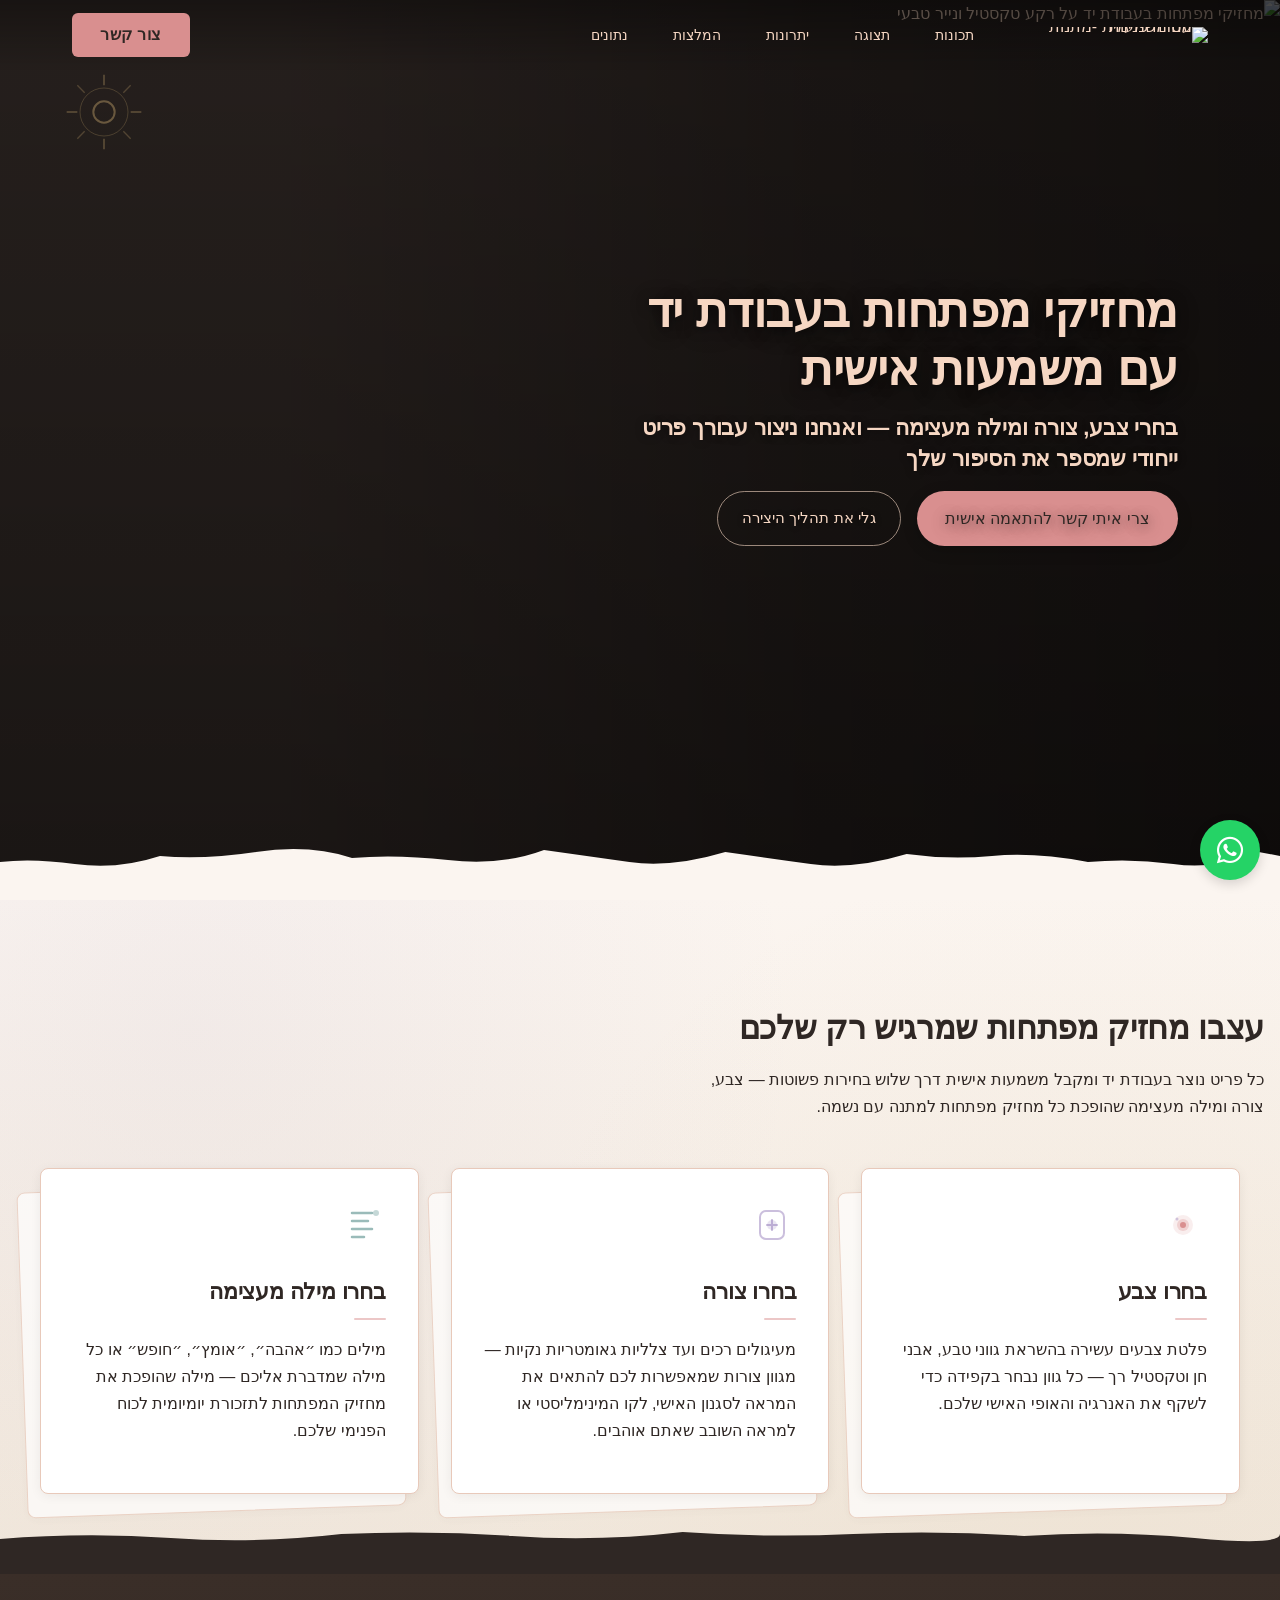
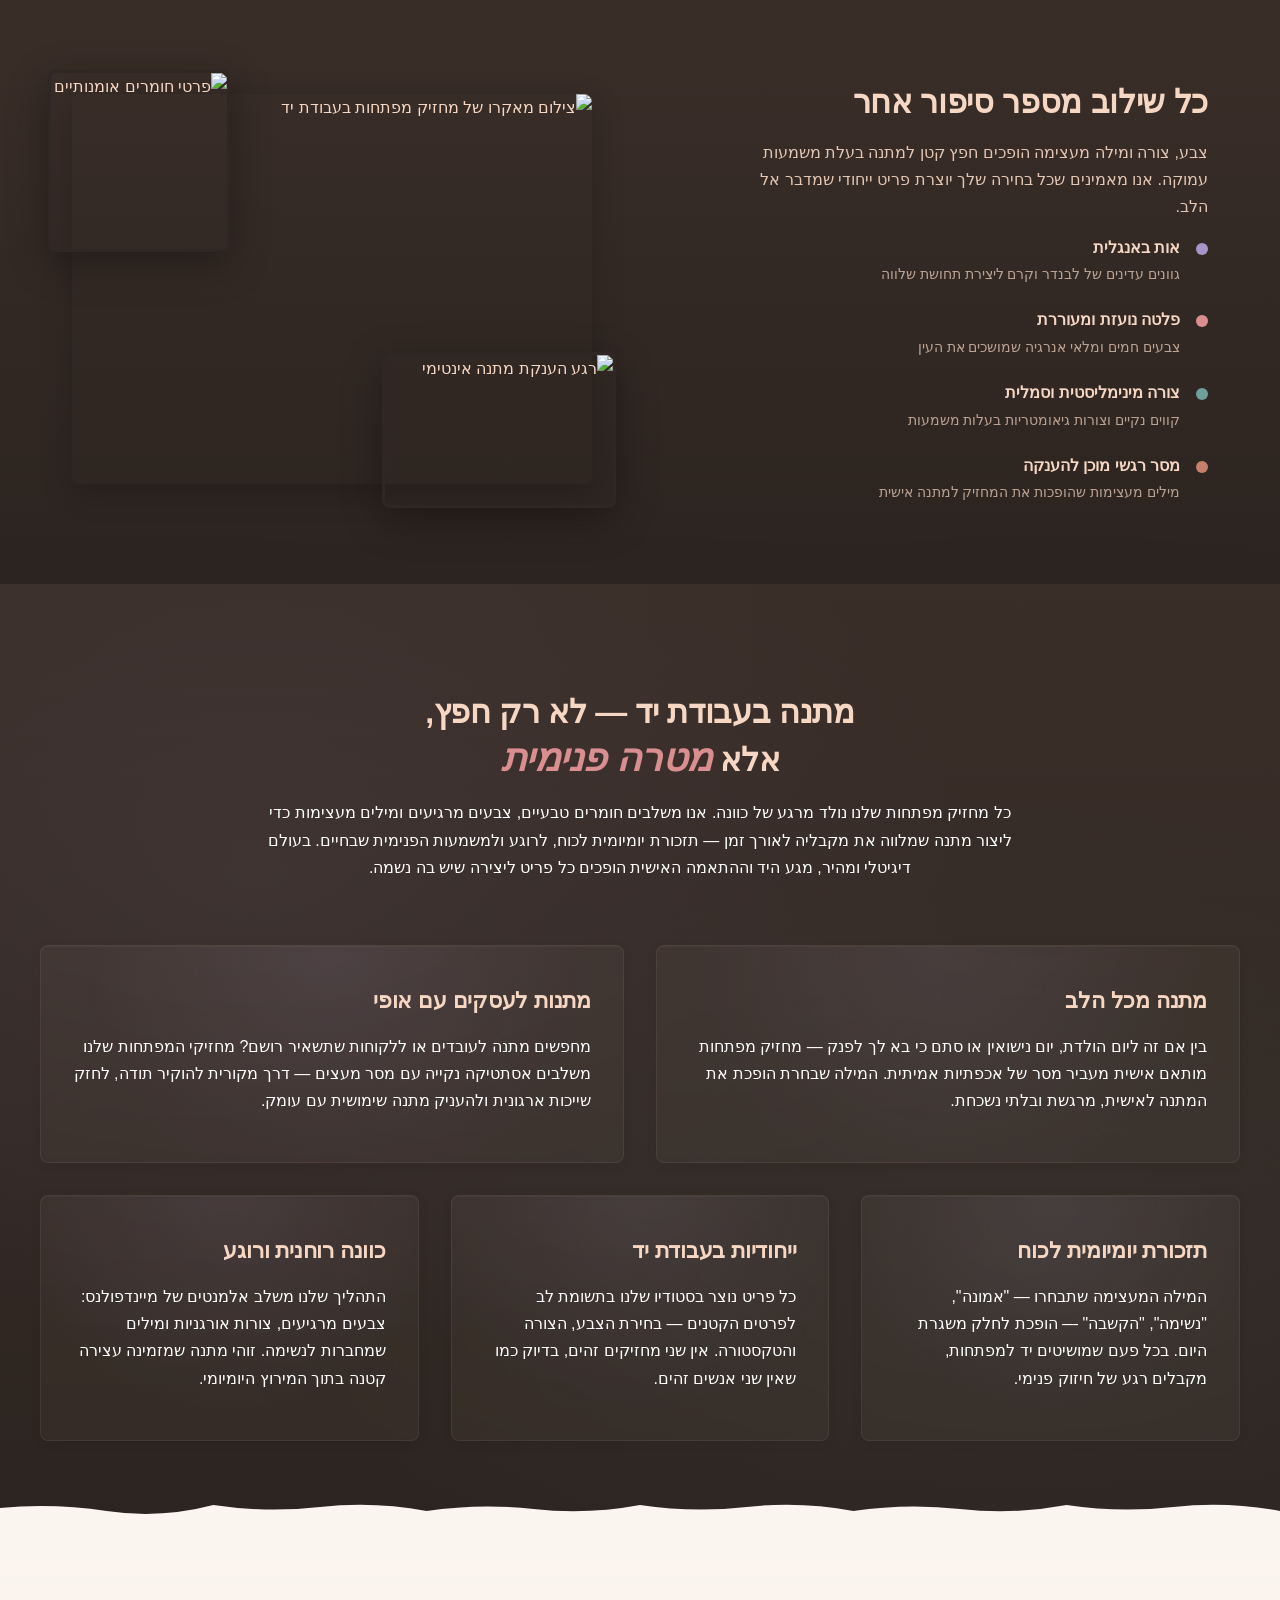
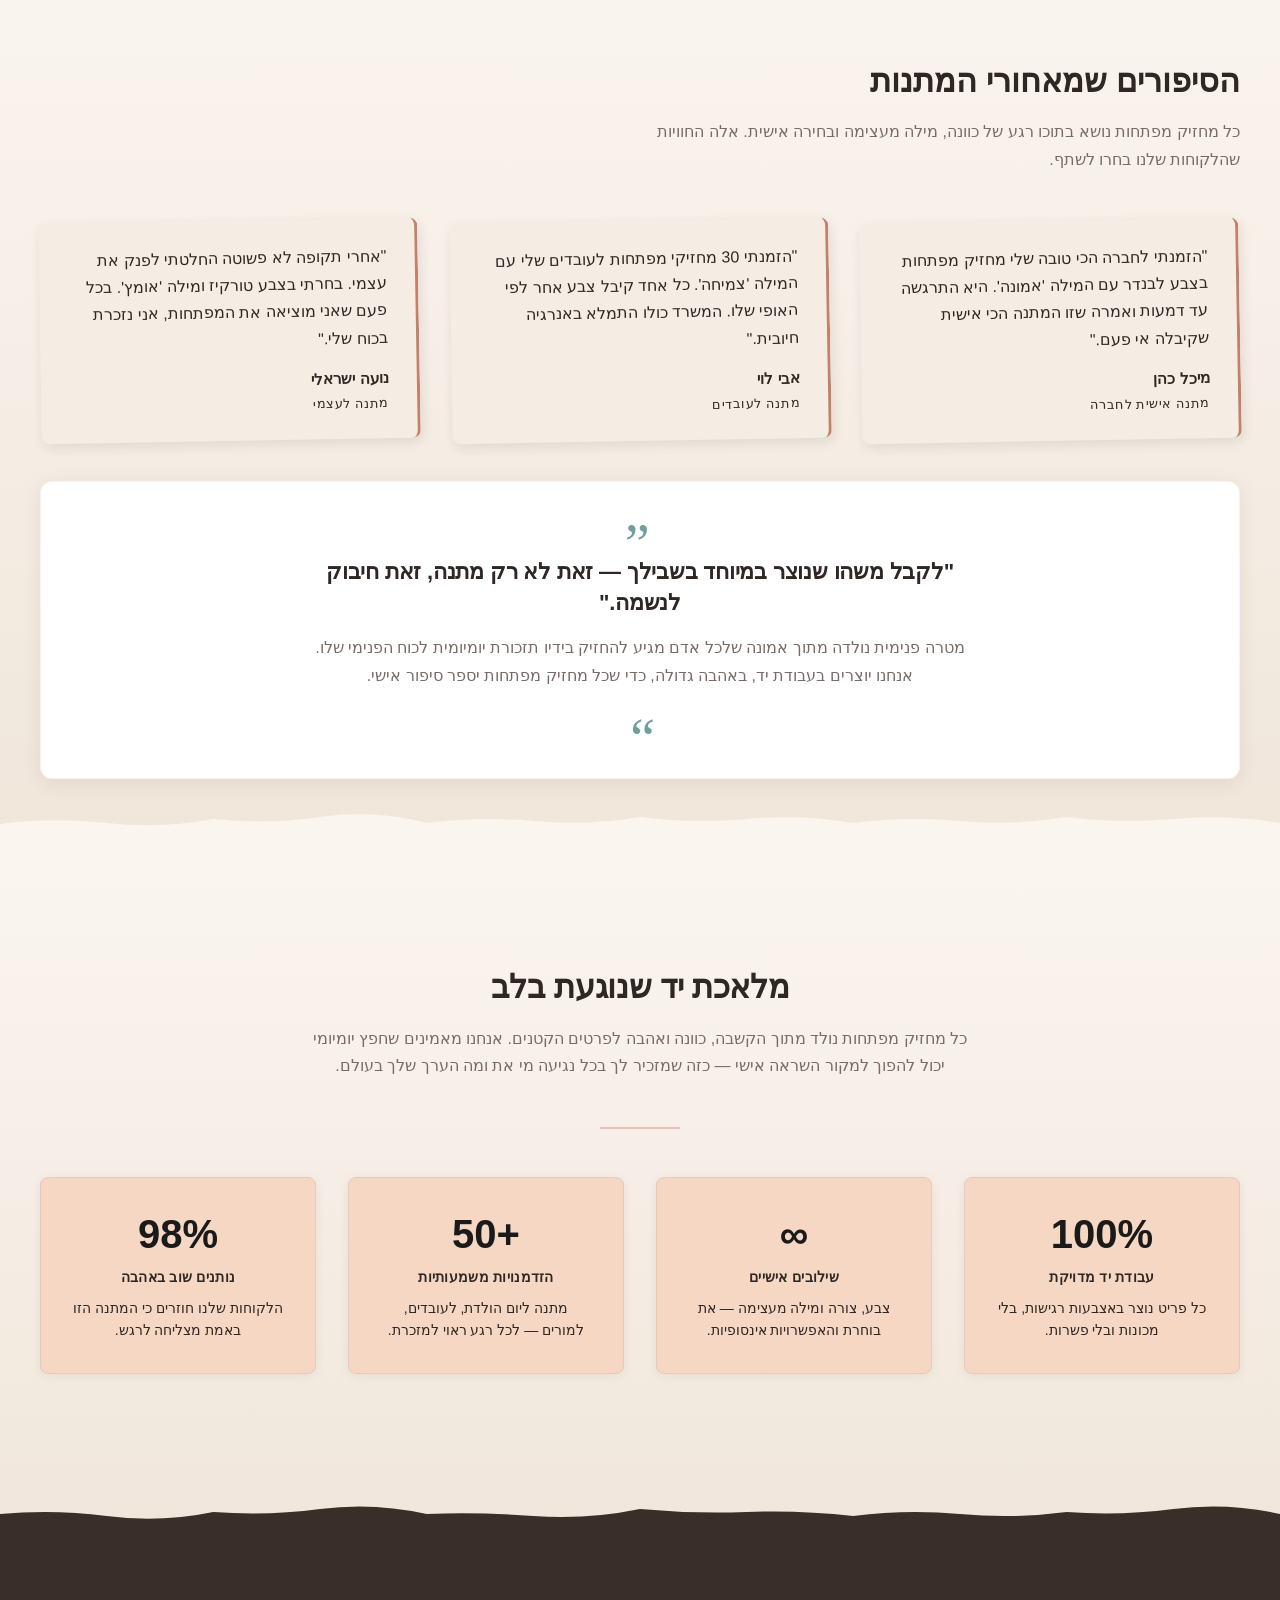
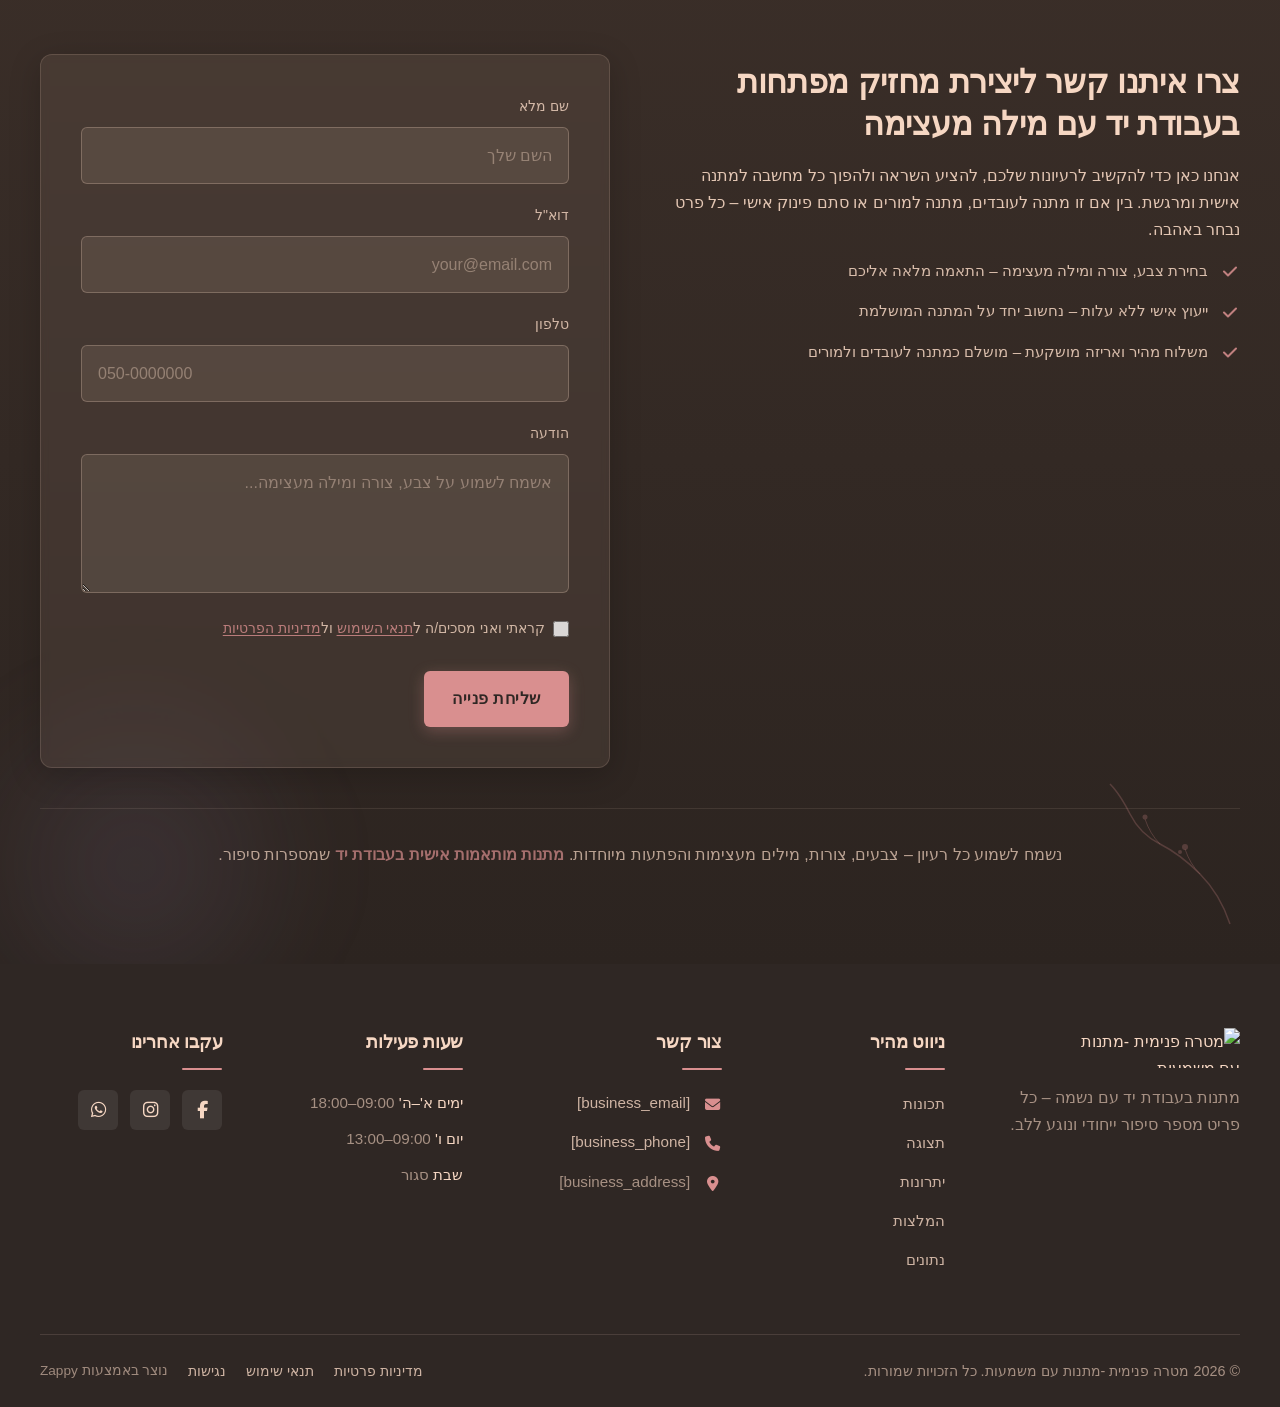
==== commit d1057bc6: "Incremental sync: 1 page(s) — text_edit" ====
--- a/index.html
+++ b/index.html
@@ -352,10 +352,10 @@
   <nav class="navbar" dir="rtl">
   <button class="mobile-toggle" id="mobileToggle" aria-label="Menu">
     <svg class="hamburger-icon" width="24" height="24" viewBox="0 0 24 24" fill="none">
-      <path d="M3 12h18M3 6h18M3 18h18" stroke="currentColor" stroke-width="2" stroke-linecap="round"/>
+      <path d="M3 12h18M3 6h18M3 18h18" stroke="currentColor" stroke-width="2" stroke-linecap="round"></path>
     </svg>
     <svg class="close-icon" width="24" height="24" viewBox="0 0 24 24" fill="none" style="display: none;">
-      <path d="M18 6L6 18M6 6l12 12" stroke="currentColor" stroke-width="2" stroke-linecap="round"/>
+      <path d="M18 6L6 18M6 6l12 12" stroke="currentColor" stroke-width="2" stroke-linecap="round"></path>
     </svg>
   </button>
   
@@ -373,7 +373,7 @@
 
   <button class="phone-header-btn" data-phone="[business_phone]" aria-label="Call">
     <svg width="20" height="20" viewBox="0 0 24 24" fill="currentColor">
-      <path d="M22 16.92v3a2 2 0 0 1-2.18 2 19.79 19.79 0 0 1-8.63-3.07 19.5 19.5 0 0 1-6-6 19.79 19.79 0 0 1-3.07-8.67A2 2 0 0 1 4.11 2h3a2 2 0 0 1 2 1.72 12.84 12.84 0 0 0 .7 2.81 2 2 0 0 1-.45 2.11L8.09 9.91a16 16 0 0 0 6 6l1.27-1.27a2 2 0 0 1 2.11-.45 12.84 12.84 0 0 0 2.81.7A2 2 0 0 1 22 16.92z"/>
+      <path d="M22 16.92v3a2 2 0 0 1-2.18 2 19.79 19.79 0 0 1-8.63-3.07 19.5 19.5 0 0 1-6-6 19.79 19.79 0 0 1-3.07-8.67A2 2 0 0 1 4.11 2h3a2 2 0 0 1 2 1.72 12.84 12.84 0 0 0 .7 2.81 2 2 0 0 1-.45 2.11L8.09 9.91a16 16 0 0 0 6 6l1.27-1.27a2 2 0 0 1 2.11-.45 12.84 12.84 0 0 0 2.81.7A2 2 0 0 1 22 16.92z"></path>
     </svg>
   </button>
 </nav>
@@ -847,16 +847,16 @@
   <!-- Decorative Motif: Sun Radiant Circle -->
   <div class="hero-decor-sun" aria-hidden="true">
     <svg viewBox="0 0 60 60" xmlns="http://www.w3.org/2000/svg" data-no-icon-edit="true">
-      <circle cx="30" cy="30" r="8" fill="none" stroke="#C9A96E" stroke-width="1.5" opacity="0.6"/>
-      <circle cx="30" cy="30" r="18" fill="none" stroke="#C9A96E" stroke-width="0.75" opacity="0.35"/>
-      <line x1="30" y1="2" x2="30" y2="10" stroke="#C9A96E" stroke-width="1.2" opacity="0.5"/>
-      <line x1="30" y1="50" x2="30" y2="58" stroke="#C9A96E" stroke-width="1.2" opacity="0.5"/>
-      <line x1="2" y1="30" x2="10" y2="30" stroke="#C9A96E" stroke-width="1.2" opacity="0.5"/>
-      <line x1="50" y1="30" x2="58" y2="30" stroke="#C9A96E" stroke-width="1.2" opacity="0.5"/>
-      <line x1="10" y1="10" x2="15.5" y2="15.5" stroke="#C9A96E" stroke-width="1" opacity="0.4"/>
-      <line x1="44.5" y1="44.5" x2="50" y2="50" stroke="#C9A96E" stroke-width="1" opacity="0.4"/>
-      <line x1="10" y1="50" x2="15.5" y2="44.5" stroke="#C9A96E" stroke-width="1" opacity="0.4"/>
-      <line x1="44.5" y1="15.5" x2="50" y2="10" stroke="#C9A96E" stroke-width="1" opacity="0.4"/>
+      <circle cx="30" cy="30" r="8" fill="none" stroke="#C9A96E" stroke-width="1.5" opacity="0.6"></circle>
+      <circle cx="30" cy="30" r="18" fill="none" stroke="#C9A96E" stroke-width="0.75" opacity="0.35"></circle>
+      <line x1="30" y1="2" x2="30" y2="10" stroke="#C9A96E" stroke-width="1.2" opacity="0.5"></line>
+      <line x1="30" y1="50" x2="30" y2="58" stroke="#C9A96E" stroke-width="1.2" opacity="0.5"></line>
+      <line x1="2" y1="30" x2="10" y2="30" stroke="#C9A96E" stroke-width="1.2" opacity="0.5"></line>
+      <line x1="50" y1="30" x2="58" y2="30" stroke="#C9A96E" stroke-width="1.2" opacity="0.5"></line>
+      <line x1="10" y1="10" x2="15.5" y2="15.5" stroke="#C9A96E" stroke-width="1" opacity="0.4"></line>
+      <line x1="44.5" y1="44.5" x2="50" y2="50" stroke="#C9A96E" stroke-width="1" opacity="0.4"></line>
+      <line x1="10" y1="50" x2="15.5" y2="44.5" stroke="#C9A96E" stroke-width="1" opacity="0.4"></line>
+      <line x1="44.5" y1="15.5" x2="50" y2="10" stroke="#C9A96E" stroke-width="1" opacity="0.4"></line>
     </svg>
   </div>
 
@@ -875,12 +875,12 @@
     <svg data-no-icon-edit="true" aria-hidden="true" viewBox="0 0 1200 80" preserveAspectRatio="none" xmlns="http://www.w3.org/2000/svg">
       <defs>
         <linearGradient id="heroTornGrad" x1="0%" y1="0%" x2="0%" y2="100%">
-          <stop offset="0%" stop-color="#2F2724" stop-opacity="0"/>
-          <stop offset="40%" stop-color="#2F2724" stop-opacity="0.65"/>
-          <stop offset="100%" stop-color="#F6D7C3" stop-opacity="1"/>
+          <stop offset="0%" stop-color="#2F2724" stop-opacity="0"></stop>
+          <stop offset="40%" stop-color="#2F2724" stop-opacity="0.65"></stop>
+          <stop offset="100%" stop-color="#F6D7C3" stop-opacity="1"></stop>
         </linearGradient>
       </defs>
-      <path d="M0,80 L0,42 Q30,38 70,44 T150,36 Q190,40 240,32 T330,38 Q370,34 420,40 T510,30 Q550,36 590,42 T680,32 Q720,38 760,44 T850,34 Q890,40 930,36 T1020,42 Q1060,38 1100,44 T1180,32 L1200,36 L1200,80 Z" fill="#FBF5F0"/>
+      <path d="M0,80 L0,42 Q30,38 70,44 T150,36 Q190,40 240,32 T330,38 Q370,34 420,40 T510,30 Q550,36 590,42 T680,32 Q720,38 760,44 T850,34 Q890,40 930,36 T1020,42 Q1060,38 1100,44 T1180,32 L1200,36 L1200,80 Z" fill="#FBF5F0"></path>
     </svg>
   </div>
 </section>
@@ -893,31 +893,31 @@
 
   <div class="index-features-section__grid">
     <!-- Card 1: Color -->
-    <div class="index-features-section__card">
+    <div class="index-features-section__card zappy-grid-item-no-stretch" data-grid-item-index="0">
       <div class="index-features-section__card-backplate"></div>
       <div class="index-features-section__card-content">
         <div class="index-features-section__card-icon">
           <svg data-element-type="icon" data-icon-type="svg" viewBox="0 0 48 48" fill="none" xmlns="http://www.w3.org/2000/svg">
-            <circle cx="24" cy="24" r="10" fill="var(--primary)" opacity="0.15"/>
-            <circle cx="24" cy="24" r="6" fill="var(--primary)" opacity="0.3"/>
-            <circle cx="24" cy="24" r="3" fill="var(--primary)"/>
-            <circle cx="18" cy="18" r="1.5" fill="var(--secondary)" opacity="0.5"/>
+            <circle cx="24" cy="24" r="10" fill="var(--primary)" opacity="0.15"></circle>
+            <circle cx="24" cy="24" r="6" fill="var(--primary)" opacity="0.3"></circle>
+            <circle cx="24" cy="24" r="3" fill="var(--primary)"></circle>
+            <circle cx="18" cy="18" r="1.5" fill="var(--secondary)" opacity="0.5"></circle>
           </svg>
         </div>
         <h3 class="index-features-section__card-title">בחרו צבע</h3>
-        <p class="index-features-section__card-text">פלטת צבעים עשירה בהשראת גווני טבע, אבני חן וטקסטיל רך — כל גוון נבחר בקפידה כדי לשקף את האנרגיה והאופי האישי שלכם.</p>
+        <p class="index-features-section__card-text" style="">פלטת צבעים עשירה בהשראת גווני טבע, אבני חן וטקסטיל רך — כל גוון נבחר בקפידה כדי לשקף את האנרגיה והאופי האישי שלכם.</p>
       </div>
     </div>
 
     <!-- Card 2: Shape -->
-    <div class="index-features-section__card">
+    <div class="index-features-section__card zappy-grid-item-no-stretch" data-grid-item-index="1">
       <div class="index-features-section__card-backplate"></div>
       <div class="index-features-section__card-content">
         <div class="index-features-section__card-icon">
           <svg data-element-type="icon" data-icon-type="svg" viewBox="0 0 48 48" fill="none" xmlns="http://www.w3.org/2000/svg">
-            <rect x="12" y="10" width="24" height="28" rx="6" stroke="var(--secondary)" stroke-width="2" fill="none" opacity="0.6"/>
-            <circle cx="24" cy="24" r="5" fill="var(--secondary)" opacity="0.25"/>
-            <path d="M24 19 L24 29 M19 24 L29 24" stroke="var(--secondary)" stroke-width="2" stroke-linecap="round" opacity="0.7"/>
+            <rect x="12" y="10" width="24" height="28" rx="6" stroke="var(--secondary)" stroke-width="2" fill="none" opacity="0.6"></rect>
+            <circle cx="24" cy="24" r="5" fill="var(--secondary)" opacity="0.25"></circle>
+            <path d="M24 19 L24 29 M19 24 L29 24" stroke="var(--secondary)" stroke-width="2" stroke-linecap="round" opacity="0.7"></path>
           </svg>
         </div>
         <h3 class="index-features-section__card-title">בחרו צורה</h3>
@@ -926,17 +926,17 @@
     </div>
 
     <!-- Card 3: Word -->
-    <div class="index-features-section__card">
+    <div class="index-features-section__card zappy-grid-item-no-stretch" data-grid-item-index="2">
       <div class="index-features-section__card-backplate"></div>
       <div class="index-features-section__card-content">
         <div class="index-features-section__card-icon">
           <svg data-element-type="icon" data-icon-type="svg" viewBox="0 0 48 48" fill="none" xmlns="http://www.w3.org/2000/svg">
-            <path d="M14 12 L34 12 M14 20 L30 20 M14 28 L34 28 M14 36 L26 36" stroke="var(--accent)" stroke-width="2.5" stroke-linecap="round" opacity="0.7"/>
-            <circle cx="38" cy="12" r="3" fill="var(--accent)" opacity="0.4"/>
+            <path d="M14 12 L34 12 M14 20 L30 20 M14 28 L34 28 M14 36 L26 36" stroke="var(--accent)" stroke-width="2.5" stroke-linecap="round" opacity="0.7"></path>
+            <circle cx="38" cy="12" r="3" fill="var(--accent)" opacity="0.4"></circle>
           </svg>
         </div>
         <h3 class="index-features-section__card-title">בחרו מילה מעצימה</h3>
-        <p class="index-features-section__card-text">מילים כמו ״אהבה״, ״אומץ״, ״חופש״ או כל מילה שמדברת אליכם — חריטה עדינה על גבי המתכת שהופכת את מחזיק המפתחות לתזכורת יומיומית לכוח הפנימי שלכם.</p>
+        <p class="index-features-section__card-text" style="">מילים כמו ״אהבה״, ״אומץ״, ״חופש״ או כל מילה שמדברת אליכם — מילה שהופכת את מחזיק המפתחות לתזכורת יומיומית לכוח הפנימי שלכם.</p>
       </div>
     </div>
   </div>
@@ -944,7 +944,7 @@
   <!-- Bottom divider: hand-drawn curved edge -->
   <div class="index-features-section__divider-wrapper">
     <svg data-no-icon-edit="true" aria-hidden="true" viewBox="0 0 1200 80" preserveAspectRatio="none" xmlns="http://www.w3.org/2000/svg">
-      <path d="M0,80 L0,45 Q80,38 160,44 T320,40 Q400,36 480,42 T640,38 Q720,44 800,40 T960,42 Q1040,36 1120,44 T1200,40 L1200,80 Z" fill="var(--bg-dark)"/>
+      <path d="M0,80 L0,45 Q80,38 160,44 T320,40 Q400,36 480,42 T640,38 Q720,44 800,40 T960,42 Q1040,36 1120,44 T1200,40 L1200,80 Z" fill="var(--bg-dark)"></path>
     </svg>
   </div>
 </section>
@@ -954,19 +954,19 @@
         <!-- Content Column (Right in RTL) -->
         <div class="index-showcase-section__content">
             <h2 class="index-showcase-section__heading">כל שילוב מספר סיפור אחר</h2>
-            <p class="index-showcase-section__paragraph">צבע, צורה ומילה מעצימה הופכים חפץ קטן למתנה בעלת משמעות עמוקה. אנו מאמינים שכל בחירה שלך יוצרת פריט ייחודי שמדבר אל הלב.</p>
+            <p class="index-showcase-section__paragraph" style="">צבע, צורה ומילה מעצימה הופכים חפץ קטן למתנה בעלת משמעות עמוקה. אנו מאמינים שכל בחירה שלך יוצרת פריט ייחודי שמדבר אל הלב.</p>
             
             <div class="index-showcase-section__examples">
                 <div class="index-showcase-section__example-item">
                     <span class="index-showcase-section__example-dot" style="background-color: #A895C7;"></span>
-                    <div class="index-showcase-section__example-text">
-                        <strong>פלטה מרגיעה ורכה</strong>
-                        <span>גוונים עדינים של לבנדר וקרם ליצירת תחושת שלווה</span>
+                    <div class="index-showcase-section__example-text" style="">
+                        <strong>אות באנגלית</strong>
+                        <span style="">גוונים עדינים של לבנדר וקרם ליצירת תחושת שלווה</span>
                     </div>
                 </div>
                 <div class="index-showcase-section__example-item">
                     <span class="index-showcase-section__example-dot" style="background-color: #D98F8F;"></span>
-                    <div class="index-showcase-section__example-text">
+                    <div class="index-showcase-section__example-text" style="">
                         <strong>פלטה נועזת ומעוררת</strong>
                         <span>צבעים חמים ומלאי אנרגיה שמושכים את העין</span>
                     </div>
@@ -992,13 +992,13 @@
         <div class="index-showcase-section__media">
             <div class="index-showcase-section__image-composition">
                 <!-- Main Macro Product Photo -->
-                <img loading="lazy" decoding="async" data-placeholder="index-showcase-image-1" data-context="A macro photograph of a handmade keychain with a soft empowering word engraved, resting on textured handmade paper, warm natural lighting, shallow depth of field, artisan craft feel" width="600" height="400" src="/assets/site-index-showcase-image-1.webp" alt="צילום מאקרו של מחזיק מפתחות בעבודת יד" class="index-showcase-section__main-image">
+                <img loading="lazy" decoding="async" data-placeholder="index-showcase-image-1" data-context="A macro photograph of a handmade keychain with a soft empowering word engraved, resting on textured handmade paper, warm natural lighting, shallow depth of field, artisan craft feel" width="600" height="400" src="/assets/site-index-showcase-image-1.webp" alt="צילום מאקרו של מחזיק מפתחות בעבודת יד" class="index-showcase-section__main-image" data-element-type="image" data-element-id="img-1782793042862-by641slr4">
 
                 <!-- Smaller Lifestyle Gifting Image (Overlaps bottom-end of main) -->
-                <img loading="lazy" decoding="async" data-placeholder="index-showcase-image-2" data-context="A lifestyle shot of hands holding a wrapped gift with a personalized keychain visible, soft natural light, intimate gifting moment, blurred background" width="300" height="200" src="/assets/site-index-showcase-image-2.webp" alt="רגע הענקת מתנה אינטימי" class="index-showcase-section__secondary-image">
+                <img loading="lazy" decoding="async" data-placeholder="index-showcase-image-2" data-context="A lifestyle shot of hands holding a wrapped gift with a personalized keychain visible, soft natural light, intimate gifting moment, blurred background" width="300" height="200" src="/assets/site-index-showcase-image-2.webp" alt="רגע הענקת מתנה אינטימי" class="index-showcase-section__secondary-image" data-element-type="image" data-element-id="img-1782793042862-dqgowy5zi">
 
                 <!-- Material Detail Tile (Aligned to top-end of main) -->
-                <img loading="lazy" decoding="async" data-placeholder="index-showcase-image-3" data-context="An extreme close-up of artisan materials: dyed leather edges, brushed metal rings, and natural cotton threads, showcasing texture and handcrafted quality" width="200" height="200" src="/assets/site-index-showcase-image-3.webp" alt="פרטי חומרים אומנותיים" class="index-showcase-section__material-tile">
+                <img loading="lazy" decoding="async" data-placeholder="index-showcase-image-3" data-context="An extreme close-up of artisan materials: dyed leather edges, brushed metal rings, and natural cotton threads, showcasing texture and handcrafted quality" width="200" height="200" src="/assets/site-index-showcase-image-3.webp" alt="פרטי חומרים אומנותיים" class="index-showcase-section__material-tile" data-element-type="image" data-element-id="img-1782793042862-8gjgro2bp">
             </div>
         </div>
     </div>
@@ -1006,7 +1006,7 @@
     <!-- Bottom Divider: Diagonal Paper-Rip Clip-Path -->
     <div class="index-showcase-section__divider-wrapper" aria-hidden="true">
         <svg data-no-icon-edit="true" aria-hidden="true" viewBox="0 0 1200 80" preserveAspectRatio="none" xmlns="http://www.w3.org/2000/svg">
-            <path d="M0,80 L0,35 Q150,25 300,40 T600,30 Q750,45 900,35 T1200,50 L1200,80 Z" fill="#2C2420"/>
+            <path d="M0,80 L0,35 Q150,25 300,40 T600,30 Q750,45 900,35 T1200,50 L1200,80 Z" fill="#2C2420"></path>
         </svg>
     </div>
 </section>
@@ -1065,11 +1065,11 @@
     <svg data-no-icon-edit="true" aria-hidden="true" viewBox="0 0 1200 80" preserveAspectRatio="none" xmlns="http://www.w3.org/2000/svg">
       <defs>
         <linearGradient id="index-benefits-grad" x1="0%" y1="0%" x2="0%" y2="100%">
-          <stop offset="0%" stop-color="#2F2724"/>
-          <stop offset="100%" stop-color="#F6D7C3"/>
+          <stop offset="0%" stop-color="#2F2724"></stop>
+          <stop offset="100%" stop-color="#F6D7C3"></stop>
         </linearGradient>
       </defs>
-      <path d="M0,80 L0,35 Q50,30 100,38 T200,32 Q250,40 300,34 T400,38 Q450,30 500,36 T600,32 Q650,40 700,34 T800,38 Q850,30 900,36 T1000,32 Q1050,40 1100,34 T1200,38 L1200,80 Z" fill="#FBF5F0"/>
+      <path d="M0,80 L0,35 Q50,30 100,38 T200,32 Q250,40 300,34 T400,38 Q450,30 500,36 T600,32 Q650,40 700,34 T800,38 Q850,30 900,36 T1000,32 Q1050,40 1100,34 T1200,38 L1200,80 Z" fill="#FBF5F0"></path>
     </svg>
   </div>
 </section>
@@ -1123,7 +1123,7 @@
 
   <div class="index-testimonials-section__divider-wrapper">
     <svg data-no-icon-edit="true" aria-hidden="true" viewBox="0 0 1200 80" preserveAspectRatio="none" xmlns="http://www.w3.org/2000/svg">
-      <path d="M0,80 L0,45 Q50,38 100,44 T200,40 Q250,46 300,38 T400,44 Q450,37 500,42 T600,38 Q650,45 700,40 T800,44 Q850,37 900,42 T1000,38 Q1050,45 1100,40 T1200,44 L1200,80 Z" fill="#FBF5F0"/>
+      <path d="M0,80 L0,45 Q50,38 100,44 T200,40 Q250,46 300,38 T400,44 Q450,37 500,42 T600,38 Q650,45 700,40 T800,44 Q850,37 900,42 T1000,38 Q1050,45 1100,40 T1200,44 L1200,80 Z" fill="#FBF5F0"></path>
     </svg>
   </div>
 </section>
@@ -1162,7 +1162,7 @@
   </div>
   <div class="index-stats-section__divider-wrapper">
     <svg data-no-icon-edit="true" aria-hidden="true" viewBox="0 0 1200 80" preserveAspectRatio="none" xmlns="http://www.w3.org/2000/svg">
-      <path d="M0,80 L0,40 Q50,35 100,42 T200,38 Q250,42 300,35 T400,40 Q450,38 500,42 T600,35 Q650,40 700,38 T800,42 Q850,35 900,40 T1000,38 Q1050,42 1100,35 T1200,40 L1200,80 Z" fill="#3A2E28"/>
+      <path d="M0,80 L0,40 Q50,35 100,42 T200,38 Q250,42 300,35 T400,40 Q450,38 500,42 T600,35 Q650,40 700,38 T800,42 Q850,35 900,40 T1000,38 Q1050,42 1100,35 T1200,40 L1200,80 Z" fill="#3A2E28"></path>
     </svg>
   </div>
 </section>
@@ -1176,15 +1176,15 @@
       
       <ul class="index-contact-section__benefits">
         <li class="index-contact-section__benefit-item">
-          <svg class="index-contact-section__benefit-icon" width="20" height="20" viewBox="0 0 20 20" fill="none" xmlns="http://www.w3.org/2000/svg" data-element-type="icon" data-icon-type="svg" aria-hidden="true"><path d="M4 10.5L8 14.5L16 6.5" stroke="currentColor" stroke-width="2" stroke-linecap="round" stroke-linejoin="round"/></svg>
+          <svg class="index-contact-section__benefit-icon" width="20" height="20" viewBox="0 0 20 20" fill="none" xmlns="http://www.w3.org/2000/svg" data-element-type="icon" data-icon-type="svg" aria-hidden="true"><path d="M4 10.5L8 14.5L16 6.5" stroke="currentColor" stroke-width="2" stroke-linecap="round" stroke-linejoin="round"></path></svg>
           <span>בחירת צבע, צורה ומילה מעצימה – התאמה מלאה אליכם</span>
         </li>
         <li class="index-contact-section__benefit-item">
-          <svg class="index-contact-section__benefit-icon" width="20" height="20" viewBox="0 0 20 20" fill="none" xmlns="http://www.w3.org/2000/svg" data-element-type="icon" data-icon-type="svg" aria-hidden="true"><path d="M4 10.5L8 14.5L16 6.5" stroke="currentColor" stroke-width="2" stroke-linecap="round" stroke-linejoin="round"/></svg>
+          <svg class="index-contact-section__benefit-icon" width="20" height="20" viewBox="0 0 20 20" fill="none" xmlns="http://www.w3.org/2000/svg" data-element-type="icon" data-icon-type="svg" aria-hidden="true"><path d="M4 10.5L8 14.5L16 6.5" stroke="currentColor" stroke-width="2" stroke-linecap="round" stroke-linejoin="round"></path></svg>
           <span>ייעוץ אישי ללא עלות – נחשוב יחד על המתנה המושלמת</span>
         </li>
         <li class="index-contact-section__benefit-item">
-          <svg class="index-contact-section__benefit-icon" width="20" height="20" viewBox="0 0 20 20" fill="none" xmlns="http://www.w3.org/2000/svg" data-element-type="icon" data-icon-type="svg" aria-hidden="true"><path d="M4 10.5L8 14.5L16 6.5" stroke="currentColor" stroke-width="2" stroke-linecap="round" stroke-linejoin="round"/></svg>
+          <svg class="index-contact-section__benefit-icon" width="20" height="20" viewBox="0 0 20 20" fill="none" xmlns="http://www.w3.org/2000/svg" data-element-type="icon" data-icon-type="svg" aria-hidden="true"><path d="M4 10.5L8 14.5L16 6.5" stroke="currentColor" stroke-width="2" stroke-linecap="round" stroke-linejoin="round"></path></svg>
           <span>משלוח מהיר ואריזה מושקעת – מושלם כמתנה לעובדים ולמורים</span>
         </li>
       </ul>
@@ -1197,11 +1197,11 @@
       <form class="index-contact-section__form contact-form">
         <div class="index-contact-section__form-field">
           <label for="index-contact-name" class="index-contact-section__form-label">שם מלא</label>
-          <input type="text" id="index-contact-name" name="name" class="index-contact-section__form-input" placeholder="השם שלך" required>
+          <input type="text" id="index-contact-name" name="name" class="index-contact-section__form-input" placeholder="השם שלך" required="">
         </div>
         <div class="index-contact-section__form-field">
           <label for="index-contact-email" class="index-contact-section__form-label">דוא"ל</label>
-          <input type="email" id="index-contact-email" name="email" class="index-contact-section__form-input" placeholder="your@email.com" required>
+          <input type="email" id="index-contact-email" name="email" class="index-contact-section__form-input" placeholder="your@email.com" required="">
         </div>
         <div class="index-contact-section__form-field">
           <label for="index-contact-phone" class="index-contact-section__form-label">טלפון</label>
@@ -1209,11 +1209,11 @@
         </div>
         <div class="index-contact-section__form-field">
           <label for="index-contact-message" class="index-contact-section__form-label">הודעה</label>
-          <textarea id="index-contact-message" name="message" class="index-contact-section__form-textarea" placeholder="אשמח לשמוע על צבע, צורה ומילה מעצימה..." rows="4" required></textarea>
+          <textarea id="index-contact-message" name="message" class="index-contact-section__form-textarea" placeholder="אשמח לשמוע על צבע, צורה ומילה מעצימה..." rows="4" required=""></textarea>
         </div>
         <div class="privacy-consent index-contact-section__privacy">
           <label class="privacy-consent-label">
-            <input type="checkbox" name="privacy_consent" class="privacy-consent-checkbox" required>
+            <input type="checkbox" name="privacy_consent" class="privacy-consent-checkbox" required="">
             <span>קראתי ואני מסכים/ה ל<a href="/terms" target="_blank">תנאי השימוש</a> ול<a href="/privacy" target="_blank">מדיניות הפרטיות</a></span>
           </label>
         </div>
@@ -1231,12 +1231,12 @@
   <div class="index-contact-section__deco index-contact-section__deco--blob" aria-hidden="true"></div>
   <div class="index-contact-section__deco index-contact-section__deco--branch" aria-hidden="true">
     <svg width="180" height="180" viewBox="0 0 180 180" fill="none" xmlns="http://www.w3.org/2000/svg" data-no-icon-edit="true" aria-hidden="true">
-      <path d="M150 160 Q140 130 120 110 Q100 90 80 80 Q60 70 50 50 Q40 30 30 20" stroke="var(--primary)" stroke-width="1.5" fill="none" opacity="0.3"/>
-      <path d="M120 110 Q110 100 105 85" stroke="var(--primary)" stroke-width="1" fill="none" opacity="0.3"/>
-      <circle cx="105" cy="83" r="3" fill="var(--primary)" opacity="0.3"/>
-      <circle cx="100" cy="88" r="2" fill="var(--primary)" opacity="0.3"/>
-      <path d="M80 80 Q70 70 65 55" stroke="var(--primary)" stroke-width="1" fill="none" opacity="0.3"/>
-      <circle cx="65" cy="53" r="2.5" fill="var(--primary)" opacity="0.3"/>
+      <path d="M150 160 Q140 130 120 110 Q100 90 80 80 Q60 70 50 50 Q40 30 30 20" stroke="var(--primary)" stroke-width="1.5" fill="none" opacity="0.3"></path>
+      <path d="M120 110 Q110 100 105 85" stroke="var(--primary)" stroke-width="1" fill="none" opacity="0.3"></path>
+      <circle cx="105" cy="83" r="3" fill="var(--primary)" opacity="0.3"></circle>
+      <circle cx="100" cy="88" r="2" fill="var(--primary)" opacity="0.3"></circle>
+      <path d="M80 80 Q70 70 65 55" stroke="var(--primary)" stroke-width="1" fill="none" opacity="0.3"></path>
+      <circle cx="65" cy="53" r="2.5" fill="var(--primary)" opacity="0.3"></circle>
     </svg>
   </div>
 </section>
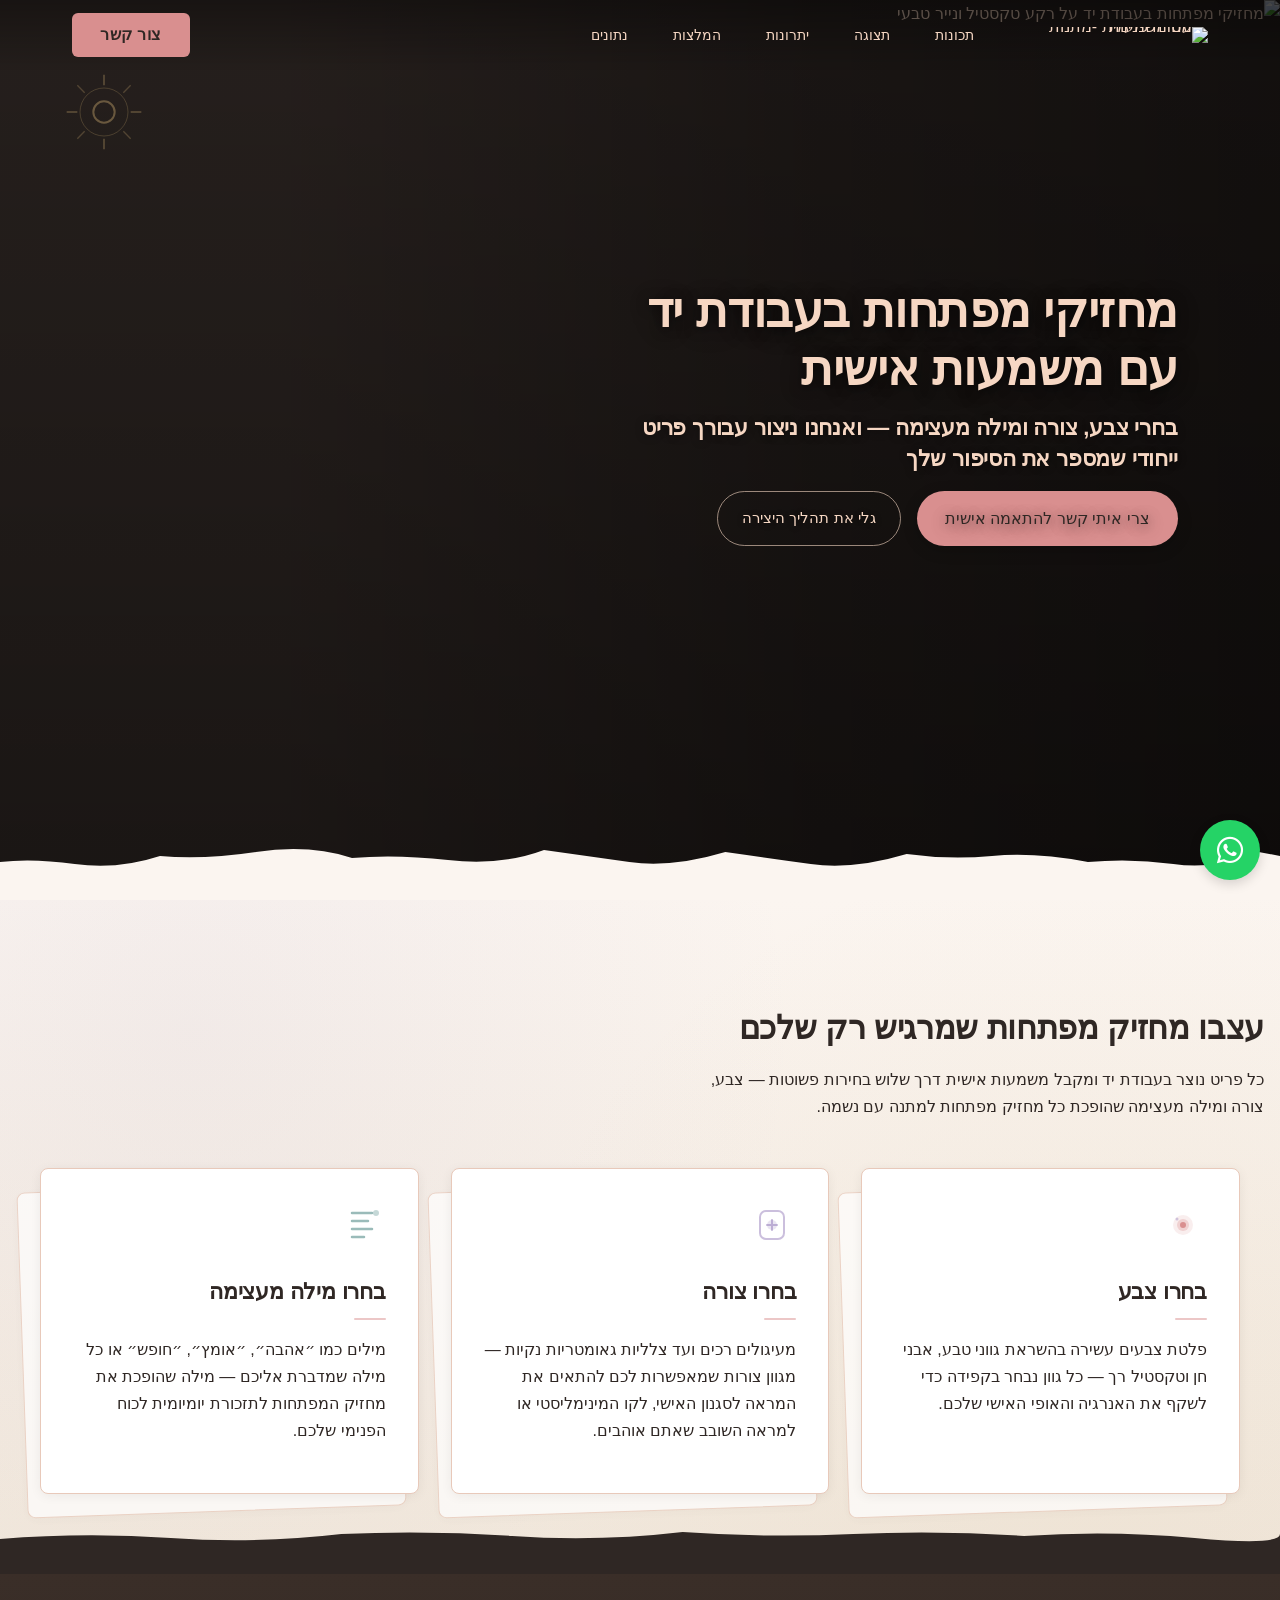
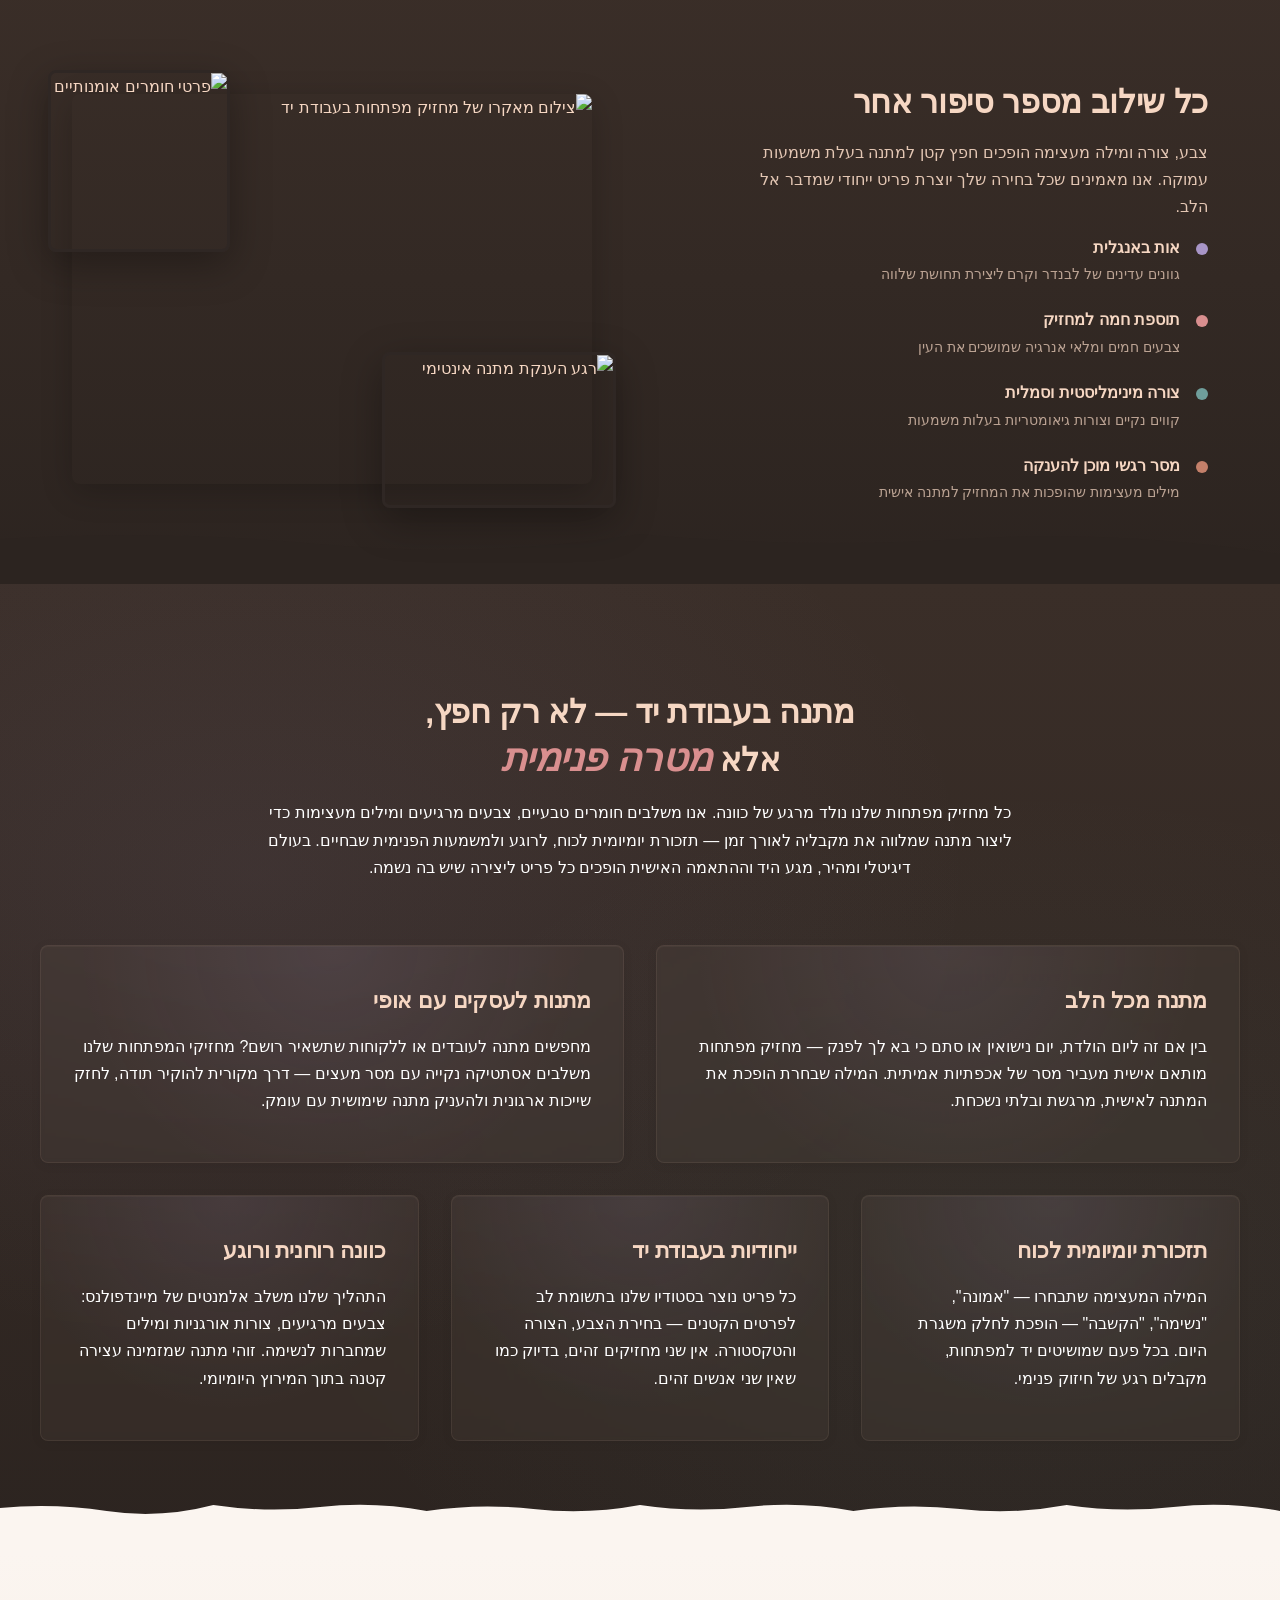
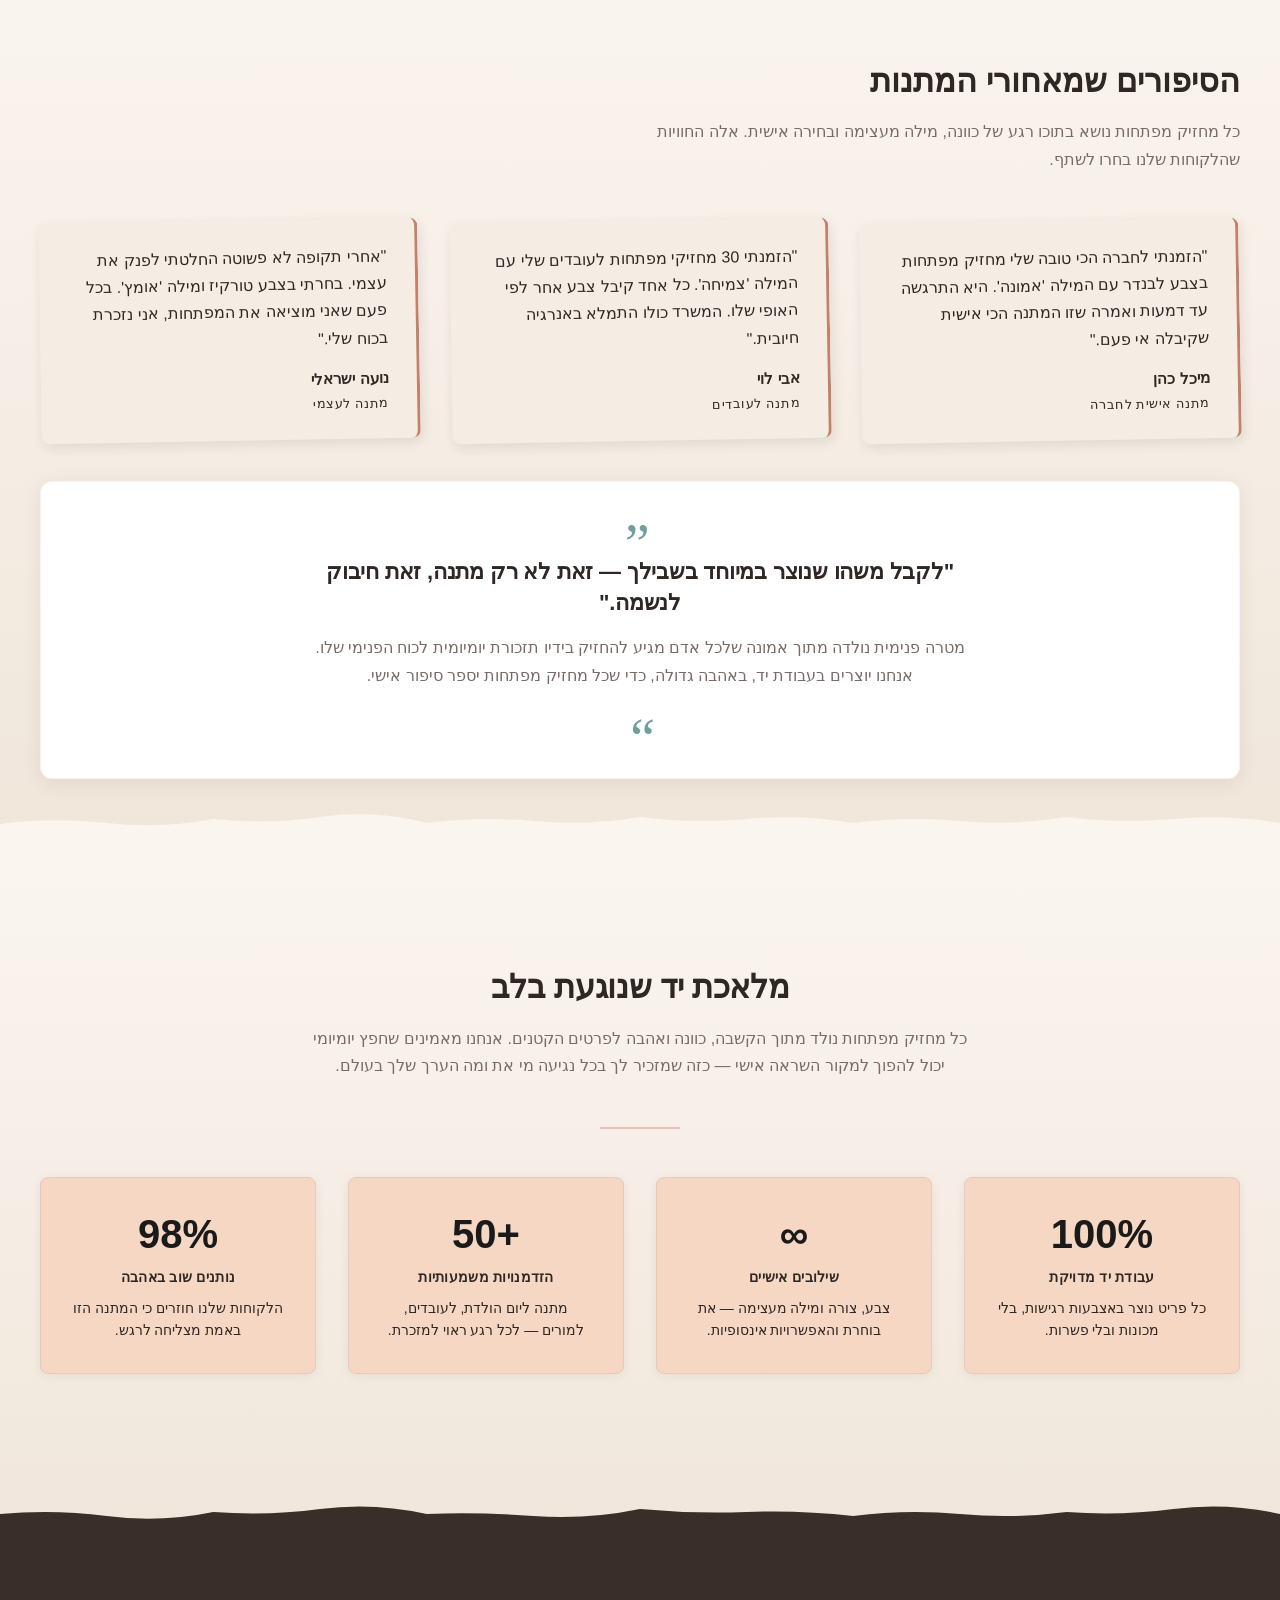
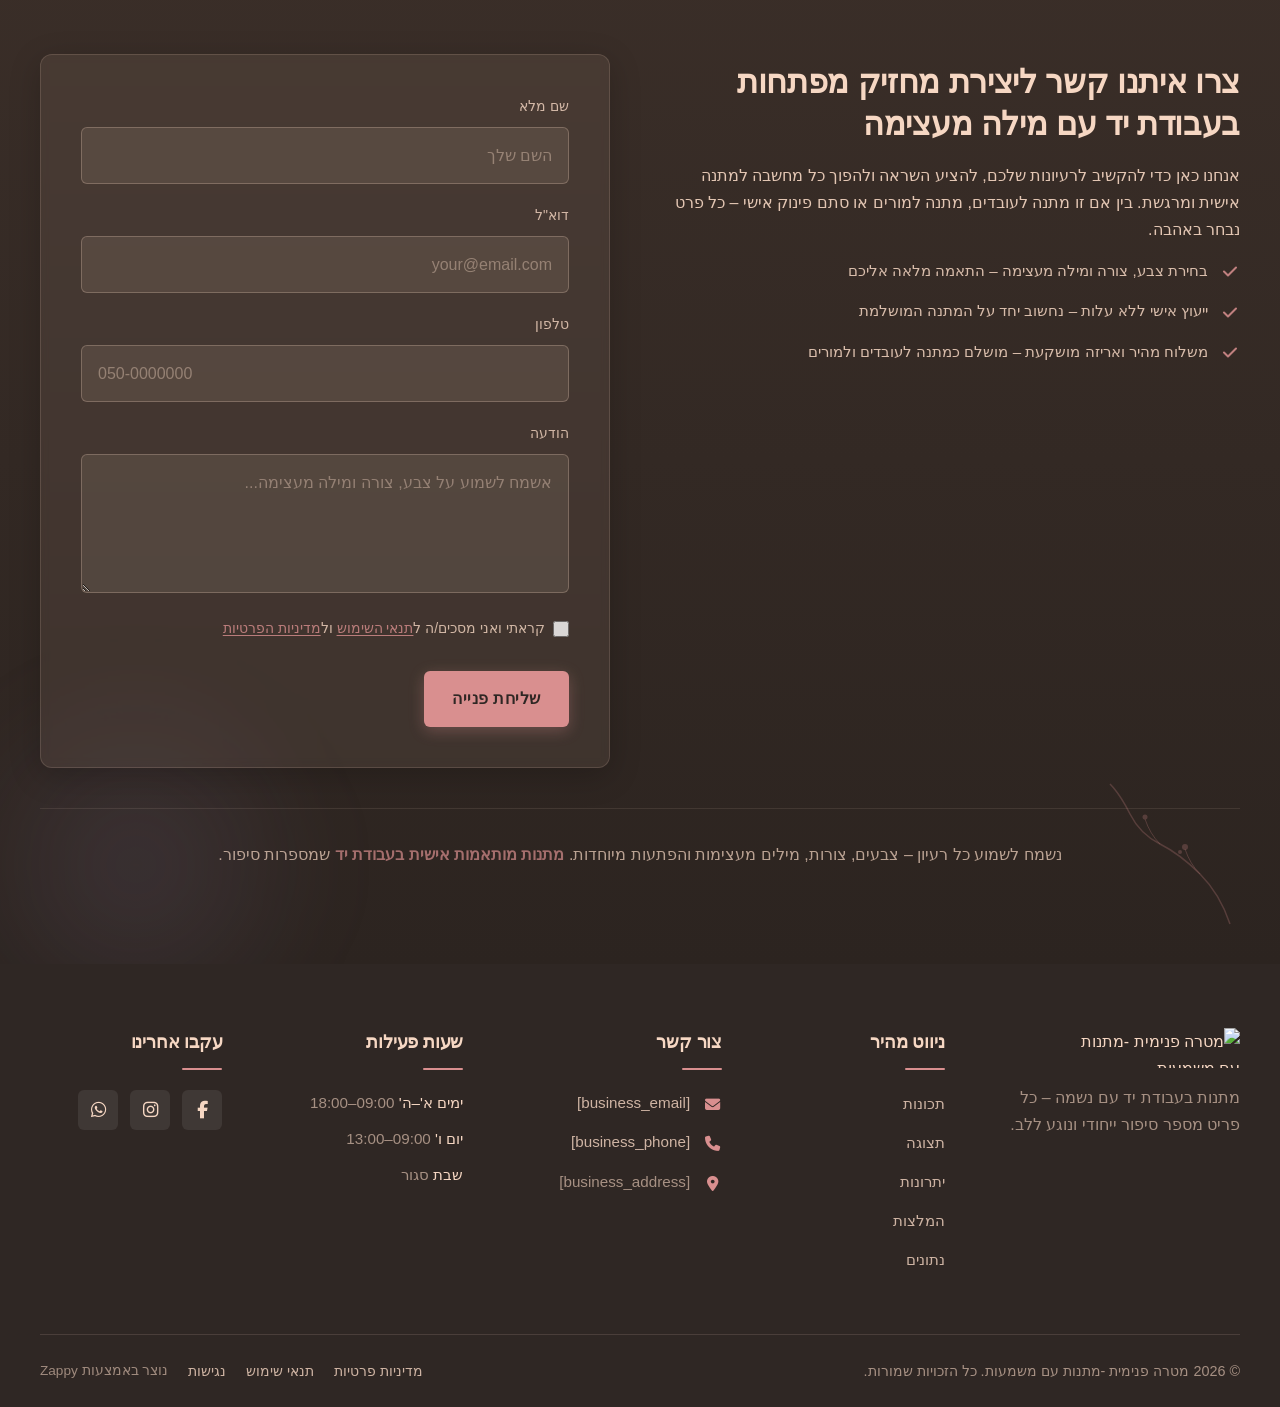
==== commit a8af48a2: "Incremental sync: 1 page(s) — update_text" ====
--- a/index.html
+++ b/index.html
@@ -967,8 +967,8 @@
                 <div class="index-showcase-section__example-item">
                     <span class="index-showcase-section__example-dot" style="background-color: #D98F8F;"></span>
                     <div class="index-showcase-section__example-text" style="">
-                        <strong>פלטה נועזת ומעוררת</strong>
-                        <span>צבעים חמים ומלאי אנרגיה שמושכים את העין</span>
+                        <strong>תוספת חמה למחזיק</strong>
+                        <span style="">צבעים חמים ומלאי אנרגיה שמושכים את העין</span>
                     </div>
                 </div>
                 <div class="index-showcase-section__example-item">
